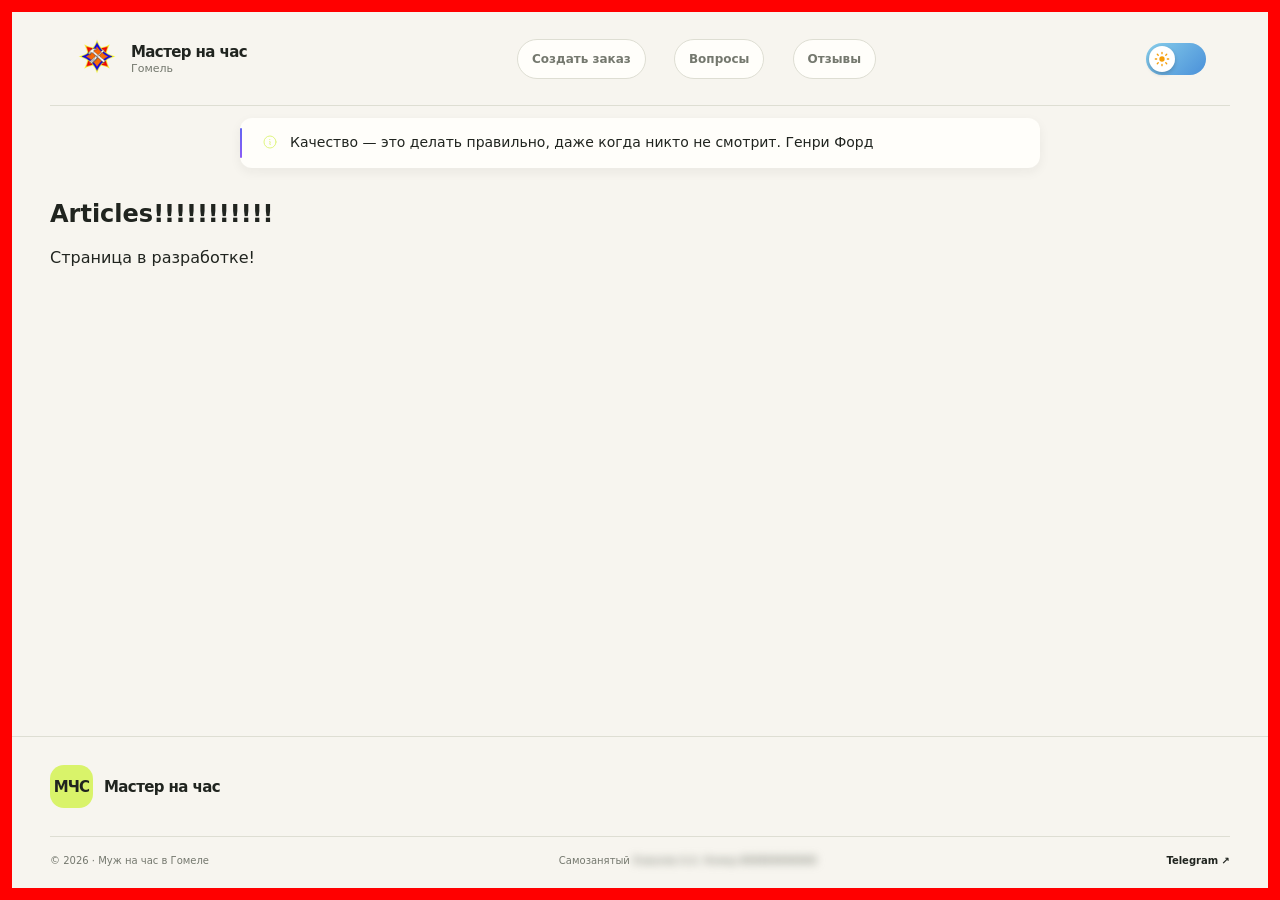
==== articles/index.html @ b59e2fda "new build 3/11" ====
<!DOCTYPE html><html  lang="ru"><head><meta charset="utf-8"><meta name="viewport" content="width=device-width, initial-scale=1"><script type="importmap">{"imports":{"#entry":"/_nuxt/XmLgI87Y.js"}}</script><script>(function(){try{var s=localStorage.getItem('theme'),d=matchMedia('(prefers-color-scheme: dark)').matches,
                    dark=s==='dark'||(s!=='light'&&d),r=document.documentElement;
                    r.classList.toggle('dark',dark);r.setAttribute('data-theme',dark?'dark':'light')}catch(e){}})()</script><style>.theme-switch[data-v-9a503275]{cursor:pointer;background:linear-gradient(135deg,#87ceeb,#4a90d9);border:none;border-radius:999px;width:60px;height:32px;padding:3px;transition:background .4s;position:relative}.dark{background:linear-gradient(135deg,#1a1a2e,#0f3460)}.theme-switch[data-v-9a503275]:has(.is-dark){background:linear-gradient(135deg,#1a1a2e,#0f3460)}.theme-switch__thumb[data-v-9a503275]{background:#fff;border-radius:50%;place-items:center;width:26px;height:26px;transition:left .3s cubic-bezier(.4,0,.2,1);display:grid;position:absolute;top:3px;left:3px;box-shadow:0 2px 4px #0003}.theme-switch__thumb.is-dark[data-v-9a503275]{left:31px}.thumb-icon[data-v-9a503275]{color:#f59e0b;width:16px;height:16px}.is-dark .thumb-icon[data-v-9a503275]{color:#6366f1}</style><style>.mobile-menu-button{cursor:pointer;-webkit-tap-highlight-color:transparent;background:0 0;border:none;border-radius:50%;place-items:center;width:40px;height:40px;padding:0;transition:background .2s;display:none;position:relative}.mobile-menu-button:active{background:#8882}.mobile-menu-button__line{background:currentColor;border-radius:2px;width:20px;height:2px;transition:transform .35s cubic-bezier(.4,0,.2,1),opacity .2s linear,width .35s cubic-bezier(.4,0,.2,1);position:absolute;left:50%;transform:translate(-50%)}.mobile-menu-button__line:first-child{top:12px}.mobile-menu-button__line:nth-child(2){top:19px}.mobile-menu-button__line:nth-child(3){top:26px}.mobile-menu-button.is-open .mobile-menu-button__line:first-child{top:19px;transform:translate(-50%)rotate(45deg)}.mobile-menu-button.is-open .mobile-menu-button__line:nth-child(2){opacity:0;transform:translate(-50%)scaleX(.2)}.mobile-menu-button.is-open .mobile-menu-button__line:nth-child(3){top:19px;transform:translate(-50%)rotate(-45deg)}@media (width<=768px){.mobile-menu-button{display:grid}.site-nav{display:none}}.mobile-menu-overlay{z-index:90;-webkit-backdrop-filter:blur(8px)saturate(120%);background:#0006;justify-content:center;align-items:flex-end;display:flex;position:fixed;inset:0}.mobile-menu-panel{background:var(--surface,#fff);width:100%;max-width:480px;color:var(--text,#111);padding:8px 16px calc(16px + env(safe-area-inset-bottom));border-radius:24px;flex-direction:column;flex:none;align-self:flex-end;gap:8px;height:auto;max-height:85vh;display:flex;overflow-y:auto;box-shadow:0 -8px 32px #0000002e}.mobile-menu-panel__grabber{background:#8884;border-radius:3px;width:40px;height:5px;margin:4px auto 12px}.mobile-menu-panel__nav{flex-direction:column;gap:2px;display:flex}.mobile-menu-panel__link{color:inherit;border-radius:14px;justify-content:space-between;align-items:center;padding:16px 12px;font-size:17px;font-weight:500;text-decoration:none;transition:background .15s;display:flex}.mobile-menu-panel__link:active{background:#8882}.mobile-menu-panel__link svg{opacity:.35;width:18px;height:18px}.mobile-menu-panel__footer{border-top:1px solid #8882;justify-content:space-between;align-items:center;margin-top:4px;padding:16px 12px 8px;display:flex}.mobile-menu-panel__footer-label{opacity:.6;font-size:15px}</style><style>.blurred{filter:blur(4px);-webkit-user-select:none;user-select:none;cursor:default;transition:filter .2s}</style><style>.wrapper[data-v-ac220884]{justify-content:center;align-items:center;padding:12px}.quote-card[data-v-ac220884],.wrapper[data-v-ac220884]{width:100%;display:flex}.quote-card[data-v-ac220884]{background:var(--surface);max-width:800px;color:var(--text);box-shadow:var(--shadow-sm);border-radius:12px;align-items:flex-start;gap:12px;padding:14px 18px 14px 22px;font-size:14px;line-height:1.55;position:relative}.quote-card[data-v-ac220884]:before{content:"";background:linear-gradient(#6366f1,#8b5cf6);border-radius:2px;width:2px;position:absolute;top:10px;bottom:10px;left:0}.quote-icon[data-v-ac220884]{width:16px;height:16px;color:var(--accent);opacity:.85;flex-shrink:0;margin-top:2px}.quote-text[data-v-ac220884]{margin:0}</style><link rel="stylesheet" href="/_nuxt/entry.DnVNcGSE.css" crossorigin><link rel="preload" as="fetch" crossorigin="anonymous" href="/articles/_payload.json?_b=d9d476ad-193a-4c96-86ce-21a5d396635c"><link rel="modulepreload" as="script" crossorigin href="/_nuxt/XmLgI87Y.js"><link rel="modulepreload" as="script" crossorigin href="/_nuxt/CrNVj10W.js"><link rel="modulepreload" as="script" crossorigin href="/_nuxt/DOsuXU-F.js"><link rel="modulepreload" as="script" crossorigin href="/_nuxt/DFbQA7nO.js"><link rel="modulepreload" as="script" crossorigin href="/_nuxt/CYDQ76ia.js"><link rel="modulepreload" as="script" crossorigin href="/_nuxt/UduCWKek.js"><script type="module" src="/_nuxt/XmLgI87Y.js" crossorigin></script><link rel="prefetch" as="style" crossorigin href="/_nuxt/error-404.DpKY_dMl.css"><link rel="prefetch" as="script" crossorigin href="/_nuxt/B3IVO9j5.js"><link rel="prefetch" as="style" crossorigin href="/_nuxt/error-500.CmR4p1fc.css"><link rel="prefetch" as="script" crossorigin href="/_nuxt/DQVZLPwp.js"><link rel="prefetch" as="image" type="image/png" href="/_nuxt/logo-light.Ba-bhph8.png"><link rel="apple-touch-icon" sizes="180x180" href="/apple-touch-icon.png"><link rel="icon" type="image/png" sizes="32x32" href="/favicon-32x32.png"><link rel="icon" type="image/png" sizes="16x16" href="/favicon-16x16.png"><link rel="manifest" href="/site.webmanifest"><meta name="robots" content="index, follow, max-image-preview:large, max-snippet:-1, max-video-preview:-1"></head><body><div id="__nuxt"><div class="handyman-site"><div class="section-wrap"><header class="site-header"><a href="/" class="brand" aria-label="Муж на час в Гомеле — на главную"><div><img class="brand__logo" src="/_nuxt/logo-light.Ba-bhph8.png" alt="Логотип"></div><span class="brand__copy"><strong>Мастер на час</strong><small>Гомель</small></span></a><nav class="site-nav" aria-label="Основная навигация"><a href="/#order" class="button button--secondary button--small"> Создать заказ </a><a href="/#faq" class="button button--secondary button--small"> Вопросы </a><a href="/review" class="button button--secondary button--small"> Отзывы </a></nav><div class="site-header__actions"><button class="theme-switch" type="button" role="switch" aria-checked="false" data-v-9a503275><span class="theme-switch__thumb" data-v-9a503275><svg viewBox="0 0 24 24" fill="currentColor" class="thumb-icon" data-v-9a503275><circle cx="12" cy="12" r="4" data-v-9a503275></circle><path d="M12 2v2M12 20v2M2 12h2M20 12h2M4.93 4.93l1.41 1.41M17.66 17.66l1.41 1.41M4.93 19.07l1.41-1.41M17.66 6.34l1.41-1.41" stroke="currentColor" stroke-width="2" stroke-linecap="round" data-v-9a503275></path></svg></span></button><button class="mobile-menu-button" type="button" aria-expanded="false" aria-label="Открыть меню" aria-controls="mobile-menu"><span class="mobile-menu-button__line"></span><span class="mobile-menu-button__line"></span><span class="mobile-menu-button__line"></span></button></div><!----></header><div class="wrapper" data-v-ac220884><div class="quote-card" role="status" data-v-ac220884><svg class="quote-icon" aria-hidden="true" fill="none" stroke="currentColor" stroke-width="1.5" viewBox="0 0 24 24" xmlns="http://www.w3.org/2000/svg" data-v-ac220884><path stroke-linecap="round" stroke-linejoin="round" d="M11.25 11.25l.041-.02a.75.75 0 011.063.852l-.708 2.836a.75.75 0 001.063.853l.041-.021M21 12a9 9 0 11-18 0 9 9 0 0118 0zm-9-3.75h.008v.008H12V8.25z" data-v-ac220884></path></svg><p class="quote-text" data-v-ac220884></p></div></div></div><div class="section-wrap"><!--[--><div><h2>Articles!!!!!!!!!!!</h2><p>Страница в разработке!</p></div><!--]--></div><footer class="site-footer"><div class="section-wrap site-footer__main"><a class="brand" href="#top"><span class="brand__mark">МЧС</span><span class="brand__copy"><strong>Мастер на час</strong></span></a></div><div class="section-wrap site-footer__bottom"><span>© 2026 · Муж на час в Гомеле </span><span> Самозанятый <span class="blurred"> Ковалев А.А. Номер:888888888888 </span></span><a href="https://t.me/@dimakovalev25" target="_blank" rel="noopener noreferrer"> Telegram ↗</a></div></footer></div></div><div id="teleports"></div><script>window.__NUXT__={};window.__NUXT__.config={public:{smartcaptchaSitekey:"ysc1_ClcwEIMGhIGjJtIBAyxV7jWD8J6GjhbCVHGSHEiW765bec9b",ymId:113998757,"nuxt-robots":{version:"7.0.2",debug:false,credits:true,groups:[{comment:[],disallow:[""],allow:[],userAgent:["*"],contentUsage:[],contentSignal:[],_indexable:true,_rules:[],_normalized:true}],sitemap:["/sitemap.xml"],header:true,robotsEnabledValue:"index, follow, max-image-preview:large, max-snippet:-1, max-video-preview:-1",robotsDisabledValue:"noindex, nofollow",cacheControl:"max-age=14400, must-revalidate",botDetection:true}},app:{baseURL:"/",buildId:"d9d476ad-193a-4c96-86ce-21a5d396635c",buildAssetsDir:"/_nuxt/",cdnURL:""}}</script><script type="application/json" data-nuxt-data="nuxt-app" data-ssr="true" id="__NUXT_DATA__" data-src="/articles/_payload.json?_b=d9d476ad-193a-4c96-86ce-21a5d396635c">[{"state":1,"once":14,"_errors":15,"serverRendered":11,"path":17,"prerenderedAt":18},["Reactive",2],{"$shandyman-theme":3,"$scurrent-quote":4,"$ssite-config":5},"light","",{"_priority":6,"env":10,"indexable":11,"name":12,"url":13},{"env":7,"name":8,"url":9},-15,-3,0,"production",true,"Муж на час Гомель","http:\u002F\u002Flocalhost:3000",["Set"],["ShallowReactive",16],{},"\u002Farticles",1793705292715]</script></body></html>
---- _nuxt/entry.DnVNcGSE.css ----
@layer reset{@layer reset{*,:after,:before{box-sizing:border-box}html{scroll-behavior:smooth;scroll-padding-top:24px}body{margin:0}button,input,select,textarea{font:inherit}a,button{-webkit-tap-highlight-color:transparent}a{color:inherit;text-decoration:none}a:focus-visible,button:focus-visible,input:focus-visible,select:focus-visible,summary:focus-visible,textarea:focus-visible{outline:3px solid var(--accent-success-strong);outline-offset:3px}::selection{background:var(--accent);color:var(--text)}@media (prefers-reduced-motion:reduce){*,:after,:before{scroll-behavior:auto!important;transition-duration:.01ms!important;animation-duration:.01ms!important;animation-iteration-count:1!important}}}}@layer tokens{@layer tokens{:root{--bg:#f7f5ef;--surface:#fffefa;--surface-soft:#eeece3;--text:#20241f;--muted:#74786e;--line:#deded3;--line-accent:red;--accent:#d9f36a;--accent-strong:#c6e64d;--accent-ink:#20241f;--accent-success:#7fa824;--accent-success-strong:#91b82b;--dark:#252b25;--dark-ink:#f5f4ed;--dark-muted:#bdc5b7;--red:red;--space-1:4px;--space-2:8px;--space-3:12px;--space-4:16px;--space-5:24px;--space-6:32px;--space-7:48px;--space-8:64px;--space-9:96px;--radius-sm:10px;--radius-md:16px;--radius-lg:24px;--radius-pill:999px;--text-xs:10px;--text-sm:11px;--text-md:12px;--text-base:13px;--text-lg:15px;--text-xl:21px;--text-2xl:calc(clamp(38px, 4.3vw, 58px));--text-3xl:calc(clamp(48px, 5.3vw, 76px));--shadow-sm:0 4px 12px #242a200f;--shadow-md:0 18px 55px #242a2012;--shadow-lg:0 32px 70px #141e0f3b;--container:1180px;--container-pad:64px;--container-pad-sm:44px;--container-pad-xs:36px;--container-pad-xxs:28px;--lightningcss-light:initial;--lightningcss-dark: ;color-scheme:light}html[data-theme=dark]{--lightningcss-light: ;--lightningcss-dark:initial;color-scheme:dark;--bg:#171a17;--surface:#202520;--surface-soft:#292e28;--text:#f0f1e9;--muted:#a5ad9e;--line:#383f36;--line-accent:#d9f36a;--accent:#d9f36a;--accent-strong:#e5ff80;--dark:#101310;--dark-ink:#f0f1e9;--dark-muted:#aab3a3;--shadow-sm:0 4px 12px #0003;--shadow-md:0 18px 55px #0003;--shadow-lg:0 32px 70px #0000004d}}}@layer base{@layer base{#__nuxt,.handyman-site{min-height:100vh}:root{color:var(--text);font-synthesis:none;text-rendering:optimizelegibility;-webkit-font-smoothing:antialiased;font-family:Inter,ui-sans-serif,system-ui,-apple-system,BlinkMacSystemFont,Segoe UI,sans-serif}.handyman-site,:root,body{background:var(--bg)}.handyman-site{min-height:100svh;color:var(--text);border:12px solid var(--line-accent);flex-direction:column;transition:background .25s,color .25s;display:flex;overflow-x:clip}.handyman-site>main{flex:1 0 auto}.eyebrow{color:var(--muted);font-size:var(--text-xs);letter-spacing:.12em;text-transform:uppercase;align-items:center;gap:9px;font-weight:800;display:flex}.status-dot{background:var(--accent-success-strong);border-radius:50%;width:7px;height:7px;box-shadow:0 0 0 4px #8dbb2d21}.required-label:after{content:" *"}.red-star,.required-label:after{color:red;width:8px;height:8px}}#__nuxt,body,html{margin:0;padding:0}}@layer layout{@layer layout{.section-wrap{width:min(var(--container),100% - var(--container-pad));margin-inline:auto}.section{padding-top:105px;padding-bottom:110px}.section-heading{margin-bottom:var(--space-7);justify-content:space-between;align-items:flex-end;gap:35px;display:flex}.faq-layout h2,.order-intro h2,.pricing-layout h2,.section-heading h2{font-size:var(--text-2xl);margin:17px 0 0}.section-heading>p{max-width:350px;color:var(--muted);font-size:var(--text-base);margin:0 0 5px;line-height:1.9}}}@layer components{@layer components{.theme-toggle{transition:background .2s,border-color .2s}.theme-toggle:hover{border-color:var(--accent)}.brand{flex-shrink:0;align-items:center;gap:11px;display:inline-flex}.brand__mark{background:var(--accent);width:43px;height:43px;color:var(--accent-ink);letter-spacing:-.06em;border-radius:14px;place-items:center;font-size:15px;font-weight:950;display:grid}.brand__logo{border-radius:8px;width:46px;height:43px}.brand__copy{gap:1px;display:grid}.brand__copy strong{font-size:var(--text-lg);letter-spacing:-.04em}.brand__copy small{font-size:var(--text-sm);color:var(--muted)}.site-header{z-index:100;justify-content:space-between;align-items:center;gap:var(--space-5);height:94px;padding-inline:var(--space-5);border-bottom:1px solid var(--line);background:var(--bg);flex-shrink:0;display:flex;position:sticky;top:0}.site-footer{flex-shrink:0;margin-top:auto}.site-nav{align-items:center;gap:calc(clamp(16px,2.2vw,32px));display:flex}.site-nav button{font:inherit;color:inherit;cursor:pointer;background:0 0;border:0;padding:0}.site-nav a{font-size:var(--text-md);color:var(--muted);transition:color .2s}.site-nav a:hover,.theme-toggle{color:var(--text)}.site-header__actions{align-items:center;display:flex}.theme-toggle{border:1px solid var(--line);background:var(--surface);font-size:var(--text-sm);background:gray;gap:7px;padding:10px 12px;font-weight:700;display:flex}.button,.theme-toggle{border-radius:var(--radius-pill);cursor:pointer;align-items:center}.button{min-height:46px;font-size:var(--text-md);border:1px solid #0000;justify-content:center;gap:18px;padding:12px 19px;font-weight:800;transition:transform .2s,background .2s,border-color .2s;display:inline-flex}.button:hover{transform:translateY(-2px)}.button--primary{background:var(--accent);color:var(--accent-ink)}.button--primary:hover{background:var(--accent-strong)}.button--secondary{border-color:var(--line);background:var(--surface);color:var(--text)}.button--large{min-height:56px;padding:16px 23px}.button--small{min-height:40px;padding:12px 14px}.button--ghost{background:var(--red);margin-top:var(--space-1)}.floating-note{z-index:2;border:1px solid var(--line);border-radius:var(--radius-md);background:var(--surface);box-shadow:var(--shadow-md);align-items:center;gap:11px;padding:14px 17px;display:flex;position:absolute}.floating-note>span:first-child{border-radius:var(--radius-sm);background:var(--accent);width:31px;height:31px;color:var(--accent-ink);place-items:center;font-weight:900;display:grid}.floating-note div{gap:3px;display:grid}.floating-note strong{font-size:var(--text-sm)}.floating-note small{color:var(--muted);font-size:9px}.floating-note__emoji{font-size:17px}.floating-note--top{top:67px;right:-5px}.floating-note--bottom{bottom:63px;left:-3px}.tool-card{z-index:1;width:min(340px,75%);height:380px;padding:var(--space-5);border-radius:var(--radius-lg);background:var(--dark);color:var(--dark-ink);box-shadow:var(--shadow-lg);position:relative;overflow:hidden;transform:rotate(4deg)}.tool-card:after{content:"";border:1px solid #d9f36a40;border-radius:50%;height:230px;position:absolute;inset:auto -30px -110px}.tool-card__bottom,.tool-card__top{justify-content:space-between;align-items:center;gap:var(--space-3);letter-spacing:.12em;color:#b5bcad;font-size:8px;display:flex}.tool-card__icon{background:var(--accent);width:30px;height:30px;color:var(--accent-ink);border-radius:50%;place-items:center;font-size:17px;display:grid}.tool-card__bottom{bottom:var(--space-5);left:var(--space-5);right:var(--space-5);letter-spacing:0;border-top:1px solid #444b40;padding-top:15px;position:absolute}.tool-illustration{width:190px;height:230px;margin:22px auto 12px;position:relative;transform:rotate(-14deg)}.tool-illustration__handle{background:linear-gradient(90deg,#8e9687,#d8d8cb 45%,#737b6e);border:7px solid #d8d8cb;border-radius:15px 15px 20px 20px;width:38px;height:115px;position:absolute;top:112px;left:76px;transform:rotate(-8deg)}.tool-illustration__body{background:linear-gradient(120deg,#e4f4a4,#a9d242 65%,#709a20);border-radius:21px 21px 14px 14px;width:94px;height:104px;position:absolute;top:33px;left:48px;box-shadow:inset -12px -4px #2c401424}.tool-illustration__body:before{content:"";background:#2c3429;border:4px solid #a7b19a;border-radius:9px;width:50px;height:40px;position:absolute;top:18px;left:22px}.tool-illustration__body:after{content:"";background:#9ce5d2;border-radius:3px;width:24px;height:18px;position:absolute;top:29px;left:35px}.tool-illustration__tip{background:#c4c9b7;border:5px solid #f0f1e8;border-radius:8px 8px 3px 3px;width:55px;height:40px;position:absolute;top:7px;left:68px}.service-card{min-height:240px;padding:var(--space-5);border:1px solid var(--line);background:var(--surface);border-radius:21px;flex-direction:column;transition:transform .22s,border-color .22s,box-shadow .22s;display:flex}.service-card:hover{box-shadow:var(--shadow-md);border-color:#8dbb2db3;transform:translateY(-5px)}.service-card__top{justify-content:space-between;align-items:center;display:flex}.service-card__icon{background:var(--surface-soft);border-radius:15px;place-items:center;width:48px;height:48px;font-size:23px;display:grid}.service-card__number{color:var(--muted);font-size:var(--text-xs);letter-spacing:.1em}.service-card h3{font-size:var(--text-lg);letter-spacing:-.04em;margin:22px 0 7px}.service-card p{color:var(--muted);font-size:var(--text-md);margin:0;line-height:1.75}.service-card__link{font-size:var(--text-xs);justify-content:space-between;align-items:center;gap:10px;margin-top:auto;padding-top:22px;font-weight:800;display:flex}.service-card__link span{font-size:16px}.pricing-panel{border:1px solid var(--line);border-radius:var(--radius-lg);background:var(--surface);box-shadow:var(--shadow-md);padding:31px}.pricing-panel__label{color:var(--muted);font-size:var(--text-sm)}.pricing-panel__price{align-items:baseline;gap:var(--space-3);margin:13px 0 var(--space-5);display:flex}.pricing-panel__price strong{letter-spacing:-.08em;font-size:calc(clamp(44px,5vw,64px));line-height:1}.pricing-panel__price span{font-size:var(--text-md);color:var(--muted)}.pricing-panel__line{background:var(--line);height:1px;margin-bottom:7px}.pricing-panel__row{border-bottom:1px solid var(--line);font-size:var(--text-sm);justify-content:space-between;align-items:center;gap:15px;padding:15px 0;display:flex}.pricing-panel__row span{color:var(--muted)}.pricing-panel__row strong{text-align:right;font-size:var(--text-sm)}.pricing-panel__yes{color:var(--accent-success)}.pricing-panel__note{margin-top:var(--space-5);color:var(--muted);font-size:var(--text-xs);line-height:1.8}.pricing-copy{max-width:390px;color:var(--muted);margin:22px 0 28px;font-size:14px;line-height:1.9}.step-card{min-height:200px;padding:var(--space-5);border:1px solid var(--line);border-radius:var(--radius-md);background:var(--surface);flex-direction:column;justify-content:space-between;display:flex;position:relative}.step-card__number{color:var(--accent-success-strong);font-size:var(--text-md);letter-spacing:.12em;font-weight:900}.step-card h3{letter-spacing:-.04em;margin:0 0 9px;font-size:16px}.step-card p{max-width:270px;color:var(--muted);font-size:var(--text-md);margin:0;line-height:1.8}.step-card__arrow{right:var(--space-5);color:var(--muted);font-size:17px;position:absolute;top:21px}.order-intro .eyebrow,.order-intro>p{color:var(--dark-muted)}.order-intro h2 span{color:#aeb7a7}.order-intro>p{max-width:360px;font-size:var(--text-base);line-height:1.9}.order-contact{align-items:center;gap:13px;margin-top:35px;display:flex}.order-contact__icon{background:var(--accent);width:43px;height:43px;color:var(--accent-ink);border-radius:13px;place-items:center;display:grid}.order-contact>div{gap:5px;display:grid}.order-contact a,.order-contact strong{font-size:var(--text-sm)}.order-contact a{color:var(--accent)}.order-schedule{padding-top:var(--space-5);font-size:var(--text-xs);border-top:1px solid #41483e;grid-template-columns:auto 1fr;gap:10px 17px;margin-top:36px;display:grid}.order-schedule span{color:#aab3a3}.order-form{background:var(--surface);color:var(--text);border-radius:23px;padding:30px}.order-form__heading{justify-content:space-between;align-items:flex-start;gap:var(--space-5);margin-bottom:27px;display:flex}.order-form__heading h3{font-size:var(--text-xl);letter-spacing:-.05em;margin:0}.order-form__heading p{color:var(--muted);font-size:var(--text-xs);margin:7px 0 0}.order-form__step{font-size:var(--text-sm);font-weight:900}.order-form__step i{color:var(--muted);font-style:normal;font-weight:500}.order-form fieldset{border:0;min-width:0;margin:0;padding:0}.order-form legend{font-size:var(--text-sm);margin-bottom:13px;font-weight:800}.order-form__actions{flex-direction:row;justify-content:space-between;margin-top:12px;display:flex}.service-chips{margin-bottom:var(--space-5);flex-wrap:wrap;gap:7px;display:flex}.service-chips button{border:1px solid var(--line);border-radius:var(--radius-pill);background:var(--bg);color:var(--text);font-size:var(--text-xs);cursor:pointer;padding:9px 11px;transition:background .15s,border-color .15s}.service-chips button.is-selected{border-color:var(--accent);background:var(--accent);color:var(--accent-ink)}.form-grid{grid-template-columns:repeat(2,minmax(0,1fr));gap:15px;display:grid}.field{gap:var(--space-2);min-width:0;margin-bottom:15px;display:grid}.field>span{font-size:var(--text-xs);font-weight:800}.field input,.field select,.field textarea{border:1px solid var(--line);background:var(--bg);width:100%;min-height:45px;color:var(--text);font-size:var(--text-sm);box-sizing:border-box;border-radius:11px;min-width:0;max-width:100%;padding:11px 12px}.field input::-moz-placeholder{color:var(--muted);opacity:.8}.field textarea::-moz-placeholder{color:var(--muted);opacity:.8}.field input::placeholder,.field textarea::placeholder{color:var(--muted);opacity:.8}.field textarea{resize:vertical;line-height:1.6}.field select:disabled{opacity:.6}.photo-field small{color:var(--muted);margin-top:5px;font-size:9px;font-weight:500;display:block}.field input[type=file]{border-style:dashed;padding:8px}.photo-grid{grid-template-columns:repeat(auto-fill,minmax(76px,100px));gap:9px;margin-bottom:17px;display:grid}.photo-item{position:relative}.photo-item img{aspect-ratio:1;-o-object-fit:cover;object-fit:cover;border-radius:var(--radius-sm);border:1px solid var(--line);width:100%;display:block}.photo-item button{background:var(--surface);width:25px;height:25px;color:var(--text);cursor:pointer;border:0;border-radius:50%;font-size:18px;position:absolute;top:4px;right:4px}.estimate-row{border:1px solid var(--line);background:var(--bg);border-radius:13px;grid-template-columns:1fr 1fr;align-items:center;gap:18px;margin:3px 0 15px;padding:15px;display:grid}.estimate-row .field{margin:0}.estimate-row__label{color:var(--muted);font-size:var(--text-xs);display:block}.estimate-row strong{letter-spacing:-.05em;margin-top:6px;font-size:22px;display:block}.consent{align-items:flex-start;gap:9px;margin:10px 0 12px;display:flex}.consent input{accent-color:#8eb52c;flex:none;width:16px;height:16px;margin-top:1px}.consent span{color:var(--muted);font-size:var(--text-xs);line-height:1.7}.button--submit{width:100%;max-width:300px;margin-top:var(--space-1)}.form-message{border-radius:var(--radius-sm);font-size:var(--text-sm);padding:13px;line-height:1.7}.form-message--error{color:#a52b20;background:#fff0ed}.form-message--success{color:#33471a;background:#eaf7c7}.form-message p{margin:0}.honeypot{display:none}.faq-list{border-top:1px solid var(--line)}.faq-list details{border-bottom:1px solid var(--line)}.faq-list summary{font-size:var(--text-base);cursor:pointer;justify-content:space-between;align-items:center;gap:18px;padding:22px 0;font-weight:800;list-style:none;display:flex}.faq-list summary::-webkit-details-marker{display:none}.faq-list summary span{border:1px solid var(--line);width:28px;height:28px;color:var(--muted);border-radius:50%;flex:none;place-items:center;font-size:18px;font-weight:400;transition:transform .2s;display:grid}.faq-list details[open] summary span{transform:rotate(45deg)}.faq-list details p{max-width:600px;color:var(--muted);font-size:var(--text-md);margin:0;padding:0 35px 22px 0;line-height:1.9}.faq-layout>div:first-child>p{max-width:310px;color:var(--muted);font-size:var(--text-base);line-height:1.9}.text-link{margin-top:var(--space-3);font-size:var(--text-sm);align-items:center;gap:15px;font-weight:900;display:inline-flex}.text-link span{font-size:17px}.site-footer,.site-footer__bottom{border-top:1px solid var(--line)}.site-footer__main{justify-content:space-between;align-items:center;gap:var(--space-5);padding-top:28px;padding-bottom:28px;display:flex}.site-footer__main>p{color:var(--muted);font-size:var(--text-sm);margin:0}.site-footer__phone{font-size:var(--text-md);font-weight:900}.site-footer__bottom{color:var(--muted);font-size:var(--text-xs);justify-content:space-between;align-items:center;gap:18px;padding-top:18px;padding-bottom:22px;display:flex}.site-footer__bottom a{color:var(--text);font-weight:800}.mobile-order-button{z-index:10;right:var(--space-3);bottom:calc(var(--space-3) + env(safe-area-inset-bottom,0px));left:var(--space-3);border-radius:var(--radius-pill);background:var(--accent);color:var(--accent-ink);font-size:var(--text-md);box-shadow:var(--shadow-md);border:1px solid #20241f14;justify-content:space-between;align-items:center;padding:15px 19px;font-weight:900;display:none;position:fixed}}}@layer sections{@layer sections{.hero-shell{position:relative}.hero-shell:before{content:"";z-index:0;pointer-events:none;background:radial-gradient(at 75% 45%,#d9f36a26,#0000 42%);height:100%;max-height:710px;position:absolute;inset:0 0 auto}.hero{z-index:1;align-items:center;gap:var(--space-7);min-height:630px;padding-top:var(--space-8);grid-template-columns:1.03fr .97fr;padding-bottom:72px;display:grid;position:relative}.hero h1{margin:25px 0 var(--space-5);font-size:var(--text-3xl);letter-spacing:-.075em;font-weight:850;line-height:.99}.faq-layout h2 span,.hero h1 span,.hero__facts span,.hero__lead,.order-intro h2 span,.pricing-layout h2 span,.section h2 span{color:var(--muted)}.hero__lead{max-width:480px;margin:0;font-size:15px;line-height:1.85}.hero__actions{flex-wrap:wrap;gap:10px;margin-top:30px;display:flex}.hero__facts{flex-wrap:wrap;gap:0;margin-top:39px;display:flex}.hero__facts>div{gap:var(--space-1);padding:0 var(--space-5);border-left:1px solid var(--line);display:grid}.hero__facts>div:first-child{border-left:0;padding-left:0}.hero__facts strong{font-size:var(--text-md)}.hero__facts span{font-size:var(--text-xs)}.hero-visual{place-items:center;min-height:450px;display:grid;position:relative}.hero-visual__glow{background:var(--accent);opacity:.45;filter:blur(1px);border-radius:50%;width:370px;height:370px;position:absolute}.hero-visual__number{color:var(--muted);letter-spacing:.15em;font-size:9px;position:absolute;bottom:7px;right:2px}.services-grid{grid-template-columns:repeat(3,minmax(0,1fr));gap:14px;display:grid}.pricing-section{background:var(--surface-soft);padding:100px 0}.pricing-layout{grid-template-columns:1fr .8fr;align-items:center;gap:100px;display:grid}.steps-grid{margin-top:var(--space-7);grid-template-columns:repeat(3,minmax(0,1fr));gap:14px;display:grid}.order-section{background:var(--dark);color:var(--dark-ink);padding:100px 0}.order-layout{grid-template-columns:minmax(0,.75fr) minmax(0,1.25fr);align-items:start;gap:32px;display:grid}.fieldset,.order-layout>*{min-width:0}.order-intro{padding-top:25px;position:sticky;top:30px}.order-intro h2{font-size:calc(clamp(40px,4.5vw,59px))}.fieldset{border:0;margin:0;padding:0}.faq-section{padding:105px 0}.faq-layout{grid-template-columns:.75fr 1.25fr;gap:90px;display:grid}}}@layer utilities{@layer utilities{.stack{gap:var(--space-4);flex-direction:column;display:flex}.cluster{align-items:center;gap:var(--space-3);flex-wrap:wrap;display:flex}.grid-2{grid-template-columns:repeat(2,minmax(0,1fr))}.grid-2,.grid-3{gap:var(--space-4);display:grid}.grid-3{grid-template-columns:repeat(3,minmax(0,1fr))}.visually-hidden{clip:rect(0 0 0 0);white-space:nowrap;width:1px;height:1px;position:absolute;overflow:hidden}}}@layer responsive{@layer responsive{@media (width<=1000px){.section-wrap{width:min(100% - var(--container-pad-sm),760px)}.ya-captcha{margin-bottom:16px}.hero{gap:20px;min-height:570px}.hero h1{font-size:calc(clamp(44px,7vw,65px))}.hero-visual{min-height:390px}.tool-card{height:340px}.tool-illustration{margin-top:9px;transform:scale(.86)rotate(-14deg)}.floating-note--top{right:-10px}.floating-note--bottom{left:-10px}.pricing-layout{gap:45px}.order-layout{gap:35px}.faq-layout{gap:45px}}@media (width<=900px){.order-layout{grid-template-columns:minmax(0,1fr);gap:28px}.order-intro{padding-top:0;position:static}.order-section{padding:56px 0}}@media (width<=700px){.brand{width:15px;height:15px}.section-wrap{width:calc(100% - var(--container-pad-xs))}.site-header{height:76px}.brand__mark{width:38px;height:38px}.brand__copy strong{font-size:10px}.theme-toggle{justify-content:center;width:40px;height:40px;padding:0}.theme-toggle__label{display:none}.site-header__actions{gap:var(--space-2)}.header-call{min-height:40px;font-size:var(--text-sm);padding:10px 13px}.hero{grid-template-columns:1fr;gap:5px;min-height:0;padding-top:55px;padding-bottom:54px}.hero h1{margin-top:22px;font-size:calc(clamp(48px,12vw,68px))}.hero__lead{font-size:var(--text-base)}.hero__actions{margin-top:var(--space-5);grid-template-columns:1fr 1fr;display:grid}.button--large{min-height:51px;font-size:var(--text-xs);gap:9px;padding:13px 14px}.hero__facts{justify-content:space-between;margin-top:29px}.hero__facts>div{padding:0 10px}.hero__facts strong{font-size:var(--text-xs)}.hero__facts span{font-size:9px}.hero-visual{min-height:320px;margin-top:15px}.hero-visual__glow{width:270px;height:270px}.tool-card{width:245px;height:300px;padding:19px}.tool-illustration{margin-top:-4px;margin-bottom:-8px;transform:scale(.75)rotate(-14deg)}.tool-card__bottom{bottom:18px;left:19px;right:19px}.floating-note{padding:10px 12px}.floating-note--top{top:22px;right:0}.floating-note--bottom{bottom:30px;left:0}.hero-visual__number{bottom:0}.section{padding-top:68px;padding-bottom:72px}.section-heading{margin-bottom:28px;display:block}.faq-layout h2,.order-intro h2,.pricing-layout h2,.section-heading h2{font-size:calc(clamp(38px,10vw,52px))}.section-heading>p{font-size:var(--text-md);margin-top:19px}.services-grid{grid-template-columns:repeat(2,minmax(0,1fr));gap:9px}.service-card{border-radius:var(--radius-md);min-height:210px;padding:15px}.service-card__icon{width:40px;height:40px;font-size:19px}.service-card h3{font-size:var(--text-base);margin-top:var(--space-4)}.service-card p{font-size:var(--text-xs)}.service-card__link{padding-top:17px;font-size:9px}.pricing-section{padding:70px 0}.pricing-layout{grid-template-columns:1fr;gap:30px}.pricing-copy{font-size:var(--text-md)}.pricing-panel{padding:23px}.pricing-panel__price strong{font-size:54px}.pricing-panel__row{font-size:var(--text-xs)}.steps-grid{grid-template-columns:1fr;gap:9px;margin-top:28px}.step-card{min-height:150px;padding:19px}.step-card h3{font-size:14px}.step-card p{font-size:var(--text-sm)}.order-section{padding:70px 0}.order-layout{grid-template-columns:1fr;gap:30px}.order-intro{padding-top:0;position:static}.faq-layout>div:first-child>p,.faq-list summary,.order-intro>p{font-size:var(--text-md)}.order-contact{margin-top:22px}.order-schedule{max-width:300px;margin-top:22px}.order-form{border-radius:var(--radius-md);padding:20px 15px}.order-form__heading h3{font-size:19px}.service-chips{gap:6px}.service-chips button{padding:8px;font-size:9px}.field{margin-bottom:var(--space-3)}.field>span{font-size:9px}.field input,.field select,.field textarea{font-size:var(--text-sm);padding:10px}.estimate-row{gap:10px;padding:11px}.estimate-row strong{font-size:18px}.faq-section{padding:70px 0}.faq-layout{grid-template-columns:1fr;gap:30px}.faq-list summary{padding:18px 0}.faq-list details p{font-size:var(--text-sm)}.site-footer__main{flex-wrap:wrap;padding-top:24px;padding-bottom:20px}.site-footer__main>p{order:3;width:100%}.site-footer__bottom{gap:var(--space-3);flex-wrap:wrap;font-size:9px}.form-grid{grid-template-columns:1fr;gap:10px}.mobile-order-button{right:var(--space-3);bottom:calc(var(--space-3) + env(safe-area-inset-bottom,0px));left:var(--space-3);display:flex}}@media (width<=500px){.brand__copy strong{font-size:8px}.form-grid{grid-template-columns:1fr;gap:10px}.order-form__actions{flex-direction:column;margin-top:12px}.ya-captcha{max-height:60px;margin-bottom:12px;width:70px!important}}@media (width<=380px){.section-wrap{width:calc(100% - var(--container-pad-xxs))}.brand__copy strong{font-size:8px}.brand__copy small,.hero__facts strong{font-size:9px}.header-call{padding:9px 10px}.estimate-row,.form-grid,.hero__actions,.services-grid{grid-template-columns:1fr}.hero__facts>div{padding:0 7px}.service-card{min-height:175px}.service-card__link{padding-top:var(--space-3)}.form-grid{gap:10px}.site-footer__bottom{grid-template-columns:1fr 1fr;display:grid}.site-footer__bottom a{justify-self:end}}.mobile-menu-button{border:1px solid var(--line);background:var(--surface);cursor:pointer;border-radius:10px;flex-direction:column;justify-content:center;gap:5px;width:42px;height:42px;padding:9px;display:none}.mobile-menu-button span{background:var(--text);border-radius:2px;width:100%;height:2px;display:block}.mobile-menu-overlay{z-index:1100;background:#00000080;position:fixed;inset:0}.mobile-menu-panel{box-sizing:border-box;background:var(--surface);flex-direction:column;width:calc(min(320px,85vw));height:100%;padding:24px;display:flex;position:absolute;top:0;right:0;box-shadow:-10px 0 40px #00000026}.mobile-menu-panel__header{border-bottom:1px solid var(--line);justify-content:space-between;align-items:center;padding-bottom:20px;font-size:20px;font-weight:700;display:flex}.mobile-menu-panel__close{width:40px;height:40px;color:var(--text);cursor:pointer;background:0 0;border:none;font-size:32px}.mobile-menu-panel__nav{flex-direction:column;gap:8px;padding-top:24px;display:flex}.mobile-menu-panel__nav a{color:var(--text);border-radius:10px;padding:14px;font-size:16px;font-weight:600;text-decoration:none;transition:background .2s}.mobile-menu-panel__nav a:hover{background:var(--surface-soft)}.mobile-menu-panel__footer{border-top:1px solid var(--line);align-items:center;margin-top:auto;padding-top:20px;display:flex}.mobile-menu-enter-active,.mobile-menu-leave-active{transition:opacity .25s}.mobile-menu-enter-active .mobile-menu-panel,.mobile-menu-leave-active .mobile-menu-panel{transition:transform .25s}.mobile-menu-enter-from,.mobile-menu-leave-to{opacity:0}.mobile-menu-enter-from .mobile-menu-panel,.mobile-menu-leave-to .mobile-menu-panel{transform:translate(100%)}@media (width<=768px){.site-nav{display:none}.mobile-menu-button{display:flex}.site-header{justify-content:space-between;align-items:center;gap:12px;height:50px;display:flex}}}}@layer tailwind-base,tailwind-components,tailwind-utilities;
---- _nuxt/error-404.DpKY_dMl.css ----
.grid[data-v-55415188]{display:grid}.mb-2[data-v-55415188]{margin-bottom:.5rem}.mb-4[data-v-55415188]{margin-bottom:1rem}.max-w-520px[data-v-55415188]{max-width:520px}.min-h-screen[data-v-55415188]{min-height:100vh}.w-full[data-v-55415188]{width:100%}.flex[data-v-55415188]{display:flex}.cursor-pointer[data-v-55415188]{cursor:pointer}.appearance-none[data-v-55415188]{appearance:none}.place-content-center[data-v-55415188]{place-content:center}.items-center[data-v-55415188]{align-items:center}.justify-center[data-v-55415188]{justify-content:center}.overflow-hidden[data-v-55415188]{overflow:hidden}.border-0[data-v-55415188]{border-width:0}.bg-transparent[data-v-55415188]{background-color:#0000}.bg-white[data-v-55415188]{--un-bg-opacity:1;background-color:rgb(255 255 255/var(--un-bg-opacity))}.p-0[data-v-55415188]{padding:0}.px-2[data-v-55415188]{padding-left:.5rem;padding-right:.5rem}.text-center[data-v-55415188]{text-align:center}.text-\[56px\][data-v-55415188]{font-size:56px}.text-2xl[data-v-55415188]{font-size:1.5rem;line-height:2rem}.text-sm[data-v-55415188]{font-size:.875rem;line-height:1.25rem}.text-neutral-500[data-v-55415188]{--un-text-opacity:1;color:rgb(115 115 115/var(--un-text-opacity))}.text-neutral-950[data-v-55415188]{--un-text-opacity:1;color:rgb(10 10 10/var(--un-text-opacity))}.hover\:text-\[\#00DC82\][data-v-55415188]:hover{--un-text-opacity:1;color:rgb(0 220 130/var(--un-text-opacity))}.text-inherit[data-v-55415188]{color:inherit}.font-medium[data-v-55415188]{font-weight:500}.font-semibold[data-v-55415188]{font-weight:600}.leading-none[data-v-55415188]{line-height:1}.tracking-wide[data-v-55415188]{letter-spacing:.025em}.font-sans[data-v-55415188]{font-family:ui-sans-serif,system-ui,-apple-system,BlinkMacSystemFont,Segoe UI,Roboto,Helvetica Neue,Arial,Noto Sans,sans-serif,Apple Color Emoji,Segoe UI Emoji,Segoe UI Symbol,Noto Color Emoji}.tabular-nums[data-v-55415188]{--un-numeric-spacing:tabular-nums;font-variant-numeric:var(--un-ordinal) var(--un-slashed-zero) var(--un-numeric-figure) var(--un-numeric-spacing) var(--un-numeric-fraction)}.underline[data-v-55415188]{text-decoration-line:underline}.underline-offset-3[data-v-55415188]{text-underline-offset:3px}.antialiased[data-v-55415188]{-webkit-font-smoothing:antialiased;-moz-osx-font-smoothing:grayscale}@media (prefers-color-scheme:dark){.dark\:bg-neutral-950[data-v-55415188]{--un-bg-opacity:1;background-color:rgb(10 10 10/var(--un-bg-opacity))}.dark\:text-white[data-v-55415188]{--un-text-opacity:1;color:rgb(255 255 255/var(--un-text-opacity))}}@media (width>=640px){.sm\:text-\[72px\][data-v-55415188]{font-size:72px}.sm\:text-3xl[data-v-55415188]{font-size:1.875rem;line-height:2.25rem}}
---- _nuxt/error-500.CmR4p1fc.css ----
.grid[data-v-30c65fa3]{display:grid}.mb-2[data-v-30c65fa3]{margin-bottom:.5rem}.mb-4[data-v-30c65fa3]{margin-bottom:1rem}.max-w-520px[data-v-30c65fa3]{max-width:520px}.min-h-screen[data-v-30c65fa3]{min-height:100vh}.place-content-center[data-v-30c65fa3]{place-content:center}.overflow-hidden[data-v-30c65fa3]{overflow:hidden}.bg-white[data-v-30c65fa3]{--un-bg-opacity:1;background-color:rgb(255 255 255/var(--un-bg-opacity))}.px-2[data-v-30c65fa3]{padding-left:.5rem;padding-right:.5rem}.text-center[data-v-30c65fa3]{text-align:center}.text-\[56px\][data-v-30c65fa3]{font-size:56px}.text-2xl[data-v-30c65fa3]{font-size:1.5rem;line-height:2rem}.text-neutral-500[data-v-30c65fa3]{--un-text-opacity:1;color:rgb(115 115 115/var(--un-text-opacity))}.text-neutral-950[data-v-30c65fa3]{--un-text-opacity:1;color:rgb(10 10 10/var(--un-text-opacity))}.font-medium[data-v-30c65fa3]{font-weight:500}.font-semibold[data-v-30c65fa3]{font-weight:600}.leading-none[data-v-30c65fa3]{line-height:1}.tracking-wide[data-v-30c65fa3]{letter-spacing:.025em}.font-sans[data-v-30c65fa3]{font-family:ui-sans-serif,system-ui,-apple-system,BlinkMacSystemFont,Segoe UI,Roboto,Helvetica Neue,Arial,Noto Sans,sans-serif,Apple Color Emoji,Segoe UI Emoji,Segoe UI Symbol,Noto Color Emoji}.tabular-nums[data-v-30c65fa3]{--un-numeric-spacing:tabular-nums;font-variant-numeric:var(--un-ordinal) var(--un-slashed-zero) var(--un-numeric-figure) var(--un-numeric-spacing) var(--un-numeric-fraction)}.antialiased[data-v-30c65fa3]{-webkit-font-smoothing:antialiased;-moz-osx-font-smoothing:grayscale}@media (prefers-color-scheme:dark){.dark\:bg-neutral-950[data-v-30c65fa3]{--un-bg-opacity:1;background-color:rgb(10 10 10/var(--un-bg-opacity))}.dark\:text-white[data-v-30c65fa3]{--un-text-opacity:1;color:rgb(255 255 255/var(--un-text-opacity))}}@media (width>=640px){.sm\:text-\[72px\][data-v-30c65fa3]{font-size:72px}.sm\:text-3xl[data-v-30c65fa3]{font-size:1.875rem;line-height:2.25rem}}
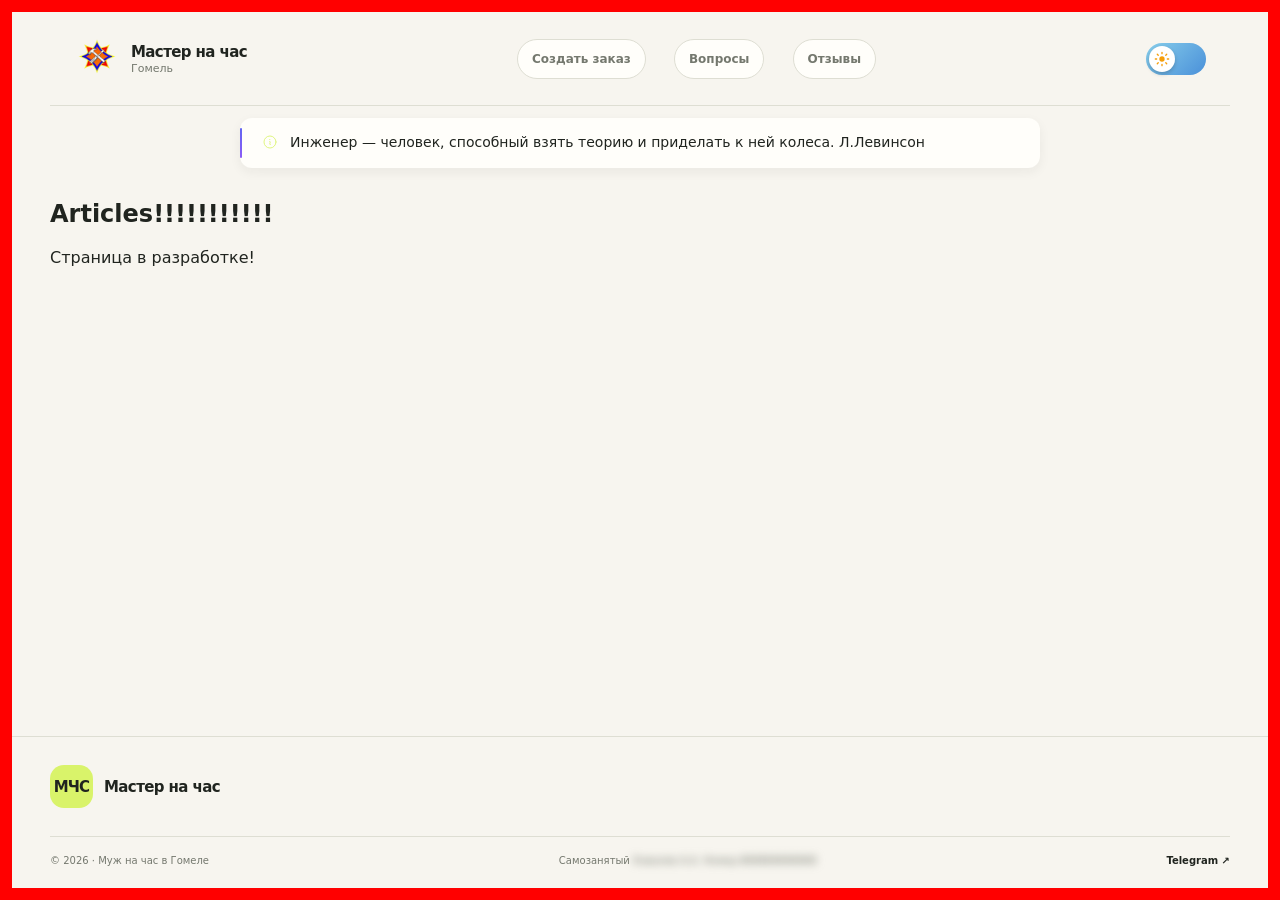
==== commit f21efb2e: "build fresh" ====
--- a/articles/index.html
+++ b/articles/index.html
@@ -1,3 +1,3 @@
 <!DOCTYPE html><html  lang="ru"><head><meta charset="utf-8"><meta name="viewport" content="width=device-width, initial-scale=1"><script type="importmap">{"imports":{"#entry":"/_nuxt/XmLgI87Y.js"}}</script><script>(function(){try{var s=localStorage.getItem('theme'),d=matchMedia('(prefers-color-scheme: dark)').matches,
                     dark=s==='dark'||(s!=='light'&&d),r=document.documentElement;
-                    r.classList.toggle('dark',dark);r.setAttribute('data-theme',dark?'dark':'light')}catch(e){}})()</script><style>.theme-switch[data-v-9a503275]{cursor:pointer;background:linear-gradient(135deg,#87ceeb,#4a90d9);border:none;border-radius:999px;width:60px;height:32px;padding:3px;transition:background .4s;position:relative}.dark{background:linear-gradient(135deg,#1a1a2e,#0f3460)}.theme-switch[data-v-9a503275]:has(.is-dark){background:linear-gradient(135deg,#1a1a2e,#0f3460)}.theme-switch__thumb[data-v-9a503275]{background:#fff;border-radius:50%;place-items:center;width:26px;height:26px;transition:left .3s cubic-bezier(.4,0,.2,1);display:grid;position:absolute;top:3px;left:3px;box-shadow:0 2px 4px #0003}.theme-switch__thumb.is-dark[data-v-9a503275]{left:31px}.thumb-icon[data-v-9a503275]{color:#f59e0b;width:16px;height:16px}.is-dark .thumb-icon[data-v-9a503275]{color:#6366f1}</style><style>.mobile-menu-button{cursor:pointer;-webkit-tap-highlight-color:transparent;background:0 0;border:none;border-radius:50%;place-items:center;width:40px;height:40px;padding:0;transition:background .2s;display:none;position:relative}.mobile-menu-button:active{background:#8882}.mobile-menu-button__line{background:currentColor;border-radius:2px;width:20px;height:2px;transition:transform .35s cubic-bezier(.4,0,.2,1),opacity .2s linear,width .35s cubic-bezier(.4,0,.2,1);position:absolute;left:50%;transform:translate(-50%)}.mobile-menu-button__line:first-child{top:12px}.mobile-menu-button__line:nth-child(2){top:19px}.mobile-menu-button__line:nth-child(3){top:26px}.mobile-menu-button.is-open .mobile-menu-button__line:first-child{top:19px;transform:translate(-50%)rotate(45deg)}.mobile-menu-button.is-open .mobile-menu-button__line:nth-child(2){opacity:0;transform:translate(-50%)scaleX(.2)}.mobile-menu-button.is-open .mobile-menu-button__line:nth-child(3){top:19px;transform:translate(-50%)rotate(-45deg)}@media (width<=768px){.mobile-menu-button{display:grid}.site-nav{display:none}}.mobile-menu-overlay{z-index:90;-webkit-backdrop-filter:blur(8px)saturate(120%);background:#0006;justify-content:center;align-items:flex-end;display:flex;position:fixed;inset:0}.mobile-menu-panel{background:var(--surface,#fff);width:100%;max-width:480px;color:var(--text,#111);padding:8px 16px calc(16px + env(safe-area-inset-bottom));border-radius:24px;flex-direction:column;flex:none;align-self:flex-end;gap:8px;height:auto;max-height:85vh;display:flex;overflow-y:auto;box-shadow:0 -8px 32px #0000002e}.mobile-menu-panel__grabber{background:#8884;border-radius:3px;width:40px;height:5px;margin:4px auto 12px}.mobile-menu-panel__nav{flex-direction:column;gap:2px;display:flex}.mobile-menu-panel__link{color:inherit;border-radius:14px;justify-content:space-between;align-items:center;padding:16px 12px;font-size:17px;font-weight:500;text-decoration:none;transition:background .15s;display:flex}.mobile-menu-panel__link:active{background:#8882}.mobile-menu-panel__link svg{opacity:.35;width:18px;height:18px}.mobile-menu-panel__footer{border-top:1px solid #8882;justify-content:space-between;align-items:center;margin-top:4px;padding:16px 12px 8px;display:flex}.mobile-menu-panel__footer-label{opacity:.6;font-size:15px}</style><style>.blurred{filter:blur(4px);-webkit-user-select:none;user-select:none;cursor:default;transition:filter .2s}</style><style>.wrapper[data-v-ac220884]{justify-content:center;align-items:center;padding:12px}.quote-card[data-v-ac220884],.wrapper[data-v-ac220884]{width:100%;display:flex}.quote-card[data-v-ac220884]{background:var(--surface);max-width:800px;color:var(--text);box-shadow:var(--shadow-sm);border-radius:12px;align-items:flex-start;gap:12px;padding:14px 18px 14px 22px;font-size:14px;line-height:1.55;position:relative}.quote-card[data-v-ac220884]:before{content:"";background:linear-gradient(#6366f1,#8b5cf6);border-radius:2px;width:2px;position:absolute;top:10px;bottom:10px;left:0}.quote-icon[data-v-ac220884]{width:16px;height:16px;color:var(--accent);opacity:.85;flex-shrink:0;margin-top:2px}.quote-text[data-v-ac220884]{margin:0}</style><link rel="stylesheet" href="/_nuxt/entry.DnVNcGSE.css" crossorigin><link rel="preload" as="fetch" crossorigin="anonymous" href="/articles/_payload.json?_b=d9d476ad-193a-4c96-86ce-21a5d396635c"><link rel="modulepreload" as="script" crossorigin href="/_nuxt/XmLgI87Y.js"><link rel="modulepreload" as="script" crossorigin href="/_nuxt/CrNVj10W.js"><link rel="modulepreload" as="script" crossorigin href="/_nuxt/DOsuXU-F.js"><link rel="modulepreload" as="script" crossorigin href="/_nuxt/DFbQA7nO.js"><link rel="modulepreload" as="script" crossorigin href="/_nuxt/CYDQ76ia.js"><link rel="modulepreload" as="script" crossorigin href="/_nuxt/UduCWKek.js"><script type="module" src="/_nuxt/XmLgI87Y.js" crossorigin></script><link rel="prefetch" as="style" crossorigin href="/_nuxt/error-404.DpKY_dMl.css"><link rel="prefetch" as="script" crossorigin href="/_nuxt/B3IVO9j5.js"><link rel="prefetch" as="style" crossorigin href="/_nuxt/error-500.CmR4p1fc.css"><link rel="prefetch" as="script" crossorigin href="/_nuxt/DQVZLPwp.js"><link rel="prefetch" as="image" type="image/png" href="/_nuxt/logo-light.Ba-bhph8.png"><link rel="apple-touch-icon" sizes="180x180" href="/apple-touch-icon.png"><link rel="icon" type="image/png" sizes="32x32" href="/favicon-32x32.png"><link rel="icon" type="image/png" sizes="16x16" href="/favicon-16x16.png"><link rel="manifest" href="/site.webmanifest"><meta name="robots" content="index, follow, max-image-preview:large, max-snippet:-1, max-video-preview:-1"></head><body><div id="__nuxt"><div class="handyman-site"><div class="section-wrap"><header class="site-header"><a href="/" class="brand" aria-label="Муж на час в Гомеле — на главную"><div><img class="brand__logo" src="/_nuxt/logo-light.Ba-bhph8.png" alt="Логотип"></div><span class="brand__copy"><strong>Мастер на час</strong><small>Гомель</small></span></a><nav class="site-nav" aria-label="Основная навигация"><a href="/#order" class="button button--secondary button--small"> Создать заказ </a><a href="/#faq" class="button button--secondary button--small"> Вопросы </a><a href="/review" class="button button--secondary button--small"> Отзывы </a></nav><div class="site-header__actions"><button class="theme-switch" type="button" role="switch" aria-checked="false" data-v-9a503275><span class="theme-switch__thumb" data-v-9a503275><svg viewBox="0 0 24 24" fill="currentColor" class="thumb-icon" data-v-9a503275><circle cx="12" cy="12" r="4" data-v-9a503275></circle><path d="M12 2v2M12 20v2M2 12h2M20 12h2M4.93 4.93l1.41 1.41M17.66 17.66l1.41 1.41M4.93 19.07l1.41-1.41M17.66 6.34l1.41-1.41" stroke="currentColor" stroke-width="2" stroke-linecap="round" data-v-9a503275></path></svg></span></button><button class="mobile-menu-button" type="button" aria-expanded="false" aria-label="Открыть меню" aria-controls="mobile-menu"><span class="mobile-menu-button__line"></span><span class="mobile-menu-button__line"></span><span class="mobile-menu-button__line"></span></button></div><!----></header><div class="wrapper" data-v-ac220884><div class="quote-card" role="status" data-v-ac220884><svg class="quote-icon" aria-hidden="true" fill="none" stroke="currentColor" stroke-width="1.5" viewBox="0 0 24 24" xmlns="http://www.w3.org/2000/svg" data-v-ac220884><path stroke-linecap="round" stroke-linejoin="round" d="M11.25 11.25l.041-.02a.75.75 0 011.063.852l-.708 2.836a.75.75 0 001.063.853l.041-.021M21 12a9 9 0 11-18 0 9 9 0 0118 0zm-9-3.75h.008v.008H12V8.25z" data-v-ac220884></path></svg><p class="quote-text" data-v-ac220884></p></div></div></div><div class="section-wrap"><!--[--><div><h2>Articles!!!!!!!!!!!</h2><p>Страница в разработке!</p></div><!--]--></div><footer class="site-footer"><div class="section-wrap site-footer__main"><a class="brand" href="#top"><span class="brand__mark">МЧС</span><span class="brand__copy"><strong>Мастер на час</strong></span></a></div><div class="section-wrap site-footer__bottom"><span>© 2026 · Муж на час в Гомеле </span><span> Самозанятый <span class="blurred"> Ковалев А.А. Номер:888888888888 </span></span><a href="https://t.me/@dimakovalev25" target="_blank" rel="noopener noreferrer"> Telegram ↗</a></div></footer></div></div><div id="teleports"></div><script>window.__NUXT__={};window.__NUXT__.config={public:{smartcaptchaSitekey:"ysc1_ClcwEIMGhIGjJtIBAyxV7jWD8J6GjhbCVHGSHEiW765bec9b",ymId:113998757,"nuxt-robots":{version:"7.0.2",debug:false,credits:true,groups:[{comment:[],disallow:[""],allow:[],userAgent:["*"],contentUsage:[],contentSignal:[],_indexable:true,_rules:[],_normalized:true}],sitemap:["/sitemap.xml"],header:true,robotsEnabledValue:"index, follow, max-image-preview:large, max-snippet:-1, max-video-preview:-1",robotsDisabledValue:"noindex, nofollow",cacheControl:"max-age=14400, must-revalidate",botDetection:true}},app:{baseURL:"/",buildId:"d9d476ad-193a-4c96-86ce-21a5d396635c",buildAssetsDir:"/_nuxt/",cdnURL:""}}</script><script type="application/json" data-nuxt-data="nuxt-app" data-ssr="true" id="__NUXT_DATA__" data-src="/articles/_payload.json?_b=d9d476ad-193a-4c96-86ce-21a5d396635c">[{"state":1,"once":14,"_errors":15,"serverRendered":11,"path":17,"prerenderedAt":18},["Reactive",2],{"$shandyman-theme":3,"$scurrent-quote":4,"$ssite-config":5},"light","",{"_priority":6,"env":10,"indexable":11,"name":12,"url":13},{"env":7,"name":8,"url":9},-15,-3,0,"production",true,"Муж на час Гомель","http:\u002F\u002Flocalhost:3000",["Set"],["ShallowReactive",16],{},"\u002Farticles",1793705292715]</script></body></html>+                    r.classList.toggle('dark',dark);r.setAttribute('data-theme',dark?'dark':'light')}catch(e){}})()</script><style>.theme-switch[data-v-9a503275]{cursor:pointer;background:linear-gradient(135deg,#87ceeb,#4a90d9);border:none;border-radius:999px;width:60px;height:32px;padding:3px;transition:background .4s;position:relative}.dark{background:linear-gradient(135deg,#1a1a2e,#0f3460)}.theme-switch[data-v-9a503275]:has(.is-dark){background:linear-gradient(135deg,#1a1a2e,#0f3460)}.theme-switch__thumb[data-v-9a503275]{background:#fff;border-radius:50%;place-items:center;width:26px;height:26px;transition:left .3s cubic-bezier(.4,0,.2,1);display:grid;position:absolute;top:3px;left:3px;box-shadow:0 2px 4px #0003}.theme-switch__thumb.is-dark[data-v-9a503275]{left:31px}.thumb-icon[data-v-9a503275]{color:#f59e0b;width:16px;height:16px}.is-dark .thumb-icon[data-v-9a503275]{color:#6366f1}</style><style>.mobile-menu-button{cursor:pointer;-webkit-tap-highlight-color:transparent;background:0 0;border:none;border-radius:50%;place-items:center;width:40px;height:40px;padding:0;transition:background .2s;display:none;position:relative}.mobile-menu-button:active{background:#8882}.mobile-menu-button__line{background:currentColor;border-radius:2px;width:20px;height:2px;transition:transform .35s cubic-bezier(.4,0,.2,1),opacity .2s linear,width .35s cubic-bezier(.4,0,.2,1);position:absolute;left:50%;transform:translate(-50%)}.mobile-menu-button__line:first-child{top:12px}.mobile-menu-button__line:nth-child(2){top:19px}.mobile-menu-button__line:nth-child(3){top:26px}.mobile-menu-button.is-open .mobile-menu-button__line:first-child{top:19px;transform:translate(-50%)rotate(45deg)}.mobile-menu-button.is-open .mobile-menu-button__line:nth-child(2){opacity:0;transform:translate(-50%)scaleX(.2)}.mobile-menu-button.is-open .mobile-menu-button__line:nth-child(3){top:19px;transform:translate(-50%)rotate(-45deg)}@media (width<=768px){.mobile-menu-button{display:grid}.site-nav{display:none}}.mobile-menu-overlay{z-index:90;-webkit-backdrop-filter:blur(8px)saturate(120%);background:#0006;justify-content:center;align-items:flex-end;display:flex;position:fixed;inset:0}.mobile-menu-panel{background:var(--surface,#fff);width:100%;max-width:480px;color:var(--text,#111);padding:8px 16px calc(16px + env(safe-area-inset-bottom));border-radius:24px;flex-direction:column;flex:none;align-self:flex-end;gap:8px;height:auto;max-height:85vh;display:flex;overflow-y:auto;box-shadow:0 -8px 32px #0000002e}.mobile-menu-panel__grabber{background:#8884;border-radius:3px;width:40px;height:5px;margin:4px auto 12px}.mobile-menu-panel__nav{flex-direction:column;gap:2px;display:flex}.mobile-menu-panel__link{color:inherit;border-radius:14px;justify-content:space-between;align-items:center;padding:16px 12px;font-size:17px;font-weight:500;text-decoration:none;transition:background .15s;display:flex}.mobile-menu-panel__link:active{background:#8882}.mobile-menu-panel__link svg{opacity:.35;width:18px;height:18px}.mobile-menu-panel__footer{border-top:1px solid #8882;justify-content:space-between;align-items:center;margin-top:4px;padding:16px 12px 8px;display:flex}.mobile-menu-panel__footer-label{opacity:.6;font-size:15px}</style><style>.blurred{filter:blur(4px);-webkit-user-select:none;user-select:none;cursor:default;transition:filter .2s}</style><style>.wrapper[data-v-ac220884]{justify-content:center;align-items:center;padding:12px}.quote-card[data-v-ac220884],.wrapper[data-v-ac220884]{width:100%;display:flex}.quote-card[data-v-ac220884]{background:var(--surface);max-width:800px;color:var(--text);box-shadow:var(--shadow-sm);border-radius:12px;align-items:flex-start;gap:12px;padding:14px 18px 14px 22px;font-size:14px;line-height:1.55;position:relative}.quote-card[data-v-ac220884]:before{content:"";background:linear-gradient(#6366f1,#8b5cf6);border-radius:2px;width:2px;position:absolute;top:10px;bottom:10px;left:0}.quote-icon[data-v-ac220884]{width:16px;height:16px;color:var(--accent);opacity:.85;flex-shrink:0;margin-top:2px}.quote-text[data-v-ac220884]{margin:0}</style><link rel="stylesheet" href="/_nuxt/entry.DnVNcGSE.css" crossorigin><link rel="preload" as="fetch" crossorigin="anonymous" href="/articles/_payload.json?_b=423a02f4-7b9b-4b86-8e51-2f97052d5bf8"><link rel="modulepreload" as="script" crossorigin href="/_nuxt/XmLgI87Y.js"><link rel="modulepreload" as="script" crossorigin href="/_nuxt/CrNVj10W.js"><link rel="modulepreload" as="script" crossorigin href="/_nuxt/DOsuXU-F.js"><link rel="modulepreload" as="script" crossorigin href="/_nuxt/DFbQA7nO.js"><link rel="modulepreload" as="script" crossorigin href="/_nuxt/CYDQ76ia.js"><link rel="modulepreload" as="script" crossorigin href="/_nuxt/UduCWKek.js"><script type="module" src="/_nuxt/XmLgI87Y.js" crossorigin></script><link rel="prefetch" as="style" crossorigin href="/_nuxt/error-404.DpKY_dMl.css"><link rel="prefetch" as="script" crossorigin href="/_nuxt/B3IVO9j5.js"><link rel="prefetch" as="style" crossorigin href="/_nuxt/error-500.CmR4p1fc.css"><link rel="prefetch" as="script" crossorigin href="/_nuxt/DQVZLPwp.js"><link rel="prefetch" as="image" type="image/png" href="/_nuxt/logo-light.Ba-bhph8.png"><link rel="apple-touch-icon" sizes="180x180" href="/apple-touch-icon.png"><link rel="icon" type="image/png" sizes="32x32" href="/favicon-32x32.png"><link rel="icon" type="image/png" sizes="16x16" href="/favicon-16x16.png"><link rel="manifest" href="/site.webmanifest"><meta name="robots" content="index, follow, max-image-preview:large, max-snippet:-1, max-video-preview:-1"></head><body><div id="__nuxt"><div class="handyman-site"><div class="section-wrap"><header class="site-header"><a href="/" class="brand" aria-label="Муж на час в Гомеле — на главную"><div><img class="brand__logo" src="/_nuxt/logo-light.Ba-bhph8.png" alt="Логотип"></div><span class="brand__copy"><strong>Мастер на час</strong><small>Гомель</small></span></a><nav class="site-nav" aria-label="Основная навигация"><a href="/#order" class="button button--secondary button--small"> Создать заказ </a><a href="/#faq" class="button button--secondary button--small"> Вопросы </a><a href="/review" class="button button--secondary button--small"> Отзывы </a></nav><div class="site-header__actions"><button class="theme-switch" type="button" role="switch" aria-checked="false" data-v-9a503275><span class="theme-switch__thumb" data-v-9a503275><svg viewBox="0 0 24 24" fill="currentColor" class="thumb-icon" data-v-9a503275><circle cx="12" cy="12" r="4" data-v-9a503275></circle><path d="M12 2v2M12 20v2M2 12h2M20 12h2M4.93 4.93l1.41 1.41M17.66 17.66l1.41 1.41M4.93 19.07l1.41-1.41M17.66 6.34l1.41-1.41" stroke="currentColor" stroke-width="2" stroke-linecap="round" data-v-9a503275></path></svg></span></button><button class="mobile-menu-button" type="button" aria-expanded="false" aria-label="Открыть меню" aria-controls="mobile-menu"><span class="mobile-menu-button__line"></span><span class="mobile-menu-button__line"></span><span class="mobile-menu-button__line"></span></button></div><!----></header><div class="wrapper" data-v-ac220884><div class="quote-card" role="status" data-v-ac220884><svg class="quote-icon" aria-hidden="true" fill="none" stroke="currentColor" stroke-width="1.5" viewBox="0 0 24 24" xmlns="http://www.w3.org/2000/svg" data-v-ac220884><path stroke-linecap="round" stroke-linejoin="round" d="M11.25 11.25l.041-.02a.75.75 0 011.063.852l-.708 2.836a.75.75 0 001.063.853l.041-.021M21 12a9 9 0 11-18 0 9 9 0 0118 0zm-9-3.75h.008v.008H12V8.25z" data-v-ac220884></path></svg><p class="quote-text" data-v-ac220884></p></div></div></div><div class="section-wrap"><!--[--><div><h2>Articles!!!!!!!!!!!</h2><p>Страница в разработке!</p></div><!--]--></div><footer class="site-footer"><div class="section-wrap site-footer__main"><a class="brand" href="#top"><span class="brand__mark">МЧС</span><span class="brand__copy"><strong>Мастер на час</strong></span></a></div><div class="section-wrap site-footer__bottom"><span>© 2026 · Муж на час в Гомеле </span><span> Самозанятый <span class="blurred"> Ковалев А.А. Номер:888888888888 </span></span><a href="https://t.me/@dimakovalev25" target="_blank" rel="noopener noreferrer"> Telegram ↗</a></div></footer></div></div><div id="teleports"></div><script>window.__NUXT__={};window.__NUXT__.config={public:{smartcaptchaSitekey:"ysc1_bMT7z77FaXmyX4dO4DWFI8h4BQqNZSXj5Eh5d8JY0ac02980",ymId:113998757,"nuxt-robots":{version:"7.0.2",debug:false,credits:true,groups:[{comment:[],disallow:[""],allow:[],userAgent:["*"],contentUsage:[],contentSignal:[],_indexable:true,_rules:[],_normalized:true}],sitemap:["/sitemap.xml"],header:true,robotsEnabledValue:"index, follow, max-image-preview:large, max-snippet:-1, max-video-preview:-1",robotsDisabledValue:"noindex, nofollow",cacheControl:"max-age=14400, must-revalidate",botDetection:true}},app:{baseURL:"/",buildId:"423a02f4-7b9b-4b86-8e51-2f97052d5bf8",buildAssetsDir:"/_nuxt/",cdnURL:""}}</script><script type="application/json" data-nuxt-data="nuxt-app" data-ssr="true" id="__NUXT_DATA__" data-src="/articles/_payload.json?_b=423a02f4-7b9b-4b86-8e51-2f97052d5bf8">[{"state":1,"once":14,"_errors":15,"serverRendered":11,"path":17,"prerenderedAt":18},["Reactive",2],{"$shandyman-theme":3,"$scurrent-quote":4,"$ssite-config":5},"light","",{"_priority":6,"env":10,"indexable":11,"name":12,"url":13},{"env":7,"name":8,"url":9},-15,-3,0,"production",true,"Муж на час Гомель","https:\u002F\u002Fwww.master-gomel.by",["Set"],["ShallowReactive",16],{},"\u002Farticles",1793709489667]</script></body></html>
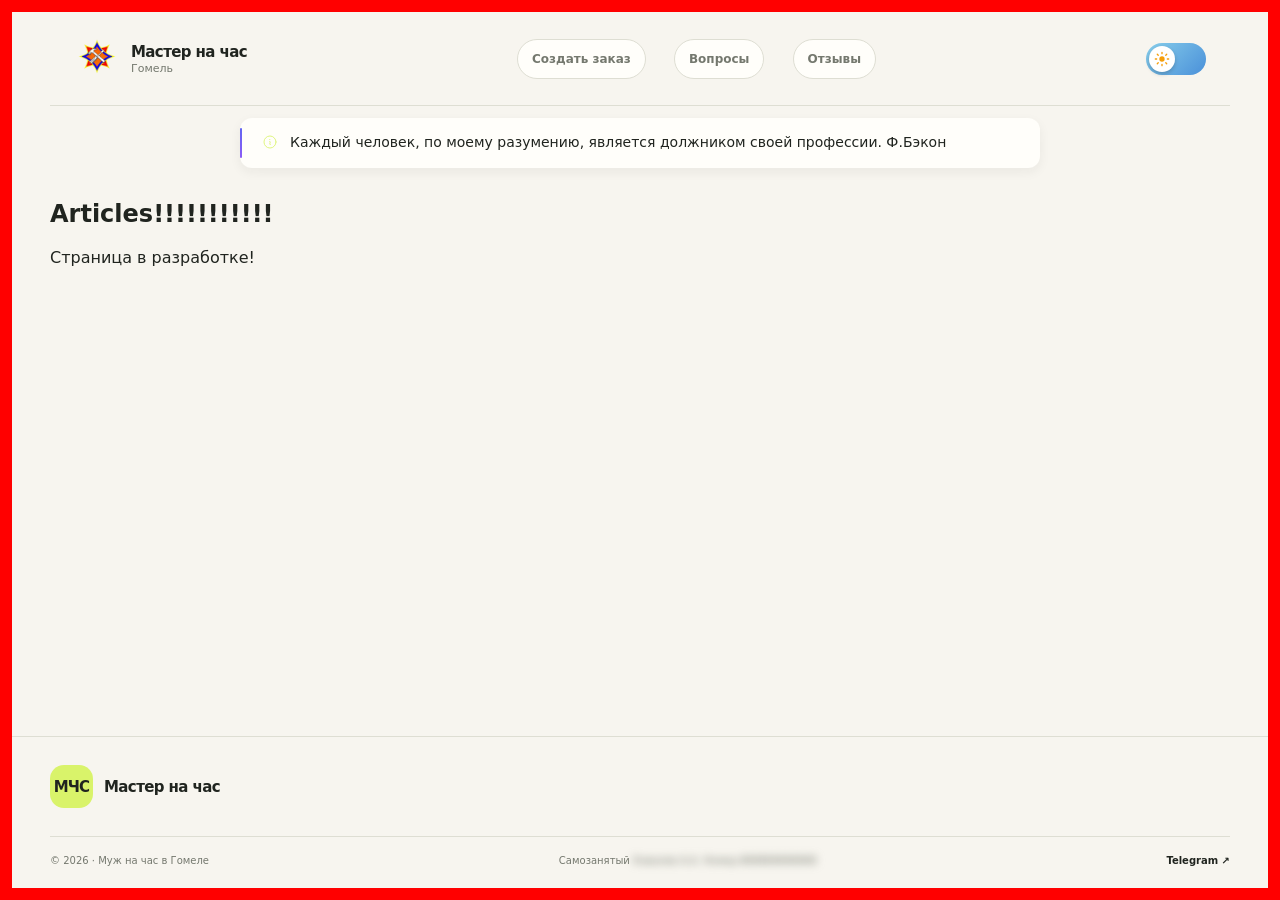
==== commit 6ea1f455: "fresh build 4/11/18-05" ====
--- a/articles/index.html
+++ b/articles/index.html
@@ -1,3 +1 @@
-<!DOCTYPE html><html  lang="ru"><head><meta charset="utf-8"><meta name="viewport" content="width=device-width, initial-scale=1"><script type="importmap">{"imports":{"#entry":"/_nuxt/XmLgI87Y.js"}}</script><script>(function(){try{var s=localStorage.getItem('theme'),d=matchMedia('(prefers-color-scheme: dark)').matches,
-                    dark=s==='dark'||(s!=='light'&&d),r=document.documentElement;
-                    r.classList.toggle('dark',dark);r.setAttribute('data-theme',dark?'dark':'light')}catch(e){}})()</script><style>.theme-switch[data-v-9a503275]{cursor:pointer;background:linear-gradient(135deg,#87ceeb,#4a90d9);border:none;border-radius:999px;width:60px;height:32px;padding:3px;transition:background .4s;position:relative}.dark{background:linear-gradient(135deg,#1a1a2e,#0f3460)}.theme-switch[data-v-9a503275]:has(.is-dark){background:linear-gradient(135deg,#1a1a2e,#0f3460)}.theme-switch__thumb[data-v-9a503275]{background:#fff;border-radius:50%;place-items:center;width:26px;height:26px;transition:left .3s cubic-bezier(.4,0,.2,1);display:grid;position:absolute;top:3px;left:3px;box-shadow:0 2px 4px #0003}.theme-switch__thumb.is-dark[data-v-9a503275]{left:31px}.thumb-icon[data-v-9a503275]{color:#f59e0b;width:16px;height:16px}.is-dark .thumb-icon[data-v-9a503275]{color:#6366f1}</style><style>.mobile-menu-button{cursor:pointer;-webkit-tap-highlight-color:transparent;background:0 0;border:none;border-radius:50%;place-items:center;width:40px;height:40px;padding:0;transition:background .2s;display:none;position:relative}.mobile-menu-button:active{background:#8882}.mobile-menu-button__line{background:currentColor;border-radius:2px;width:20px;height:2px;transition:transform .35s cubic-bezier(.4,0,.2,1),opacity .2s linear,width .35s cubic-bezier(.4,0,.2,1);position:absolute;left:50%;transform:translate(-50%)}.mobile-menu-button__line:first-child{top:12px}.mobile-menu-button__line:nth-child(2){top:19px}.mobile-menu-button__line:nth-child(3){top:26px}.mobile-menu-button.is-open .mobile-menu-button__line:first-child{top:19px;transform:translate(-50%)rotate(45deg)}.mobile-menu-button.is-open .mobile-menu-button__line:nth-child(2){opacity:0;transform:translate(-50%)scaleX(.2)}.mobile-menu-button.is-open .mobile-menu-button__line:nth-child(3){top:19px;transform:translate(-50%)rotate(-45deg)}@media (width<=768px){.mobile-menu-button{display:grid}.site-nav{display:none}}.mobile-menu-overlay{z-index:90;-webkit-backdrop-filter:blur(8px)saturate(120%);background:#0006;justify-content:center;align-items:flex-end;display:flex;position:fixed;inset:0}.mobile-menu-panel{background:var(--surface,#fff);width:100%;max-width:480px;color:var(--text,#111);padding:8px 16px calc(16px + env(safe-area-inset-bottom));border-radius:24px;flex-direction:column;flex:none;align-self:flex-end;gap:8px;height:auto;max-height:85vh;display:flex;overflow-y:auto;box-shadow:0 -8px 32px #0000002e}.mobile-menu-panel__grabber{background:#8884;border-radius:3px;width:40px;height:5px;margin:4px auto 12px}.mobile-menu-panel__nav{flex-direction:column;gap:2px;display:flex}.mobile-menu-panel__link{color:inherit;border-radius:14px;justify-content:space-between;align-items:center;padding:16px 12px;font-size:17px;font-weight:500;text-decoration:none;transition:background .15s;display:flex}.mobile-menu-panel__link:active{background:#8882}.mobile-menu-panel__link svg{opacity:.35;width:18px;height:18px}.mobile-menu-panel__footer{border-top:1px solid #8882;justify-content:space-between;align-items:center;margin-top:4px;padding:16px 12px 8px;display:flex}.mobile-menu-panel__footer-label{opacity:.6;font-size:15px}</style><style>.blurred{filter:blur(4px);-webkit-user-select:none;user-select:none;cursor:default;transition:filter .2s}</style><style>.wrapper[data-v-ac220884]{justify-content:center;align-items:center;padding:12px}.quote-card[data-v-ac220884],.wrapper[data-v-ac220884]{width:100%;display:flex}.quote-card[data-v-ac220884]{background:var(--surface);max-width:800px;color:var(--text);box-shadow:var(--shadow-sm);border-radius:12px;align-items:flex-start;gap:12px;padding:14px 18px 14px 22px;font-size:14px;line-height:1.55;position:relative}.quote-card[data-v-ac220884]:before{content:"";background:linear-gradient(#6366f1,#8b5cf6);border-radius:2px;width:2px;position:absolute;top:10px;bottom:10px;left:0}.quote-icon[data-v-ac220884]{width:16px;height:16px;color:var(--accent);opacity:.85;flex-shrink:0;margin-top:2px}.quote-text[data-v-ac220884]{margin:0}</style><link rel="stylesheet" href="/_nuxt/entry.DnVNcGSE.css" crossorigin><link rel="preload" as="fetch" crossorigin="anonymous" href="/articles/_payload.json?_b=423a02f4-7b9b-4b86-8e51-2f97052d5bf8"><link rel="modulepreload" as="script" crossorigin href="/_nuxt/XmLgI87Y.js"><link rel="modulepreload" as="script" crossorigin href="/_nuxt/CrNVj10W.js"><link rel="modulepreload" as="script" crossorigin href="/_nuxt/DOsuXU-F.js"><link rel="modulepreload" as="script" crossorigin href="/_nuxt/DFbQA7nO.js"><link rel="modulepreload" as="script" crossorigin href="/_nuxt/CYDQ76ia.js"><link rel="modulepreload" as="script" crossorigin href="/_nuxt/UduCWKek.js"><script type="module" src="/_nuxt/XmLgI87Y.js" crossorigin></script><link rel="prefetch" as="style" crossorigin href="/_nuxt/error-404.DpKY_dMl.css"><link rel="prefetch" as="script" crossorigin href="/_nuxt/B3IVO9j5.js"><link rel="prefetch" as="style" crossorigin href="/_nuxt/error-500.CmR4p1fc.css"><link rel="prefetch" as="script" crossorigin href="/_nuxt/DQVZLPwp.js"><link rel="prefetch" as="image" type="image/png" href="/_nuxt/logo-light.Ba-bhph8.png"><link rel="apple-touch-icon" sizes="180x180" href="/apple-touch-icon.png"><link rel="icon" type="image/png" sizes="32x32" href="/favicon-32x32.png"><link rel="icon" type="image/png" sizes="16x16" href="/favicon-16x16.png"><link rel="manifest" href="/site.webmanifest"><meta name="robots" content="index, follow, max-image-preview:large, max-snippet:-1, max-video-preview:-1"></head><body><div id="__nuxt"><div class="handyman-site"><div class="section-wrap"><header class="site-header"><a href="/" class="brand" aria-label="Муж на час в Гомеле — на главную"><div><img class="brand__logo" src="/_nuxt/logo-light.Ba-bhph8.png" alt="Логотип"></div><span class="brand__copy"><strong>Мастер на час</strong><small>Гомель</small></span></a><nav class="site-nav" aria-label="Основная навигация"><a href="/#order" class="button button--secondary button--small"> Создать заказ </a><a href="/#faq" class="button button--secondary button--small"> Вопросы </a><a href="/review" class="button button--secondary button--small"> Отзывы </a></nav><div class="site-header__actions"><button class="theme-switch" type="button" role="switch" aria-checked="false" data-v-9a503275><span class="theme-switch__thumb" data-v-9a503275><svg viewBox="0 0 24 24" fill="currentColor" class="thumb-icon" data-v-9a503275><circle cx="12" cy="12" r="4" data-v-9a503275></circle><path d="M12 2v2M12 20v2M2 12h2M20 12h2M4.93 4.93l1.41 1.41M17.66 17.66l1.41 1.41M4.93 19.07l1.41-1.41M17.66 6.34l1.41-1.41" stroke="currentColor" stroke-width="2" stroke-linecap="round" data-v-9a503275></path></svg></span></button><button class="mobile-menu-button" type="button" aria-expanded="false" aria-label="Открыть меню" aria-controls="mobile-menu"><span class="mobile-menu-button__line"></span><span class="mobile-menu-button__line"></span><span class="mobile-menu-button__line"></span></button></div><!----></header><div class="wrapper" data-v-ac220884><div class="quote-card" role="status" data-v-ac220884><svg class="quote-icon" aria-hidden="true" fill="none" stroke="currentColor" stroke-width="1.5" viewBox="0 0 24 24" xmlns="http://www.w3.org/2000/svg" data-v-ac220884><path stroke-linecap="round" stroke-linejoin="round" d="M11.25 11.25l.041-.02a.75.75 0 011.063.852l-.708 2.836a.75.75 0 001.063.853l.041-.021M21 12a9 9 0 11-18 0 9 9 0 0118 0zm-9-3.75h.008v.008H12V8.25z" data-v-ac220884></path></svg><p class="quote-text" data-v-ac220884></p></div></div></div><div class="section-wrap"><!--[--><div><h2>Articles!!!!!!!!!!!</h2><p>Страница в разработке!</p></div><!--]--></div><footer class="site-footer"><div class="section-wrap site-footer__main"><a class="brand" href="#top"><span class="brand__mark">МЧС</span><span class="brand__copy"><strong>Мастер на час</strong></span></a></div><div class="section-wrap site-footer__bottom"><span>© 2026 · Муж на час в Гомеле </span><span> Самозанятый <span class="blurred"> Ковалев А.А. Номер:888888888888 </span></span><a href="https://t.me/@dimakovalev25" target="_blank" rel="noopener noreferrer"> Telegram ↗</a></div></footer></div></div><div id="teleports"></div><script>window.__NUXT__={};window.__NUXT__.config={public:{smartcaptchaSitekey:"ysc1_bMT7z77FaXmyX4dO4DWFI8h4BQqNZSXj5Eh5d8JY0ac02980",ymId:113998757,"nuxt-robots":{version:"7.0.2",debug:false,credits:true,groups:[{comment:[],disallow:[""],allow:[],userAgent:["*"],contentUsage:[],contentSignal:[],_indexable:true,_rules:[],_normalized:true}],sitemap:["/sitemap.xml"],header:true,robotsEnabledValue:"index, follow, max-image-preview:large, max-snippet:-1, max-video-preview:-1",robotsDisabledValue:"noindex, nofollow",cacheControl:"max-age=14400, must-revalidate",botDetection:true}},app:{baseURL:"/",buildId:"423a02f4-7b9b-4b86-8e51-2f97052d5bf8",buildAssetsDir:"/_nuxt/",cdnURL:""}}</script><script type="application/json" data-nuxt-data="nuxt-app" data-ssr="true" id="__NUXT_DATA__" data-src="/articles/_payload.json?_b=423a02f4-7b9b-4b86-8e51-2f97052d5bf8">[{"state":1,"once":14,"_errors":15,"serverRendered":11,"path":17,"prerenderedAt":18},["Reactive",2],{"$shandyman-theme":3,"$scurrent-quote":4,"$ssite-config":5},"light","",{"_priority":6,"env":10,"indexable":11,"name":12,"url":13},{"env":7,"name":8,"url":9},-15,-3,0,"production",true,"Муж на час Гомель","https:\u002F\u002Fwww.master-gomel.by",["Set"],["ShallowReactive",16],{},"\u002Farticles",1793709489667]</script></body></html>+<!DOCTYPE html><html  lang="en"><head><meta charset="utf-8"><meta name="viewport" content="width=device-width, initial-scale=1"><script type="importmap">{"imports":{"#entry":"/_nuxt/jyyp6aIz.js"}}</script><script>(function(){try{var e=localStorage.getItem(`theme`),t=matchMedia(`(prefers-color-scheme: dark)`).matches,n=e===`dark`||e!==`light`&&t,r=document.documentElement;r.classList.toggle(`dark`,n),r.setAttribute(`data-theme`,n?`dark`:`light`)}catch{}})();</script><style>.theme-switch[data-v-9a503275]{cursor:pointer;background:linear-gradient(135deg,#87ceeb,#4a90d9);border:none;border-radius:999px;width:60px;height:32px;padding:3px;transition:background .4s;position:relative}.dark{background:linear-gradient(135deg,#1a1a2e,#0f3460)}.theme-switch[data-v-9a503275]:has(.is-dark){background:linear-gradient(135deg,#1a1a2e,#0f3460)}.theme-switch__thumb[data-v-9a503275]{background:#fff;border-radius:50%;place-items:center;width:26px;height:26px;transition:left .3s cubic-bezier(.4,0,.2,1);display:grid;position:absolute;top:3px;left:3px;box-shadow:0 2px 4px #0003}.theme-switch__thumb.is-dark[data-v-9a503275]{left:31px}.thumb-icon[data-v-9a503275]{color:#f59e0b;width:16px;height:16px}.is-dark .thumb-icon[data-v-9a503275]{color:#6366f1}</style><style>.mobile-menu-button{cursor:pointer;-webkit-tap-highlight-color:transparent;background:0 0;border:none;border-radius:50%;place-items:center;width:40px;height:40px;padding:0;transition:background .2s;display:none;position:relative}.mobile-menu-button:active{background:#8882}.mobile-menu-button__line{background:currentColor;border-radius:2px;width:20px;height:2px;transition:transform .35s cubic-bezier(.4,0,.2,1),opacity .2s linear,width .35s cubic-bezier(.4,0,.2,1);position:absolute;left:50%;transform:translate(-50%)}.mobile-menu-button__line:first-child{top:12px}.mobile-menu-button__line:nth-child(2){top:19px}.mobile-menu-button__line:nth-child(3){top:26px}.mobile-menu-button.is-open .mobile-menu-button__line:first-child{top:19px;transform:translate(-50%)rotate(45deg)}.mobile-menu-button.is-open .mobile-menu-button__line:nth-child(2){opacity:0;transform:translate(-50%)scaleX(.2)}.mobile-menu-button.is-open .mobile-menu-button__line:nth-child(3){top:19px;transform:translate(-50%)rotate(-45deg)}@media (width<=768px){.mobile-menu-button{display:grid}.site-nav{display:none}}.mobile-menu-overlay{z-index:90;-webkit-backdrop-filter:blur(8px)saturate(120%);background:#0006;justify-content:center;align-items:flex-end;display:flex;position:fixed;inset:0}.mobile-menu-panel{background:var(--surface,#fff);width:100%;max-width:480px;color:var(--text,#111);padding:8px 16px calc(16px + env(safe-area-inset-bottom));border-radius:24px;flex-direction:column;flex:none;align-self:flex-end;gap:8px;height:auto;max-height:85vh;display:flex;overflow-y:auto;box-shadow:0 -8px 32px #0000002e}.mobile-menu-panel__grabber{background:#8884;border-radius:3px;width:40px;height:5px;margin:4px auto 12px}.mobile-menu-panel__nav{flex-direction:column;gap:2px;display:flex}.mobile-menu-panel__link{color:inherit;border-radius:14px;justify-content:space-between;align-items:center;padding:16px 12px;font-size:17px;font-weight:500;text-decoration:none;transition:background .15s;display:flex}.mobile-menu-panel__link:active{background:#8882}.mobile-menu-panel__link svg{opacity:.35;width:18px;height:18px}.mobile-menu-panel__footer{border-top:1px solid #8882;justify-content:space-between;align-items:center;margin-top:4px;padding:16px 12px 8px;display:flex}.mobile-menu-panel__footer-label{opacity:.6;font-size:15px}</style><style>.blurred{filter:blur(4px);-webkit-user-select:none;user-select:none;cursor:default;transition:filter .2s}</style><style>.wrapper[data-v-ac220884]{justify-content:center;align-items:center;padding:12px}.quote-card[data-v-ac220884],.wrapper[data-v-ac220884]{width:100%;display:flex}.quote-card[data-v-ac220884]{background:var(--surface);max-width:800px;color:var(--text);box-shadow:var(--shadow-sm);border-radius:12px;align-items:flex-start;gap:12px;padding:14px 18px 14px 22px;font-size:14px;line-height:1.55;position:relative}.quote-card[data-v-ac220884]:before{content:"";background:linear-gradient(#6366f1,#8b5cf6);border-radius:2px;width:2px;position:absolute;top:10px;bottom:10px;left:0}.quote-icon[data-v-ac220884]{width:16px;height:16px;color:var(--accent);opacity:.85;flex-shrink:0;margin-top:2px}.quote-text[data-v-ac220884]{margin:0}</style><link rel="stylesheet" href="/_nuxt/entry.DnVNcGSE.css" crossorigin><link rel="preload" as="fetch" crossorigin="anonymous" href="/articles/_payload.json?_b=b87b0912-c889-4be3-a3ed-aebbbec12b94"><link rel="modulepreload" as="script" crossorigin href="/_nuxt/jyyp6aIz.js"><link rel="modulepreload" as="script" crossorigin href="/_nuxt/BfXRkTWZ.js"><link rel="modulepreload" as="script" crossorigin href="/_nuxt/TRKoZUJd.js"><link rel="modulepreload" as="script" crossorigin href="/_nuxt/CRftiuFL.js"><link rel="modulepreload" as="script" crossorigin href="/_nuxt/CgEAJ2OY.js"><link rel="modulepreload" as="script" crossorigin href="/_nuxt/NuVCjBZY.js"><script type="module" src="/_nuxt/jyyp6aIz.js" crossorigin></script><link rel="prefetch" as="style" crossorigin href="/_nuxt/error-404.DpKY_dMl.css"><link rel="prefetch" as="script" crossorigin href="/_nuxt/DHRzNlj3.js"><link rel="prefetch" as="style" crossorigin href="/_nuxt/error-500.CmR4p1fc.css"><link rel="prefetch" as="script" crossorigin href="/_nuxt/CZPffbs4.js"><link rel="prefetch" as="image" type="image/png" href="/_nuxt/logo-light.Ba-bhph8.png"><link rel="apple-touch-icon" sizes="180x180" href="/apple-touch-icon.png" type="image/png"><link rel="icon" type="image/png" sizes="32x32" href="/favicon-32x32.png"><link rel="icon" type="image/png" sizes="16x16" href="/favicon-16x16.png"><link rel="manifest" href="/site.webmanifest"><meta property="og:type" content="website"><link rel="alternate" type="text/markdown" href="/articles.md"><link rel="describedby" href="/llms.txt"><meta name="robots" content="index, follow, max-image-preview:large, max-snippet:-1, max-video-preview:-1"><title>Articles | Муж на час в Гомеле</title><meta name="twitter:card" content="summary"><meta property="og:title" data-infer="" content="Articles | Муж на час в Гомеле"><link rel="canonical" href="https://master-gomel.by/articles"><meta property="og:site_name" content="Муж на час в Гомеле"><meta property="og:url" content="https://master-gomel.by/articles"></head><body><div id="__nuxt"><div class="handyman-site"><div class="section-wrap"><header class="site-header"><a href="/" class="brand" aria-label="Муж на час в Гомеле — на главную"><div><img class="brand__logo" src="/_nuxt/logo-light.Ba-bhph8.png" alt="Логотип"></div><span class="brand__copy"><strong>Мастер на час</strong><small>Гомель</small></span></a><nav class="site-nav" aria-label="Основная навигация"><a href="/#order" class="button button--secondary button--small"> Создать заказ </a><a href="/#faq" class="button button--secondary button--small"> Вопросы </a><a href="/review" class="button button--secondary button--small"> Отзывы </a></nav><div class="site-header__actions"><button class="theme-switch" type="button" role="switch" aria-checked="false" data-v-9a503275><span class="theme-switch__thumb" data-v-9a503275><svg viewBox="0 0 24 24" fill="currentColor" class="thumb-icon" data-v-9a503275><circle cx="12" cy="12" r="4" data-v-9a503275></circle><path d="M12 2v2M12 20v2M2 12h2M20 12h2M4.93 4.93l1.41 1.41M17.66 17.66l1.41 1.41M4.93 19.07l1.41-1.41M17.66 6.34l1.41-1.41" stroke="currentColor" stroke-width="2" stroke-linecap="round" data-v-9a503275></path></svg></span></button><button class="mobile-menu-button" type="button" aria-expanded="false" aria-label="Открыть меню" aria-controls="mobile-menu"><span class="mobile-menu-button__line"></span><span class="mobile-menu-button__line"></span><span class="mobile-menu-button__line"></span></button></div><!----></header><div class="wrapper" data-v-ac220884><div class="quote-card" role="status" data-v-ac220884><svg class="quote-icon" aria-hidden="true" fill="none" stroke="currentColor" stroke-width="1.5" viewBox="0 0 24 24" xmlns="http://www.w3.org/2000/svg" data-v-ac220884><path stroke-linecap="round" stroke-linejoin="round" d="M11.25 11.25l.041-.02a.75.75 0 011.063.852l-.708 2.836a.75.75 0 001.063.853l.041-.021M21 12a9 9 0 11-18 0 9 9 0 0118 0zm-9-3.75h.008v.008H12V8.25z" data-v-ac220884></path></svg><p class="quote-text" data-v-ac220884></p></div></div></div><div class="section-wrap"><!--[--><div><h2>Articles!!!!!!!!!!!</h2><p>Страница в разработке!</p></div><!--]--></div><footer class="site-footer"><div class="section-wrap site-footer__main"><a class="brand" href="#top"><span class="brand__mark">МЧС</span><span class="brand__copy"><strong>Мастер на час</strong></span></a></div><div class="section-wrap site-footer__bottom"><span>© 2026 · Муж на час в Гомеле </span><span> Самозанятый <span class="blurred"> Ковалев А.А. Номер:888888888888 </span></span><a href="https://t.me/dimakovalev25" target="_blank" rel="noopener noreferrer"> Telegram ↗</a></div></footer></div></div><div id="teleports"></div><script>window.__NUXT__={};window.__NUXT__.config={public:{apiBase:"https://api.master-gomel.by",siteUrl:"https://master-gomel.by",smartcaptchaSitekey:"ysc1_bMT7z77FaXmyX4dO4DWFI8h4BQqNZSXj5Eh5d8JY0ac02980",ymId:113998757,"nuxt-seo-utils-version":"9.0.1","seo-utils":{canonicalQueryWhitelist:["page","sort","filter","search","q","category","tag"],canonicalLowercase:true,automaticTwitterTags:true,tagPriority:"low",separator:"",titleSeparator:""},skewProtection:{basePath:"/__skew",assetRecovery:{_tag:"disabled"},cookie:false,debug:false,connectionTracking:"",routeTracking:"",ipTracking:"",reloadStrategy:"prompt",multiTab:true,version:"2.0.3"},"nuxt-robots":{version:"7.0.2",debug:false,credits:true,groups:[{comment:[],disallow:[""],allow:["/"],userAgent:["*"],contentUsage:[],contentSignal:["search=yes, ai-input=yes"],_indexable:true,_rules:[{pattern:"/",allow:true}],_normalized:true}],sitemap:["/sitemap.xml"],header:true,robotsEnabledValue:"index, follow, max-image-preview:large, max-snippet:-1, max-video-preview:-1",robotsDisabledValue:"noindex, nofollow",cacheControl:"max-age=14400, must-revalidate",botDetection:true},"nuxt-og-image":{defaults:{emojis:"noto",extension:"png",width:1200,height:600,cacheMaxAgeSeconds:259200},includeTwitter:true,browserEnabled:false,hasServerRuntime:false}},app:{baseURL:"/",buildId:"b87b0912-c889-4be3-a3ed-aebbbec12b94",buildAssetsDir:"/_nuxt/",cdnURL:""}}</script><script type="application/ld+json" data-nuxt-schema-org="true" data-hid="schema-org-graph">{"@context":"https://schema.org","@graph":[{"@id":"https://master-gomel.by/#website","@type":"WebSite","name":"Муж на час в Гомеле","url":"https://master-gomel.by/"},{"@id":"https://master-gomel.by/articles#webpage","@type":"WebPage","name":"Articles","url":"https://master-gomel.by/articles","isPartOf":{"@id":"https://master-gomel.by/#website"},"potentialAction":[{"@type":"ReadAction","target":["https://master-gomel.by/articles"]}]}]}</script><script type="application/json" data-nuxt-data="nuxt-app" data-ssr="true" id="__NUXT_DATA__" data-src="/articles/_payload.json?_b=b87b0912-c889-4be3-a3ed-aebbbec12b94">[{"state":1,"once":15,"_errors":16,"serverRendered":12,"path":18,"prerenderedAt":19},["Reactive",2],{"$snuxt-seo-utils:routeRules":3,"$shandyman-theme":4,"$scurrent-quote":5,"$ssite-config":6},{"head":-1,"seoMeta":-1},"light","",{"_priority":7,"env":11,"indexable":12,"name":13,"url":14},{"env":8,"url":9,"name":10},-15,0,-3,"production",true,"Муж на час в Гомеле","https:\u002F\u002Fmaster-gomel.by",["Set"],["ShallowReactive",17],{},"\u002Farticles",1793804578920]</script></body></html>
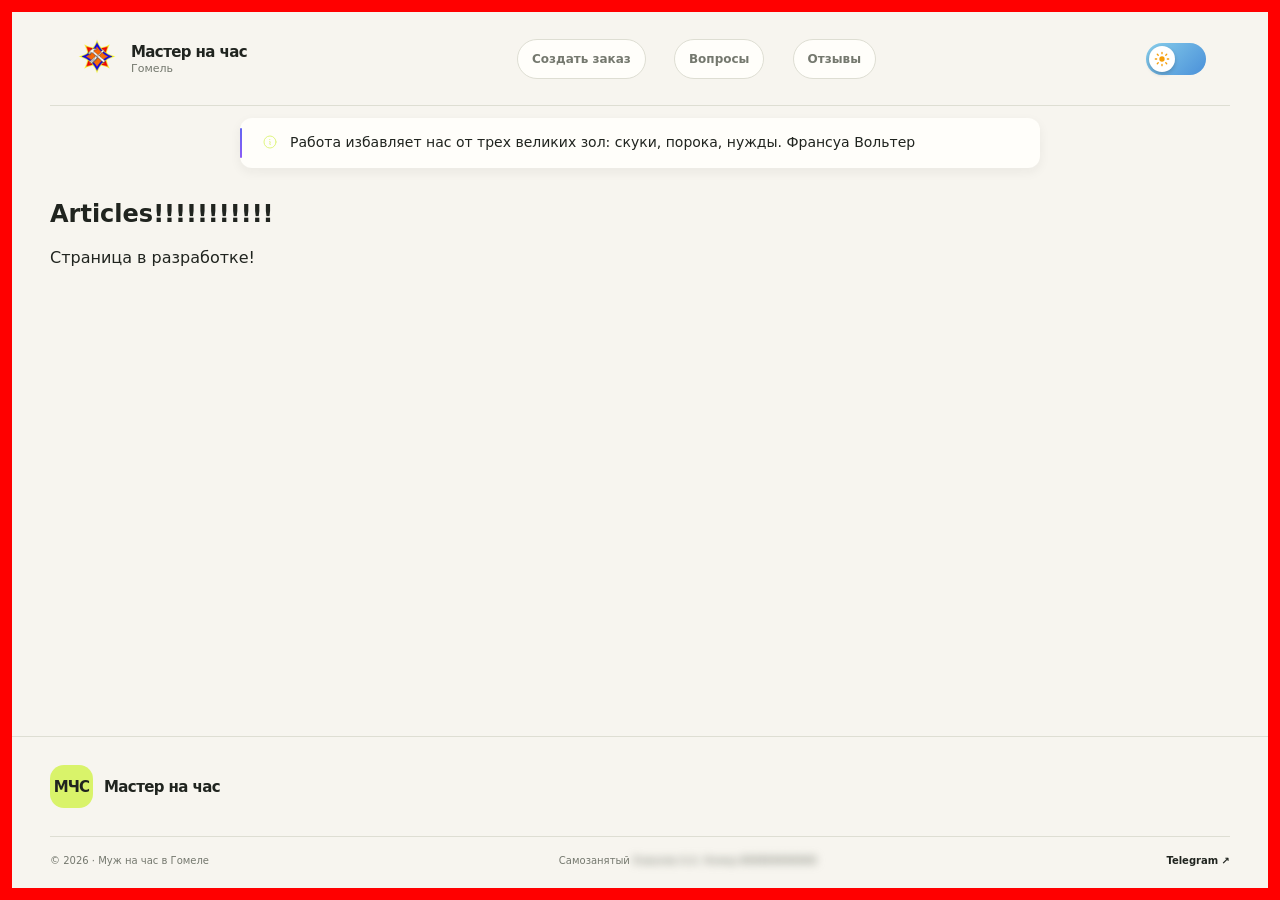
==== commit 18d9b26d: "fresh build 4/11/18-05" ====
--- a/articles/index.html
+++ b/articles/index.html
@@ -1 +1 @@
-<!DOCTYPE html><html  lang="en"><head><meta charset="utf-8"><meta name="viewport" content="width=device-width, initial-scale=1"><script type="importmap">{"imports":{"#entry":"/_nuxt/jyyp6aIz.js"}}</script><script>(function(){try{var e=localStorage.getItem(`theme`),t=matchMedia(`(prefers-color-scheme: dark)`).matches,n=e===`dark`||e!==`light`&&t,r=document.documentElement;r.classList.toggle(`dark`,n),r.setAttribute(`data-theme`,n?`dark`:`light`)}catch{}})();</script><style>.theme-switch[data-v-9a503275]{cursor:pointer;background:linear-gradient(135deg,#87ceeb,#4a90d9);border:none;border-radius:999px;width:60px;height:32px;padding:3px;transition:background .4s;position:relative}.dark{background:linear-gradient(135deg,#1a1a2e,#0f3460)}.theme-switch[data-v-9a503275]:has(.is-dark){background:linear-gradient(135deg,#1a1a2e,#0f3460)}.theme-switch__thumb[data-v-9a503275]{background:#fff;border-radius:50%;place-items:center;width:26px;height:26px;transition:left .3s cubic-bezier(.4,0,.2,1);display:grid;position:absolute;top:3px;left:3px;box-shadow:0 2px 4px #0003}.theme-switch__thumb.is-dark[data-v-9a503275]{left:31px}.thumb-icon[data-v-9a503275]{color:#f59e0b;width:16px;height:16px}.is-dark .thumb-icon[data-v-9a503275]{color:#6366f1}</style><style>.mobile-menu-button{cursor:pointer;-webkit-tap-highlight-color:transparent;background:0 0;border:none;border-radius:50%;place-items:center;width:40px;height:40px;padding:0;transition:background .2s;display:none;position:relative}.mobile-menu-button:active{background:#8882}.mobile-menu-button__line{background:currentColor;border-radius:2px;width:20px;height:2px;transition:transform .35s cubic-bezier(.4,0,.2,1),opacity .2s linear,width .35s cubic-bezier(.4,0,.2,1);position:absolute;left:50%;transform:translate(-50%)}.mobile-menu-button__line:first-child{top:12px}.mobile-menu-button__line:nth-child(2){top:19px}.mobile-menu-button__line:nth-child(3){top:26px}.mobile-menu-button.is-open .mobile-menu-button__line:first-child{top:19px;transform:translate(-50%)rotate(45deg)}.mobile-menu-button.is-open .mobile-menu-button__line:nth-child(2){opacity:0;transform:translate(-50%)scaleX(.2)}.mobile-menu-button.is-open .mobile-menu-button__line:nth-child(3){top:19px;transform:translate(-50%)rotate(-45deg)}@media (width<=768px){.mobile-menu-button{display:grid}.site-nav{display:none}}.mobile-menu-overlay{z-index:90;-webkit-backdrop-filter:blur(8px)saturate(120%);background:#0006;justify-content:center;align-items:flex-end;display:flex;position:fixed;inset:0}.mobile-menu-panel{background:var(--surface,#fff);width:100%;max-width:480px;color:var(--text,#111);padding:8px 16px calc(16px + env(safe-area-inset-bottom));border-radius:24px;flex-direction:column;flex:none;align-self:flex-end;gap:8px;height:auto;max-height:85vh;display:flex;overflow-y:auto;box-shadow:0 -8px 32px #0000002e}.mobile-menu-panel__grabber{background:#8884;border-radius:3px;width:40px;height:5px;margin:4px auto 12px}.mobile-menu-panel__nav{flex-direction:column;gap:2px;display:flex}.mobile-menu-panel__link{color:inherit;border-radius:14px;justify-content:space-between;align-items:center;padding:16px 12px;font-size:17px;font-weight:500;text-decoration:none;transition:background .15s;display:flex}.mobile-menu-panel__link:active{background:#8882}.mobile-menu-panel__link svg{opacity:.35;width:18px;height:18px}.mobile-menu-panel__footer{border-top:1px solid #8882;justify-content:space-between;align-items:center;margin-top:4px;padding:16px 12px 8px;display:flex}.mobile-menu-panel__footer-label{opacity:.6;font-size:15px}</style><style>.blurred{filter:blur(4px);-webkit-user-select:none;user-select:none;cursor:default;transition:filter .2s}</style><style>.wrapper[data-v-ac220884]{justify-content:center;align-items:center;padding:12px}.quote-card[data-v-ac220884],.wrapper[data-v-ac220884]{width:100%;display:flex}.quote-card[data-v-ac220884]{background:var(--surface);max-width:800px;color:var(--text);box-shadow:var(--shadow-sm);border-radius:12px;align-items:flex-start;gap:12px;padding:14px 18px 14px 22px;font-size:14px;line-height:1.55;position:relative}.quote-card[data-v-ac220884]:before{content:"";background:linear-gradient(#6366f1,#8b5cf6);border-radius:2px;width:2px;position:absolute;top:10px;bottom:10px;left:0}.quote-icon[data-v-ac220884]{width:16px;height:16px;color:var(--accent);opacity:.85;flex-shrink:0;margin-top:2px}.quote-text[data-v-ac220884]{margin:0}</style><link rel="stylesheet" href="/_nuxt/entry.DnVNcGSE.css" crossorigin><link rel="preload" as="fetch" crossorigin="anonymous" href="/articles/_payload.json?_b=b87b0912-c889-4be3-a3ed-aebbbec12b94"><link rel="modulepreload" as="script" crossorigin href="/_nuxt/jyyp6aIz.js"><link rel="modulepreload" as="script" crossorigin href="/_nuxt/BfXRkTWZ.js"><link rel="modulepreload" as="script" crossorigin href="/_nuxt/TRKoZUJd.js"><link rel="modulepreload" as="script" crossorigin href="/_nuxt/CRftiuFL.js"><link rel="modulepreload" as="script" crossorigin href="/_nuxt/CgEAJ2OY.js"><link rel="modulepreload" as="script" crossorigin href="/_nuxt/NuVCjBZY.js"><script type="module" src="/_nuxt/jyyp6aIz.js" crossorigin></script><link rel="prefetch" as="style" crossorigin href="/_nuxt/error-404.DpKY_dMl.css"><link rel="prefetch" as="script" crossorigin href="/_nuxt/DHRzNlj3.js"><link rel="prefetch" as="style" crossorigin href="/_nuxt/error-500.CmR4p1fc.css"><link rel="prefetch" as="script" crossorigin href="/_nuxt/CZPffbs4.js"><link rel="prefetch" as="image" type="image/png" href="/_nuxt/logo-light.Ba-bhph8.png"><link rel="apple-touch-icon" sizes="180x180" href="/apple-touch-icon.png" type="image/png"><link rel="icon" type="image/png" sizes="32x32" href="/favicon-32x32.png"><link rel="icon" type="image/png" sizes="16x16" href="/favicon-16x16.png"><link rel="manifest" href="/site.webmanifest"><meta property="og:type" content="website"><link rel="alternate" type="text/markdown" href="/articles.md"><link rel="describedby" href="/llms.txt"><meta name="robots" content="index, follow, max-image-preview:large, max-snippet:-1, max-video-preview:-1"><title>Articles | Муж на час в Гомеле</title><meta name="twitter:card" content="summary"><meta property="og:title" data-infer="" content="Articles | Муж на час в Гомеле"><link rel="canonical" href="https://master-gomel.by/articles"><meta property="og:site_name" content="Муж на час в Гомеле"><meta property="og:url" content="https://master-gomel.by/articles"></head><body><div id="__nuxt"><div class="handyman-site"><div class="section-wrap"><header class="site-header"><a href="/" class="brand" aria-label="Муж на час в Гомеле — на главную"><div><img class="brand__logo" src="/_nuxt/logo-light.Ba-bhph8.png" alt="Логотип"></div><span class="brand__copy"><strong>Мастер на час</strong><small>Гомель</small></span></a><nav class="site-nav" aria-label="Основная навигация"><a href="/#order" class="button button--secondary button--small"> Создать заказ </a><a href="/#faq" class="button button--secondary button--small"> Вопросы </a><a href="/review" class="button button--secondary button--small"> Отзывы </a></nav><div class="site-header__actions"><button class="theme-switch" type="button" role="switch" aria-checked="false" data-v-9a503275><span class="theme-switch__thumb" data-v-9a503275><svg viewBox="0 0 24 24" fill="currentColor" class="thumb-icon" data-v-9a503275><circle cx="12" cy="12" r="4" data-v-9a503275></circle><path d="M12 2v2M12 20v2M2 12h2M20 12h2M4.93 4.93l1.41 1.41M17.66 17.66l1.41 1.41M4.93 19.07l1.41-1.41M17.66 6.34l1.41-1.41" stroke="currentColor" stroke-width="2" stroke-linecap="round" data-v-9a503275></path></svg></span></button><button class="mobile-menu-button" type="button" aria-expanded="false" aria-label="Открыть меню" aria-controls="mobile-menu"><span class="mobile-menu-button__line"></span><span class="mobile-menu-button__line"></span><span class="mobile-menu-button__line"></span></button></div><!----></header><div class="wrapper" data-v-ac220884><div class="quote-card" role="status" data-v-ac220884><svg class="quote-icon" aria-hidden="true" fill="none" stroke="currentColor" stroke-width="1.5" viewBox="0 0 24 24" xmlns="http://www.w3.org/2000/svg" data-v-ac220884><path stroke-linecap="round" stroke-linejoin="round" d="M11.25 11.25l.041-.02a.75.75 0 011.063.852l-.708 2.836a.75.75 0 001.063.853l.041-.021M21 12a9 9 0 11-18 0 9 9 0 0118 0zm-9-3.75h.008v.008H12V8.25z" data-v-ac220884></path></svg><p class="quote-text" data-v-ac220884></p></div></div></div><div class="section-wrap"><!--[--><div><h2>Articles!!!!!!!!!!!</h2><p>Страница в разработке!</p></div><!--]--></div><footer class="site-footer"><div class="section-wrap site-footer__main"><a class="brand" href="#top"><span class="brand__mark">МЧС</span><span class="brand__copy"><strong>Мастер на час</strong></span></a></div><div class="section-wrap site-footer__bottom"><span>© 2026 · Муж на час в Гомеле </span><span> Самозанятый <span class="blurred"> Ковалев А.А. Номер:888888888888 </span></span><a href="https://t.me/dimakovalev25" target="_blank" rel="noopener noreferrer"> Telegram ↗</a></div></footer></div></div><div id="teleports"></div><script>window.__NUXT__={};window.__NUXT__.config={public:{apiBase:"https://api.master-gomel.by",siteUrl:"https://master-gomel.by",smartcaptchaSitekey:"ysc1_bMT7z77FaXmyX4dO4DWFI8h4BQqNZSXj5Eh5d8JY0ac02980",ymId:113998757,"nuxt-seo-utils-version":"9.0.1","seo-utils":{canonicalQueryWhitelist:["page","sort","filter","search","q","category","tag"],canonicalLowercase:true,automaticTwitterTags:true,tagPriority:"low",separator:"",titleSeparator:""},skewProtection:{basePath:"/__skew",assetRecovery:{_tag:"disabled"},cookie:false,debug:false,connectionTracking:"",routeTracking:"",ipTracking:"",reloadStrategy:"prompt",multiTab:true,version:"2.0.3"},"nuxt-robots":{version:"7.0.2",debug:false,credits:true,groups:[{comment:[],disallow:[""],allow:["/"],userAgent:["*"],contentUsage:[],contentSignal:["search=yes, ai-input=yes"],_indexable:true,_rules:[{pattern:"/",allow:true}],_normalized:true}],sitemap:["/sitemap.xml"],header:true,robotsEnabledValue:"index, follow, max-image-preview:large, max-snippet:-1, max-video-preview:-1",robotsDisabledValue:"noindex, nofollow",cacheControl:"max-age=14400, must-revalidate",botDetection:true},"nuxt-og-image":{defaults:{emojis:"noto",extension:"png",width:1200,height:600,cacheMaxAgeSeconds:259200},includeTwitter:true,browserEnabled:false,hasServerRuntime:false}},app:{baseURL:"/",buildId:"b87b0912-c889-4be3-a3ed-aebbbec12b94",buildAssetsDir:"/_nuxt/",cdnURL:""}}</script><script type="application/ld+json" data-nuxt-schema-org="true" data-hid="schema-org-graph">{"@context":"https://schema.org","@graph":[{"@id":"https://master-gomel.by/#website","@type":"WebSite","name":"Муж на час в Гомеле","url":"https://master-gomel.by/"},{"@id":"https://master-gomel.by/articles#webpage","@type":"WebPage","name":"Articles","url":"https://master-gomel.by/articles","isPartOf":{"@id":"https://master-gomel.by/#website"},"potentialAction":[{"@type":"ReadAction","target":["https://master-gomel.by/articles"]}]}]}</script><script type="application/json" data-nuxt-data="nuxt-app" data-ssr="true" id="__NUXT_DATA__" data-src="/articles/_payload.json?_b=b87b0912-c889-4be3-a3ed-aebbbec12b94">[{"state":1,"once":15,"_errors":16,"serverRendered":12,"path":18,"prerenderedAt":19},["Reactive",2],{"$snuxt-seo-utils:routeRules":3,"$shandyman-theme":4,"$scurrent-quote":5,"$ssite-config":6},{"head":-1,"seoMeta":-1},"light","",{"_priority":7,"env":11,"indexable":12,"name":13,"url":14},{"env":8,"url":9,"name":10},-15,0,-3,"production",true,"Муж на час в Гомеле","https:\u002F\u002Fmaster-gomel.by",["Set"],["ShallowReactive",17],{},"\u002Farticles",1793804578920]</script></body></html>+<!DOCTYPE html><html  lang="en"><head><meta charset="utf-8"><meta name="viewport" content="width=device-width, initial-scale=1"><script type="importmap">{"imports":{"#entry":"/_nuxt/jyyp6aIz.js"}}</script><script>(function(){try{var e=localStorage.getItem(`theme`),t=matchMedia(`(prefers-color-scheme: dark)`).matches,n=e===`dark`||e!==`light`&&t,r=document.documentElement;r.classList.toggle(`dark`,n),r.setAttribute(`data-theme`,n?`dark`:`light`)}catch{}})();</script><style>.theme-switch[data-v-9a503275]{cursor:pointer;background:linear-gradient(135deg,#87ceeb,#4a90d9);border:none;border-radius:999px;width:60px;height:32px;padding:3px;transition:background .4s;position:relative}.dark{background:linear-gradient(135deg,#1a1a2e,#0f3460)}.theme-switch[data-v-9a503275]:has(.is-dark){background:linear-gradient(135deg,#1a1a2e,#0f3460)}.theme-switch__thumb[data-v-9a503275]{background:#fff;border-radius:50%;place-items:center;width:26px;height:26px;transition:left .3s cubic-bezier(.4,0,.2,1);display:grid;position:absolute;top:3px;left:3px;box-shadow:0 2px 4px #0003}.theme-switch__thumb.is-dark[data-v-9a503275]{left:31px}.thumb-icon[data-v-9a503275]{color:#f59e0b;width:16px;height:16px}.is-dark .thumb-icon[data-v-9a503275]{color:#6366f1}</style><style>.mobile-menu-button{cursor:pointer;-webkit-tap-highlight-color:transparent;background:0 0;border:none;border-radius:50%;place-items:center;width:40px;height:40px;padding:0;transition:background .2s;display:none;position:relative}.mobile-menu-button:active{background:#8882}.mobile-menu-button__line{background:currentColor;border-radius:2px;width:20px;height:2px;transition:transform .35s cubic-bezier(.4,0,.2,1),opacity .2s linear,width .35s cubic-bezier(.4,0,.2,1);position:absolute;left:50%;transform:translate(-50%)}.mobile-menu-button__line:first-child{top:12px}.mobile-menu-button__line:nth-child(2){top:19px}.mobile-menu-button__line:nth-child(3){top:26px}.mobile-menu-button.is-open .mobile-menu-button__line:first-child{top:19px;transform:translate(-50%)rotate(45deg)}.mobile-menu-button.is-open .mobile-menu-button__line:nth-child(2){opacity:0;transform:translate(-50%)scaleX(.2)}.mobile-menu-button.is-open .mobile-menu-button__line:nth-child(3){top:19px;transform:translate(-50%)rotate(-45deg)}@media (width<=768px){.mobile-menu-button{display:grid}.site-nav{display:none}}.mobile-menu-overlay{z-index:90;-webkit-backdrop-filter:blur(8px)saturate(120%);background:#0006;justify-content:center;align-items:flex-end;display:flex;position:fixed;inset:0}.mobile-menu-panel{background:var(--surface,#fff);width:100%;max-width:480px;color:var(--text,#111);padding:8px 16px calc(16px + env(safe-area-inset-bottom));border-radius:24px;flex-direction:column;flex:none;align-self:flex-end;gap:8px;height:auto;max-height:85vh;display:flex;overflow-y:auto;box-shadow:0 -8px 32px #0000002e}.mobile-menu-panel__grabber{background:#8884;border-radius:3px;width:40px;height:5px;margin:4px auto 12px}.mobile-menu-panel__nav{flex-direction:column;gap:2px;display:flex}.mobile-menu-panel__link{color:inherit;border-radius:14px;justify-content:space-between;align-items:center;padding:16px 12px;font-size:17px;font-weight:500;text-decoration:none;transition:background .15s;display:flex}.mobile-menu-panel__link:active{background:#8882}.mobile-menu-panel__link svg{opacity:.35;width:18px;height:18px}.mobile-menu-panel__footer{border-top:1px solid #8882;justify-content:space-between;align-items:center;margin-top:4px;padding:16px 12px 8px;display:flex}.mobile-menu-panel__footer-label{opacity:.6;font-size:15px}</style><style>.blurred{filter:blur(4px);-webkit-user-select:none;user-select:none;cursor:default;transition:filter .2s}</style><style>.wrapper[data-v-ac220884]{justify-content:center;align-items:center;padding:12px}.quote-card[data-v-ac220884],.wrapper[data-v-ac220884]{width:100%;display:flex}.quote-card[data-v-ac220884]{background:var(--surface);max-width:800px;color:var(--text);box-shadow:var(--shadow-sm);border-radius:12px;align-items:flex-start;gap:12px;padding:14px 18px 14px 22px;font-size:14px;line-height:1.55;position:relative}.quote-card[data-v-ac220884]:before{content:"";background:linear-gradient(#6366f1,#8b5cf6);border-radius:2px;width:2px;position:absolute;top:10px;bottom:10px;left:0}.quote-icon[data-v-ac220884]{width:16px;height:16px;color:var(--accent);opacity:.85;flex-shrink:0;margin-top:2px}.quote-text[data-v-ac220884]{margin:0}</style><link rel="stylesheet" href="/_nuxt/entry.DnVNcGSE.css" crossorigin><link rel="preload" as="fetch" crossorigin="anonymous" href="/articles/_payload.json?_b=80a8117e-5872-4800-b8b0-aa6a8dd757d7"><link rel="modulepreload" as="script" crossorigin href="/_nuxt/jyyp6aIz.js"><link rel="modulepreload" as="script" crossorigin href="/_nuxt/BfXRkTWZ.js"><link rel="modulepreload" as="script" crossorigin href="/_nuxt/TRKoZUJd.js"><link rel="modulepreload" as="script" crossorigin href="/_nuxt/CRftiuFL.js"><link rel="modulepreload" as="script" crossorigin href="/_nuxt/CgEAJ2OY.js"><link rel="modulepreload" as="script" crossorigin href="/_nuxt/NuVCjBZY.js"><script type="module" src="/_nuxt/jyyp6aIz.js" crossorigin></script><link rel="prefetch" as="style" crossorigin href="/_nuxt/error-404.DpKY_dMl.css"><link rel="prefetch" as="script" crossorigin href="/_nuxt/DHRzNlj3.js"><link rel="prefetch" as="style" crossorigin href="/_nuxt/error-500.CmR4p1fc.css"><link rel="prefetch" as="script" crossorigin href="/_nuxt/CZPffbs4.js"><link rel="prefetch" as="image" type="image/png" href="/_nuxt/logo-light.Ba-bhph8.png"><link rel="apple-touch-icon" sizes="180x180" href="/apple-touch-icon.png" type="image/png"><link rel="icon" type="image/png" sizes="32x32" href="/favicon-32x32.png"><link rel="icon" type="image/png" sizes="16x16" href="/favicon-16x16.png"><link rel="manifest" href="/site.webmanifest"><meta property="og:type" content="website"><link rel="alternate" type="text/markdown" href="/articles.md"><link rel="describedby" href="/llms.txt"><meta name="robots" content="index, follow, max-image-preview:large, max-snippet:-1, max-video-preview:-1"><title>Articles | Муж на час в Гомеле</title><meta name="twitter:card" content="summary"><meta property="og:title" data-infer="" content="Articles | Муж на час в Гомеле"><link rel="canonical" href="https://master-gomel.by/articles"><meta property="og:site_name" content="Муж на час в Гомеле"><meta property="og:url" content="https://master-gomel.by/articles"></head><body><div id="__nuxt"><div class="handyman-site"><div class="section-wrap"><header class="site-header"><a href="/" class="brand" aria-label="Муж на час в Гомеле — на главную"><div><img class="brand__logo" src="/_nuxt/logo-light.Ba-bhph8.png" alt="Логотип"></div><span class="brand__copy"><strong>Мастер на час</strong><small>Гомель</small></span></a><nav class="site-nav" aria-label="Основная навигация"><a href="/#order" class="button button--secondary button--small"> Создать заказ </a><a href="/#faq" class="button button--secondary button--small"> Вопросы </a><a href="/review" class="button button--secondary button--small"> Отзывы </a></nav><div class="site-header__actions"><button class="theme-switch" type="button" role="switch" aria-checked="false" data-v-9a503275><span class="theme-switch__thumb" data-v-9a503275><svg viewBox="0 0 24 24" fill="currentColor" class="thumb-icon" data-v-9a503275><circle cx="12" cy="12" r="4" data-v-9a503275></circle><path d="M12 2v2M12 20v2M2 12h2M20 12h2M4.93 4.93l1.41 1.41M17.66 17.66l1.41 1.41M4.93 19.07l1.41-1.41M17.66 6.34l1.41-1.41" stroke="currentColor" stroke-width="2" stroke-linecap="round" data-v-9a503275></path></svg></span></button><button class="mobile-menu-button" type="button" aria-expanded="false" aria-label="Открыть меню" aria-controls="mobile-menu"><span class="mobile-menu-button__line"></span><span class="mobile-menu-button__line"></span><span class="mobile-menu-button__line"></span></button></div><!----></header><div class="wrapper" data-v-ac220884><div class="quote-card" role="status" data-v-ac220884><svg class="quote-icon" aria-hidden="true" fill="none" stroke="currentColor" stroke-width="1.5" viewBox="0 0 24 24" xmlns="http://www.w3.org/2000/svg" data-v-ac220884><path stroke-linecap="round" stroke-linejoin="round" d="M11.25 11.25l.041-.02a.75.75 0 011.063.852l-.708 2.836a.75.75 0 001.063.853l.041-.021M21 12a9 9 0 11-18 0 9 9 0 0118 0zm-9-3.75h.008v.008H12V8.25z" data-v-ac220884></path></svg><p class="quote-text" data-v-ac220884></p></div></div></div><div class="section-wrap"><!--[--><div><h2>Articles!!!!!!!!!!!</h2><p>Страница в разработке!</p></div><!--]--></div><footer class="site-footer"><div class="section-wrap site-footer__main"><a class="brand" href="#top"><span class="brand__mark">МЧС</span><span class="brand__copy"><strong>Мастер на час</strong></span></a></div><div class="section-wrap site-footer__bottom"><span>© 2026 · Муж на час в Гомеле </span><span> Самозанятый <span class="blurred"> Ковалев А.А. Номер:888888888888 </span></span><a href="https://t.me/dimakovalev25" target="_blank" rel="noopener noreferrer"> Telegram ↗</a></div></footer></div></div><div id="teleports"></div><script>window.__NUXT__={};window.__NUXT__.config={public:{apiBase:"https://api.master-gomel.by",siteUrl:"https://master-gomel.by",smartcaptchaSitekey:"ysc1_bMT7z77FaXmyX4dO4DWFI8h4BQqNZSXj5Eh5d8JY0ac02980",ymId:113998757,"nuxt-seo-utils-version":"9.0.1","seo-utils":{canonicalQueryWhitelist:["page","sort","filter","search","q","category","tag"],canonicalLowercase:true,automaticTwitterTags:true,tagPriority:"low",separator:"",titleSeparator:""},skewProtection:{basePath:"/__skew",assetRecovery:{_tag:"disabled"},cookie:false,debug:false,connectionTracking:"",routeTracking:"",ipTracking:"",reloadStrategy:"prompt",multiTab:true,version:"2.0.3"},"nuxt-robots":{version:"7.0.2",debug:false,credits:true,groups:[{comment:[],disallow:[""],allow:["/"],userAgent:["*"],contentUsage:[],contentSignal:["search=yes, ai-input=yes"],_indexable:true,_rules:[{pattern:"/",allow:true}],_normalized:true}],sitemap:["/sitemap.xml"],header:true,robotsEnabledValue:"index, follow, max-image-preview:large, max-snippet:-1, max-video-preview:-1",robotsDisabledValue:"noindex, nofollow",cacheControl:"max-age=14400, must-revalidate",botDetection:true},"nuxt-og-image":{defaults:{emojis:"noto",extension:"png",width:1200,height:600,cacheMaxAgeSeconds:259200},includeTwitter:true,browserEnabled:false,hasServerRuntime:false}},app:{baseURL:"/",buildId:"80a8117e-5872-4800-b8b0-aa6a8dd757d7",buildAssetsDir:"/_nuxt/",cdnURL:""}}</script><script type="application/ld+json" data-nuxt-schema-org="true" data-hid="schema-org-graph">{"@context":"https://schema.org","@graph":[{"@id":"https://master-gomel.by/#website","@type":"WebSite","name":"Муж на час в Гомеле","url":"https://master-gomel.by/"},{"@id":"https://master-gomel.by/articles#webpage","@type":"WebPage","name":"Articles","url":"https://master-gomel.by/articles","isPartOf":{"@id":"https://master-gomel.by/#website"},"potentialAction":[{"@type":"ReadAction","target":["https://master-gomel.by/articles"]}]}]}</script><script type="application/json" data-nuxt-data="nuxt-app" data-ssr="true" id="__NUXT_DATA__" data-src="/articles/_payload.json?_b=80a8117e-5872-4800-b8b0-aa6a8dd757d7">[{"state":1,"once":15,"_errors":16,"serverRendered":12,"path":18,"prerenderedAt":19},["Reactive",2],{"$snuxt-seo-utils:routeRules":3,"$shandyman-theme":4,"$scurrent-quote":5,"$ssite-config":6},{"head":-1,"seoMeta":-1},"light","",{"_priority":7,"env":11,"indexable":12,"name":13,"url":14},{"env":8,"url":9,"name":10},-15,0,-3,"production",true,"Муж на час в Гомеле","https:\u002F\u002Fmaster-gomel.by",["Set"],["ShallowReactive",17],{},"\u002Farticles",1793805416631]</script></body></html>
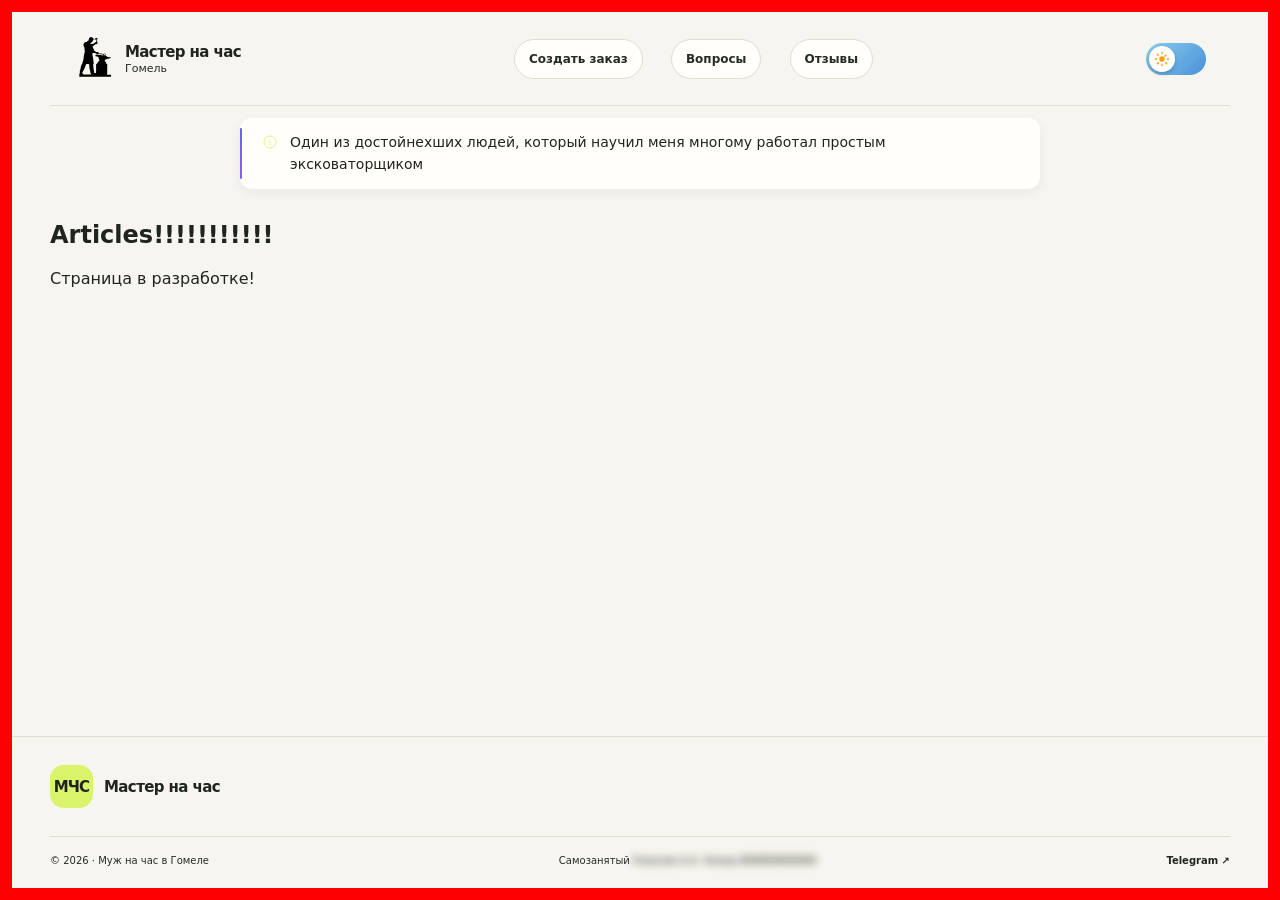
==== commit bcdf2daa: "new build" ====
--- a/articles/index.html
+++ b/articles/index.html
@@ -1 +1 @@
-<!DOCTYPE html><html  lang="en"><head><meta charset="utf-8"><meta name="viewport" content="width=device-width, initial-scale=1"><script type="importmap">{"imports":{"#entry":"/_nuxt/jyyp6aIz.js"}}</script><script>(function(){try{var e=localStorage.getItem(`theme`),t=matchMedia(`(prefers-color-scheme: dark)`).matches,n=e===`dark`||e!==`light`&&t,r=document.documentElement;r.classList.toggle(`dark`,n),r.setAttribute(`data-theme`,n?`dark`:`light`)}catch{}})();</script><style>.theme-switch[data-v-9a503275]{cursor:pointer;background:linear-gradient(135deg,#87ceeb,#4a90d9);border:none;border-radius:999px;width:60px;height:32px;padding:3px;transition:background .4s;position:relative}.dark{background:linear-gradient(135deg,#1a1a2e,#0f3460)}.theme-switch[data-v-9a503275]:has(.is-dark){background:linear-gradient(135deg,#1a1a2e,#0f3460)}.theme-switch__thumb[data-v-9a503275]{background:#fff;border-radius:50%;place-items:center;width:26px;height:26px;transition:left .3s cubic-bezier(.4,0,.2,1);display:grid;position:absolute;top:3px;left:3px;box-shadow:0 2px 4px #0003}.theme-switch__thumb.is-dark[data-v-9a503275]{left:31px}.thumb-icon[data-v-9a503275]{color:#f59e0b;width:16px;height:16px}.is-dark .thumb-icon[data-v-9a503275]{color:#6366f1}</style><style>.mobile-menu-button{cursor:pointer;-webkit-tap-highlight-color:transparent;background:0 0;border:none;border-radius:50%;place-items:center;width:40px;height:40px;padding:0;transition:background .2s;display:none;position:relative}.mobile-menu-button:active{background:#8882}.mobile-menu-button__line{background:currentColor;border-radius:2px;width:20px;height:2px;transition:transform .35s cubic-bezier(.4,0,.2,1),opacity .2s linear,width .35s cubic-bezier(.4,0,.2,1);position:absolute;left:50%;transform:translate(-50%)}.mobile-menu-button__line:first-child{top:12px}.mobile-menu-button__line:nth-child(2){top:19px}.mobile-menu-button__line:nth-child(3){top:26px}.mobile-menu-button.is-open .mobile-menu-button__line:first-child{top:19px;transform:translate(-50%)rotate(45deg)}.mobile-menu-button.is-open .mobile-menu-button__line:nth-child(2){opacity:0;transform:translate(-50%)scaleX(.2)}.mobile-menu-button.is-open .mobile-menu-button__line:nth-child(3){top:19px;transform:translate(-50%)rotate(-45deg)}@media (width<=768px){.mobile-menu-button{display:grid}.site-nav{display:none}}.mobile-menu-overlay{z-index:90;-webkit-backdrop-filter:blur(8px)saturate(120%);background:#0006;justify-content:center;align-items:flex-end;display:flex;position:fixed;inset:0}.mobile-menu-panel{background:var(--surface,#fff);width:100%;max-width:480px;color:var(--text,#111);padding:8px 16px calc(16px + env(safe-area-inset-bottom));border-radius:24px;flex-direction:column;flex:none;align-self:flex-end;gap:8px;height:auto;max-height:85vh;display:flex;overflow-y:auto;box-shadow:0 -8px 32px #0000002e}.mobile-menu-panel__grabber{background:#8884;border-radius:3px;width:40px;height:5px;margin:4px auto 12px}.mobile-menu-panel__nav{flex-direction:column;gap:2px;display:flex}.mobile-menu-panel__link{color:inherit;border-radius:14px;justify-content:space-between;align-items:center;padding:16px 12px;font-size:17px;font-weight:500;text-decoration:none;transition:background .15s;display:flex}.mobile-menu-panel__link:active{background:#8882}.mobile-menu-panel__link svg{opacity:.35;width:18px;height:18px}.mobile-menu-panel__footer{border-top:1px solid #8882;justify-content:space-between;align-items:center;margin-top:4px;padding:16px 12px 8px;display:flex}.mobile-menu-panel__footer-label{opacity:.6;font-size:15px}</style><style>.blurred{filter:blur(4px);-webkit-user-select:none;user-select:none;cursor:default;transition:filter .2s}</style><style>.wrapper[data-v-ac220884]{justify-content:center;align-items:center;padding:12px}.quote-card[data-v-ac220884],.wrapper[data-v-ac220884]{width:100%;display:flex}.quote-card[data-v-ac220884]{background:var(--surface);max-width:800px;color:var(--text);box-shadow:var(--shadow-sm);border-radius:12px;align-items:flex-start;gap:12px;padding:14px 18px 14px 22px;font-size:14px;line-height:1.55;position:relative}.quote-card[data-v-ac220884]:before{content:"";background:linear-gradient(#6366f1,#8b5cf6);border-radius:2px;width:2px;position:absolute;top:10px;bottom:10px;left:0}.quote-icon[data-v-ac220884]{width:16px;height:16px;color:var(--accent);opacity:.85;flex-shrink:0;margin-top:2px}.quote-text[data-v-ac220884]{margin:0}</style><link rel="stylesheet" href="/_nuxt/entry.DnVNcGSE.css" crossorigin><link rel="preload" as="fetch" crossorigin="anonymous" href="/articles/_payload.json?_b=80a8117e-5872-4800-b8b0-aa6a8dd757d7"><link rel="modulepreload" as="script" crossorigin href="/_nuxt/jyyp6aIz.js"><link rel="modulepreload" as="script" crossorigin href="/_nuxt/BfXRkTWZ.js"><link rel="modulepreload" as="script" crossorigin href="/_nuxt/TRKoZUJd.js"><link rel="modulepreload" as="script" crossorigin href="/_nuxt/CRftiuFL.js"><link rel="modulepreload" as="script" crossorigin href="/_nuxt/CgEAJ2OY.js"><link rel="modulepreload" as="script" crossorigin href="/_nuxt/NuVCjBZY.js"><script type="module" src="/_nuxt/jyyp6aIz.js" crossorigin></script><link rel="prefetch" as="style" crossorigin href="/_nuxt/error-404.DpKY_dMl.css"><link rel="prefetch" as="script" crossorigin href="/_nuxt/DHRzNlj3.js"><link rel="prefetch" as="style" crossorigin href="/_nuxt/error-500.CmR4p1fc.css"><link rel="prefetch" as="script" crossorigin href="/_nuxt/CZPffbs4.js"><link rel="prefetch" as="image" type="image/png" href="/_nuxt/logo-light.Ba-bhph8.png"><link rel="apple-touch-icon" sizes="180x180" href="/apple-touch-icon.png" type="image/png"><link rel="icon" type="image/png" sizes="32x32" href="/favicon-32x32.png"><link rel="icon" type="image/png" sizes="16x16" href="/favicon-16x16.png"><link rel="manifest" href="/site.webmanifest"><meta property="og:type" content="website"><link rel="alternate" type="text/markdown" href="/articles.md"><link rel="describedby" href="/llms.txt"><meta name="robots" content="index, follow, max-image-preview:large, max-snippet:-1, max-video-preview:-1"><title>Articles | Муж на час в Гомеле</title><meta name="twitter:card" content="summary"><meta property="og:title" data-infer="" content="Articles | Муж на час в Гомеле"><link rel="canonical" href="https://master-gomel.by/articles"><meta property="og:site_name" content="Муж на час в Гомеле"><meta property="og:url" content="https://master-gomel.by/articles"></head><body><div id="__nuxt"><div class="handyman-site"><div class="section-wrap"><header class="site-header"><a href="/" class="brand" aria-label="Муж на час в Гомеле — на главную"><div><img class="brand__logo" src="/_nuxt/logo-light.Ba-bhph8.png" alt="Логотип"></div><span class="brand__copy"><strong>Мастер на час</strong><small>Гомель</small></span></a><nav class="site-nav" aria-label="Основная навигация"><a href="/#order" class="button button--secondary button--small"> Создать заказ </a><a href="/#faq" class="button button--secondary button--small"> Вопросы </a><a href="/review" class="button button--secondary button--small"> Отзывы </a></nav><div class="site-header__actions"><button class="theme-switch" type="button" role="switch" aria-checked="false" data-v-9a503275><span class="theme-switch__thumb" data-v-9a503275><svg viewBox="0 0 24 24" fill="currentColor" class="thumb-icon" data-v-9a503275><circle cx="12" cy="12" r="4" data-v-9a503275></circle><path d="M12 2v2M12 20v2M2 12h2M20 12h2M4.93 4.93l1.41 1.41M17.66 17.66l1.41 1.41M4.93 19.07l1.41-1.41M17.66 6.34l1.41-1.41" stroke="currentColor" stroke-width="2" stroke-linecap="round" data-v-9a503275></path></svg></span></button><button class="mobile-menu-button" type="button" aria-expanded="false" aria-label="Открыть меню" aria-controls="mobile-menu"><span class="mobile-menu-button__line"></span><span class="mobile-menu-button__line"></span><span class="mobile-menu-button__line"></span></button></div><!----></header><div class="wrapper" data-v-ac220884><div class="quote-card" role="status" data-v-ac220884><svg class="quote-icon" aria-hidden="true" fill="none" stroke="currentColor" stroke-width="1.5" viewBox="0 0 24 24" xmlns="http://www.w3.org/2000/svg" data-v-ac220884><path stroke-linecap="round" stroke-linejoin="round" d="M11.25 11.25l.041-.02a.75.75 0 011.063.852l-.708 2.836a.75.75 0 001.063.853l.041-.021M21 12a9 9 0 11-18 0 9 9 0 0118 0zm-9-3.75h.008v.008H12V8.25z" data-v-ac220884></path></svg><p class="quote-text" data-v-ac220884></p></div></div></div><div class="section-wrap"><!--[--><div><h2>Articles!!!!!!!!!!!</h2><p>Страница в разработке!</p></div><!--]--></div><footer class="site-footer"><div class="section-wrap site-footer__main"><a class="brand" href="#top"><span class="brand__mark">МЧС</span><span class="brand__copy"><strong>Мастер на час</strong></span></a></div><div class="section-wrap site-footer__bottom"><span>© 2026 · Муж на час в Гомеле </span><span> Самозанятый <span class="blurred"> Ковалев А.А. Номер:888888888888 </span></span><a href="https://t.me/dimakovalev25" target="_blank" rel="noopener noreferrer"> Telegram ↗</a></div></footer></div></div><div id="teleports"></div><script>window.__NUXT__={};window.__NUXT__.config={public:{apiBase:"https://api.master-gomel.by",siteUrl:"https://master-gomel.by",smartcaptchaSitekey:"ysc1_bMT7z77FaXmyX4dO4DWFI8h4BQqNZSXj5Eh5d8JY0ac02980",ymId:113998757,"nuxt-seo-utils-version":"9.0.1","seo-utils":{canonicalQueryWhitelist:["page","sort","filter","search","q","category","tag"],canonicalLowercase:true,automaticTwitterTags:true,tagPriority:"low",separator:"",titleSeparator:""},skewProtection:{basePath:"/__skew",assetRecovery:{_tag:"disabled"},cookie:false,debug:false,connectionTracking:"",routeTracking:"",ipTracking:"",reloadStrategy:"prompt",multiTab:true,version:"2.0.3"},"nuxt-robots":{version:"7.0.2",debug:false,credits:true,groups:[{comment:[],disallow:[""],allow:["/"],userAgent:["*"],contentUsage:[],contentSignal:["search=yes, ai-input=yes"],_indexable:true,_rules:[{pattern:"/",allow:true}],_normalized:true}],sitemap:["/sitemap.xml"],header:true,robotsEnabledValue:"index, follow, max-image-preview:large, max-snippet:-1, max-video-preview:-1",robotsDisabledValue:"noindex, nofollow",cacheControl:"max-age=14400, must-revalidate",botDetection:true},"nuxt-og-image":{defaults:{emojis:"noto",extension:"png",width:1200,height:600,cacheMaxAgeSeconds:259200},includeTwitter:true,browserEnabled:false,hasServerRuntime:false}},app:{baseURL:"/",buildId:"80a8117e-5872-4800-b8b0-aa6a8dd757d7",buildAssetsDir:"/_nuxt/",cdnURL:""}}</script><script type="application/ld+json" data-nuxt-schema-org="true" data-hid="schema-org-graph">{"@context":"https://schema.org","@graph":[{"@id":"https://master-gomel.by/#website","@type":"WebSite","name":"Муж на час в Гомеле","url":"https://master-gomel.by/"},{"@id":"https://master-gomel.by/articles#webpage","@type":"WebPage","name":"Articles","url":"https://master-gomel.by/articles","isPartOf":{"@id":"https://master-gomel.by/#website"},"potentialAction":[{"@type":"ReadAction","target":["https://master-gomel.by/articles"]}]}]}</script><script type="application/json" data-nuxt-data="nuxt-app" data-ssr="true" id="__NUXT_DATA__" data-src="/articles/_payload.json?_b=80a8117e-5872-4800-b8b0-aa6a8dd757d7">[{"state":1,"once":15,"_errors":16,"serverRendered":12,"path":18,"prerenderedAt":19},["Reactive",2],{"$snuxt-seo-utils:routeRules":3,"$shandyman-theme":4,"$scurrent-quote":5,"$ssite-config":6},{"head":-1,"seoMeta":-1},"light","",{"_priority":7,"env":11,"indexable":12,"name":13,"url":14},{"env":8,"url":9,"name":10},-15,0,-3,"production",true,"Муж на час в Гомеле","https:\u002F\u002Fmaster-gomel.by",["Set"],["ShallowReactive",17],{},"\u002Farticles",1793805416631]</script></body></html>+<!DOCTYPE html><html  lang="en"><head><meta charset="utf-8"><meta name="viewport" content="width=device-width, initial-scale=1"><script type="importmap">{"imports":{"#entry":"/_nuxt/D_XvrUK0.js"}}</script><script>try{let e=localStorage.getItem(`handyman-theme`),t=window.matchMedia(`(prefers-color-scheme: dark)`).matches?`dark`:`light`,n=e===`dark`||e===`light`?e:t;document.documentElement.dataset.theme=n}catch{document.documentElement.dataset.theme=`light`}</script><style>.theme-switch-wrapper[data-v-a8ebbedd]{align-items:center;display:inline-flex;position:relative}.theme-switch[data-v-a8ebbedd]{cursor:pointer;background:linear-gradient(135deg,#87ceeb,#4a90d9);border:none;border-radius:999px;width:60px;height:32px;padding:3px;transition:background .4s;position:relative}.dark{background:linear-gradient(135deg,#1a1a2e,#0f3460)}.theme-switch[data-v-a8ebbedd]:has(.is-dark){background:linear-gradient(135deg,#1a1a2e,#0f3460)}.theme-switch__thumb[data-v-a8ebbedd]{background:#fff;border-radius:50%;place-items:center;width:26px;height:26px;transition:left .3s cubic-bezier(.4,0,.2,1);display:grid;position:absolute;top:3px;left:3px;box-shadow:0 2px 4px #0003}.theme-switch__thumb.is-dark[data-v-a8ebbedd]{left:31px}.thumb-icon[data-v-a8ebbedd]{color:#f59e0b;width:16px;height:16px}.is-dark .thumb-icon[data-v-a8ebbedd]{color:#6366f1}.theme-tooltip[data-v-a8ebbedd]{z-index:1000;color:#fff;letter-spacing:.3px;white-space:nowrap;-webkit-backdrop-filter:blur(12px);backdrop-filter:blur(12px);pointer-events:none;opacity:0;visibility:hidden;background:#191c19f0;border:1px solid #ffffff1f;border-radius:12px;align-items:center;gap:8px;width:max-content;max-width:240px;padding:10px 14px;font-size:12px;font-weight:500;display:flex;position:absolute;top:calc(100% + 14px);left:50%;transform:translate(-50%);box-shadow:0 8px 30px #0003}.theme-switch-wrapper:focus-within .theme-tooltip[data-v-a8ebbedd],.theme-switch-wrapper:hover .theme-tooltip[data-v-a8ebbedd]{opacity:1;visibility:visible}.theme-tooltip[data-v-a8ebbedd]:before{content:"";border:6px solid #0000;border-bottom-color:#191c19f0;position:absolute;bottom:100%;left:50%;transform:translate(-50%)}.theme-tooltip__icon[data-v-a8ebbedd]{font-size:14px}.tooltip-enter-active[data-v-a8ebbedd],.tooltip-leave-active[data-v-a8ebbedd]{transition:opacity .2s,transform .2s}.tooltip-enter-from[data-v-a8ebbedd],.tooltip-leave-to[data-v-a8ebbedd]{opacity:0;transform:translate(-50%,-5px)}@media (prefers-reduced-motion:reduce){.theme-switch[data-v-a8ebbedd],.theme-switch__thumb[data-v-a8ebbedd],.tooltip-enter-active[data-v-a8ebbedd],.tooltip-leave-active[data-v-a8ebbedd]{transition:none}}</style><style>.mobile-menu-button{cursor:pointer;-webkit-tap-highlight-color:transparent;background:0 0;border:none;border-radius:50%;place-items:center;width:40px;height:40px;padding:0;transition:background .2s;display:none;position:relative}.mobile-menu-button:active{background:#8882}.mobile-menu-button__line{background:currentColor;border-radius:2px;width:20px;height:2px;transition:transform .35s cubic-bezier(.4,0,.2,1),opacity .2s linear,width .35s cubic-bezier(.4,0,.2,1);position:absolute;left:50%;transform:translate(-50%)}.mobile-menu-button__line:first-child{top:12px}.mobile-menu-button__line:nth-child(2){top:19px}.mobile-menu-button__line:nth-child(3){top:26px}.mobile-menu-button.is-open .mobile-menu-button__line:first-child{top:19px;transform:translate(-50%)rotate(45deg)}.mobile-menu-button.is-open .mobile-menu-button__line:nth-child(2){opacity:0;transform:translate(-50%)scaleX(.2)}.mobile-menu-button.is-open .mobile-menu-button__line:nth-child(3){top:19px;transform:translate(-50%)rotate(-45deg)}@media (width<=768px){.mobile-menu-button{display:grid}.site-nav{display:none}}.mobile-menu-overlay{z-index:90;-webkit-backdrop-filter:blur(8px)saturate(120%);background:#0006;justify-content:center;align-items:flex-end;display:flex;position:fixed;inset:0}.mobile-menu-panel{background:var(--surface,#fff);width:100%;max-width:480px;color:var(--text,#111);padding:8px 16px calc(16px + env(safe-area-inset-bottom));border-radius:24px;flex-direction:column;flex:none;align-self:flex-end;gap:8px;height:auto;max-height:85vh;display:flex;overflow-y:auto;box-shadow:0 -8px 32px #0000002e}.mobile-menu-panel__grabber{background:#8884;border-radius:3px;width:40px;height:5px;margin:4px auto 12px}.mobile-menu-panel__nav{flex-direction:column;gap:2px;display:flex}.mobile-menu-panel__link{color:inherit;border-radius:14px;justify-content:space-between;align-items:center;padding:16px 12px;font-size:17px;font-weight:500;text-decoration:none;transition:background .15s;display:flex}.mobile-menu-panel__link:active{background:#8882}.mobile-menu-panel__link svg{opacity:.35;width:18px;height:18px}.mobile-menu-panel__footer{border-top:1px solid #8882;justify-content:space-between;align-items:center;margin-top:4px;padding:16px 12px 8px;display:flex}.mobile-menu-panel__footer-label{opacity:.6;font-size:15px}</style><style>.blurred{filter:blur(4px);-webkit-user-select:none;user-select:none;cursor:default;transition:filter .2s}</style><style>.wrapper[data-v-ac220884]{justify-content:center;align-items:center;padding:12px}.quote-card[data-v-ac220884],.wrapper[data-v-ac220884]{width:100%;display:flex}.quote-card[data-v-ac220884]{background:var(--surface);max-width:800px;color:var(--text);box-shadow:var(--shadow-sm);border-radius:12px;align-items:flex-start;gap:12px;padding:14px 18px 14px 22px;font-size:14px;line-height:1.55;position:relative}.quote-card[data-v-ac220884]:before{content:"";background:linear-gradient(#6366f1,#8b5cf6);border-radius:2px;width:2px;position:absolute;top:10px;bottom:10px;left:0}.quote-icon[data-v-ac220884]{width:16px;height:16px;color:var(--accent);opacity:.85;flex-shrink:0;margin-top:2px}.quote-text[data-v-ac220884]{margin:0}</style><style>.loader-overlay[data-v-7e87b329]{z-index:99999;-webkit-backdrop-filter:blur(8px);background:#000c;flex-direction:column;justify-content:flex-start;align-items:center;padding-top:30vh;display:flex;position:fixed;inset:0}.loader-image[data-v-7e87b329]{-o-object-fit:contain;object-fit:contain;border-radius:16px;width:192px;height:192px}.loader-text[data-v-7e87b329]{color:#fff9;letter-spacing:3px;text-align:center;text-transform:uppercase;margin-top:20px;font-size:20px;font-weight:600;animation:1.5s ease-in-out infinite loader-pulse-7e87b329}.loader-enter-active[data-v-7e87b329]{transition:opacity .3s}.loader-enter-from[data-v-7e87b329],.loader-leave-to[data-v-7e87b329]{opacity:0}.loader-leave-active[data-v-7e87b329]{transition:opacity .5s}@keyframes loader-pulse-7e87b329{0%,to{opacity:.4}50%{opacity:1}}@media (width<=480px){.loader-image[data-v-7e87b329]{width:160px;height:160px}.loader-text[data-v-7e87b329]{letter-spacing:2px;max-width:90%;font-size:15px}}@media (prefers-reduced-motion:reduce){.loader-text[data-v-7e87b329]{animation:none}}</style><link rel="stylesheet" href="/_nuxt/entry.Bd1v8ge6.css" crossorigin><link rel="preload" as="fetch" crossorigin="anonymous" href="/articles/_payload.json?_b=afaec802-73ff-4eb6-ae20-b083f6c18ef0"><link rel="modulepreload" as="script" crossorigin href="/_nuxt/D_XvrUK0.js"><link rel="modulepreload" as="script" crossorigin href="/_nuxt/C_Rk3Ix_.js"><link rel="modulepreload" as="script" crossorigin href="/_nuxt/BURb7zEW.js"><link rel="modulepreload" as="script" crossorigin href="/_nuxt/Dtelxtvq.js"><link rel="modulepreload" as="script" crossorigin href="/_nuxt/gU3GlPZh.js"><link rel="modulepreload" as="script" crossorigin href="/_nuxt/DFRxlUI0.js"><script type="module" src="/_nuxt/D_XvrUK0.js" crossorigin></script><link rel="prefetch" as="style" crossorigin href="/_nuxt/error-404.DpKY_dMl.css"><link rel="prefetch" as="script" crossorigin href="/_nuxt/rl7grOHs.js"><link rel="prefetch" as="style" crossorigin href="/_nuxt/error-500.CmR4p1fc.css"><link rel="prefetch" as="script" crossorigin href="/_nuxt/BlNx8kJd.js"><link rel="apple-touch-icon" sizes="180x180" href="/apple-touch-icon.png" type="image/png"><link rel="icon" type="image/png" sizes="32x32" href="/favicon-32x32.png"><link rel="icon" type="image/png" sizes="16x16" href="/favicon-16x16.png"><link rel="manifest" href="/site.webmanifest"><meta property="og:type" content="website"><link rel="alternate" type="text/markdown" href="/articles.md"><link rel="describedby" href="/llms.txt"><meta name="robots" content="index, follow, max-image-preview:large, max-snippet:-1, max-video-preview:-1"><title>Articles | Муж на час в Гомеле</title><meta name="twitter:card" content="summary"><meta property="og:title" data-infer="" content="Articles | Муж на час в Гомеле"><link rel="canonical" href="https://master-gomel.by/articles"><meta property="og:site_name" content="Муж на час в Гомеле"><meta property="og:url" content="https://master-gomel.by/articles"></head><body><div id="__nuxt"><!--[--><div class="loader-overlay" data-v-7e87b329><img src="/images/toni-loader.gif" alt="" class="loader-image" data-v-7e87b329><p class="loader-text" data-v-7e87b329>Загрузка... медленное интернет соединение</p></div><div class="handyman-site"><div class="section-wrap"><header class="site-header"><a href="/" class="brand" aria-label="Муж на час в Гомеле — на главную"><div><img class="brand__logo" src="/images/logo.svg" alt="Логотип сайта"></div><span class="brand__copy"><strong>Мастер на час</strong><small>Гомель</small></span></a><nav class="site-nav" aria-label="Основная навигация"><a href="/#order" class="button button--secondary button--small"> Создать заказ </a><a href="/#faq" class="button button--secondary button--small"> Вопросы </a><a href="/review" class="button button--secondary button--small"> Отзывы </a></nav><div class="site-header__actions"><div class="theme-switch-wrapper" data-v-a8ebbedd><button class="theme-switch" type="button" role="switch" aria-checked="false" aria-label="Включить тёмную тему" data-v-a8ebbedd><span class="theme-switch__thumb" data-v-a8ebbedd><svg viewBox="0 0 24 24" fill="currentColor" class="thumb-icon" data-v-a8ebbedd><circle cx="12" cy="12" r="4" data-v-a8ebbedd></circle><path d="M12 2v2M12 20v2M2 12h2M20 12h2M4.93 4.93l1.41 1.41M17.66 17.66l1.41 1.41M4.93 19.07l1.41-1.41M17.66 6.34l-1.41 1.41" stroke="currentColor" stroke-width="2" stroke-linecap="round" data-v-a8ebbedd></path></svg></span></button><span class="theme-tooltip" data-v-a8ebbedd><span class="theme-tooltip__icon" data-v-a8ebbedd>🌙</span> Включить тёмную тему</span></div><button class="mobile-menu-button" type="button" aria-expanded="false" aria-label="Открыть меню" aria-controls="mobile-menu"><span class="mobile-menu-button__line"></span><span class="mobile-menu-button__line"></span><span class="mobile-menu-button__line"></span></button></div><!----></header><div class="wrapper" data-v-ac220884><div class="quote-card" role="status" data-v-ac220884><svg class="quote-icon" aria-hidden="true" fill="none" stroke="currentColor" stroke-width="1.5" viewBox="0 0 24 24" xmlns="http://www.w3.org/2000/svg" data-v-ac220884><path stroke-linecap="round" stroke-linejoin="round" d="M11.25 11.25l.041-.02a.75.75 0 011.063.852l-.708 2.836a.75.75 0 001.063.853l.041-.021M21 12a9 9 0 11-18 0 9 9 0 0118 0zm-9-3.75h.008v.008H12V8.25z" data-v-ac220884></path></svg><p class="quote-text" data-v-ac220884></p></div></div></div><div class="section-wrap"><!--[--><div><h2>Articles!!!!!!!!!!!</h2><p>Страница в разработке!</p></div><!--]--></div><footer class="site-footer"><div class="section-wrap site-footer__main"><a class="brand" href="#top"><span class="brand__mark">МЧС</span><span class="brand__copy"><strong>Мастер на час</strong></span></a></div><div class="section-wrap site-footer__bottom"><span>© 2026 · Муж на час в Гомеле </span><span> Самозанятый <span class="blurred"> Ковалев А.А. Номер:888888888888 </span></span><a href="https://t.me/dimakovalev25" target="_blank" rel="noopener noreferrer"> Telegram ↗</a></div></footer></div><!--]--></div><div id="teleports"></div><script>window.__NUXT__={};window.__NUXT__.config={public:{apiBase:"https://api.master-gomel.by",siteUrl:"https://master-gomel.by",smartcaptchaSitekey:"ysc1_bMT7z77FaXmyX4dO4DWFI8h4BQqNZSXj5Eh5d8JY0ac02980",ymId:113998757,"nuxt-seo-utils-version":"9.0.1","seo-utils":{canonicalQueryWhitelist:["page","sort","filter","search","q","category","tag"],canonicalLowercase:true,automaticTwitterTags:true,tagPriority:"low",separator:"",titleSeparator:""},skewProtection:{basePath:"/__skew",assetRecovery:{_tag:"disabled"},cookie:false,debug:false,connectionTracking:"",routeTracking:"",ipTracking:"",reloadStrategy:"prompt",multiTab:true,version:"2.0.3"},"nuxt-robots":{version:"7.0.2",debug:false,credits:true,groups:[{comment:[],disallow:[""],allow:["/"],userAgent:["*"],contentUsage:[],contentSignal:["search=yes, ai-input=yes"],_indexable:true,_rules:[{pattern:"/",allow:true}],_normalized:true}],sitemap:["/sitemap.xml"],header:true,robotsEnabledValue:"index, follow, max-image-preview:large, max-snippet:-1, max-video-preview:-1",robotsDisabledValue:"noindex, nofollow",cacheControl:"max-age=14400, must-revalidate",botDetection:true},"nuxt-og-image":{defaults:{emojis:"noto",extension:"png",width:1200,height:600,cacheMaxAgeSeconds:259200},includeTwitter:true,browserEnabled:false,hasServerRuntime:false}},app:{baseURL:"/",buildId:"afaec802-73ff-4eb6-ae20-b083f6c18ef0",buildAssetsDir:"/_nuxt/",cdnURL:""}}</script><script type="application/ld+json" data-nuxt-schema-org="true" data-hid="schema-org-graph">{"@context":"https://schema.org","@graph":[{"@id":"https://master-gomel.by/#website","@type":"WebSite","name":"Муж на час в Гомеле","url":"https://master-gomel.by/"},{"@id":"https://master-gomel.by/articles#webpage","@type":"WebPage","name":"Articles","url":"https://master-gomel.by/articles","isPartOf":{"@id":"https://master-gomel.by/#website"},"potentialAction":[{"@type":"ReadAction","target":["https://master-gomel.by/articles"]}]}]}</script><script type="application/json" data-nuxt-data="nuxt-app" data-ssr="true" id="__NUXT_DATA__" data-src="/articles/_payload.json?_b=afaec802-73ff-4eb6-ae20-b083f6c18ef0">[{"state":1,"once":15,"_errors":16,"serverRendered":12,"path":18,"prerenderedAt":19},["Reactive",2],{"$snuxt-seo-utils:routeRules":3,"$shandyman-theme":4,"$scurrent-quote":5,"$ssite-config":6},{"head":-1,"seoMeta":-1},"light","",{"_priority":7,"env":11,"indexable":12,"name":13,"url":14},{"env":8,"url":9,"name":10},-15,0,-3,"production",true,"Муж на час в Гомеле","https:\u002F\u002Fmaster-gomel.by",["Set"],["ShallowReactive",17],{},"\u002Farticles",1794245283290]</script></body></html>
--- a/_nuxt/entry.Bd1v8ge6.css
+++ b/_nuxt/entry.Bd1v8ge6.css
@@ -0,0 +1 @@
+@layer reset{@layer reset{*,:after,:before{box-sizing:border-box}html{scroll-behavior:smooth;scroll-padding-top:24px}body{margin:0}button,input,select,textarea{font:inherit}a,button{-webkit-tap-highlight-color:transparent}a{color:inherit;text-decoration:none}a:focus-visible,button:focus-visible,input:focus-visible,select:focus-visible,summary:focus-visible,textarea:focus-visible{outline:3px solid var(--accent-success-strong);outline-offset:3px}::selection{background:var(--accent);color:var(--text)}@media (prefers-reduced-motion:reduce){*,:after,:before{scroll-behavior:auto!important;transition-duration:.01ms!important;animation-duration:.01ms!important;animation-iteration-count:1!important}}}}@layer tokens{@layer tokens{:root{--bg:#f7f5ef;--surface:#fffefa;--surface-soft:#eeece3;--text:#20241f;--muted:#252b25;--muted-light:#74786e;--line:#deded3;--line-accent:red;--accent:#d9f36a;--accent-strong:#c6e64d;--accent-ink:#20241f;--accent-success:#7fa824;--accent-success-strong:#91b82b;--dark:#252b25;--dark-ink:#f5f4ed;--dark-muted:#bdc5b7;--red:red;--space-1:4px;--space-2:8px;--space-3:12px;--space-4:16px;--space-5:24px;--space-6:32px;--space-7:48px;--space-8:64px;--space-9:96px;--radius-sm:10px;--radius-md:16px;--radius-lg:24px;--radius-pill:999px;--text-xs:10px;--text-sm:11px;--text-md:12px;--text-base:13px;--text-lg:15px;--text-xl:21px;--text-2xl:calc(clamp(38px, 4.3vw, 58px));--text-3xl:calc(clamp(48px, 5.3vw, 76px));--shadow-sm:0 4px 12px #242a200f;--shadow-md:0 18px 55px #242a2012;--shadow-lg:0 32px 70px #141e0f3b;--container:1180px;--container-pad:64px;--container-pad-sm:44px;--container-pad-xs:36px;--container-pad-xxs:28px;--lightningcss-light:initial;--lightningcss-dark: ;color-scheme:light}html[data-theme=dark]{--lightningcss-light: ;--lightningcss-dark:initial;color-scheme:dark;--bg:#171a17;--surface:#202520;--surface-soft:#292e28;--text:#f0f1e9;--muted:#a5ad9e;--line:#383f36;--line-accent:#d9f36a;--accent:#d9f36a;--accent-strong:#e5ff80;--dark:#101310;--dark-ink:#f0f1e9;--dark-muted:#aab3a3;--shadow-sm:0 4px 12px #0003;--shadow-md:0 18px 55px #0003;--shadow-lg:0 32px 70px #0000004d}}}@layer base{@layer base{#__nuxt,.handyman-site{min-height:100vh}:root{color:var(--text);font-synthesis:none;text-rendering:optimizelegibility;-webkit-font-smoothing:antialiased;font-family:Inter,ui-sans-serif,system-ui,-apple-system,BlinkMacSystemFont,Segoe UI,sans-serif}.handyman-site,:root,body{background:var(--bg)}.handyman-site{min-height:100svh;color:var(--text);border:12px solid var(--line-accent);flex-direction:column;transition:background .25s,color .25s;display:flex;overflow-x:clip}.handyman-site>main{flex:1 0 auto}.eyebrow{color:var(--muted);font-size:var(--text-xs);letter-spacing:.12em;text-transform:uppercase;align-items:center;gap:9px;font-weight:800;display:flex}.status-dot{background:var(--accent-success-strong);border-radius:50%;width:7px;height:7px;box-shadow:0 0 0 4px #8dbb2d21}.required-label:after{content:" *"}.red-star,.required-label:after{color:red;width:8px;height:8px}}#__nuxt,body,html{margin:0;padding:0}}@layer layout{@layer layout{.section-wrap{width:min(var(--container),100% - var(--container-pad));margin-inline:auto}.section{padding-top:105px;padding-bottom:110px}.section-heading{margin-bottom:var(--space-7);justify-content:space-between;align-items:flex-end;gap:35px;display:flex}.faq-layout h2,.order-intro h2,.pricing-layout h2,.section-heading h2{font-size:var(--text-2xl);margin:17px 0 0}.section-heading>p{max-width:350px;color:var(--muted);font-size:var(--text-base);margin:0 0 5px;line-height:1.9}}}@layer components{@layer components{.theme-toggle{transition:background .2s,border-color .2s}.theme-toggle:hover{border-color:var(--accent)}.brand{flex-shrink:0;align-items:center;gap:11px;display:inline-flex}.brand__mark{background:var(--accent);width:43px;height:43px;color:var(--accent-ink);letter-spacing:-.06em;border-radius:14px;place-items:center;font-size:15px;font-weight:950;display:grid}.brand__logo{border-radius:4px;width:40px;height:40px}.brand__copy{gap:1px;display:grid}.brand__copy strong{font-size:var(--text-lg);letter-spacing:-.04em}.brand__copy small{font-size:var(--text-sm);color:var(--muted)}.site-header{z-index:100;justify-content:space-between;align-items:center;gap:var(--space-5);height:94px;padding-inline:var(--space-5);border-bottom:1px solid var(--line);background:var(--bg);flex-shrink:0;display:flex;position:sticky;top:0}.site-footer{flex-shrink:0;margin-top:auto}.site-nav{align-items:center;gap:calc(clamp(16px,2.2vw,32px));display:flex}.site-nav button{font:inherit;color:inherit;cursor:pointer;background:0 0;border:0;padding:0}.site-nav a{font-size:var(--text-md);color:var(--muted);transition:color .2s}.site-nav a:hover,.theme-toggle{color:var(--text)}.site-header__actions{align-items:center;display:flex}.theme-toggle{border:1px solid var(--line);background:var(--surface);font-size:var(--text-sm);background:gray;gap:7px;padding:10px 12px;font-weight:700;display:flex}.button,.theme-toggle{border-radius:var(--radius-pill);cursor:pointer;align-items:center}.button{min-height:46px;font-size:var(--text-md);border:1px solid #0000;justify-content:center;gap:18px;padding:12px 19px;font-weight:800;transition:transform .2s,background .2s,border-color .2s;display:inline-flex}.button:hover{transform:translateY(-2px)}.button--primary{background:var(--accent);color:var(--accent-ink)}.button--primary:hover{background:var(--accent-strong)}.button--secondary{border-color:var(--line);background:var(--surface);color:var(--text)}.button--large{min-height:56px;padding:16px 23px}.button--small{min-height:40px;padding:12px 14px}.button--ghost{background:var(--red);margin-top:var(--space-1)}.floating-note{z-index:2;border:1px solid var(--line);border-radius:var(--radius-md);background:var(--surface);box-shadow:var(--shadow-md);align-items:center;gap:11px;padding:14px 17px;display:flex;position:absolute}.floating-note>span:first-child{border-radius:var(--radius-sm);background:var(--accent);width:31px;height:31px;color:var(--accent-ink);place-items:center;font-weight:900;display:grid}.floating-note div{gap:3px;display:grid}.floating-note strong{font-size:var(--text-sm)}.floating-note small{color:var(--muted);font-size:9px}.floating-note__emoji{font-size:17px}.floating-note--top{top:67px;right:-5px}.floating-note--bottom{bottom:63px;left:-3px}.tool-card{z-index:1;width:min(340px,75%);height:380px;padding:var(--space-5);border-radius:var(--radius-lg);background:var(--dark);color:var(--dark-ink);box-shadow:var(--shadow-lg);position:relative;overflow:hidden;transform:rotate(4deg)}.tool-card:after{content:"";border:1px solid #d9f36a40;border-radius:50%;height:230px;position:absolute;inset:auto -30px -110px}.tool-card__bottom,.tool-card__top{justify-content:space-between;align-items:center;gap:var(--space-3);letter-spacing:.12em;color:#b5bcad;font-size:8px;display:flex}.tool-card__icon{background:var(--accent);width:30px;height:30px;color:var(--accent-ink);border-radius:50%;place-items:center;font-size:17px;display:grid}.tool-card__bottom{bottom:var(--space-5);left:var(--space-5);right:var(--space-5);letter-spacing:0;border-top:1px solid #444b40;padding-top:15px;position:absolute}.tool-illustration{width:190px;height:230px;margin:22px auto 12px;position:relative;transform:rotate(-14deg)}.tool-illustration__handle{background:linear-gradient(90deg,#8e9687,#d8d8cb 45%,#737b6e);border:7px solid #d8d8cb;border-radius:15px 15px 20px 20px;width:38px;height:115px;position:absolute;top:112px;left:76px;transform:rotate(-8deg)}.tool-illustration__body{background:linear-gradient(120deg,#e4f4a4,#a9d242 65%,#709a20);border-radius:21px 21px 14px 14px;width:94px;height:104px;position:absolute;top:33px;left:48px;box-shadow:inset -12px -4px #2c401424}.tool-illustration__body:before{content:"";background:#2c3429;border:4px solid #a7b19a;border-radius:9px;width:50px;height:40px;position:absolute;top:18px;left:22px}.tool-illustration__body:after{content:"";background:#9ce5d2;border-radius:3px;width:24px;height:18px;position:absolute;top:29px;left:35px}.tool-illustration__tip{background:#c4c9b7;border:5px solid #f0f1e8;border-radius:8px 8px 3px 3px;width:55px;height:40px;position:absolute;top:7px;left:68px}.service-card{min-height:240px;padding:var(--space-5);border:1px solid var(--line);background:var(--surface);border-radius:21px;flex-direction:column;transition:transform .22s,border-color .22s,box-shadow .22s;display:flex}.service-card:hover{box-shadow:var(--shadow-md);border-color:#8dbb2db3;transform:translateY(-5px)}.service-card__top{justify-content:space-between;align-items:center;display:flex}.service-card__icon{background:var(--surface-soft);border-radius:15px;place-items:center;width:48px;height:48px;font-size:23px;display:grid}.service-card__number{color:var(--muted);font-size:var(--text-xs);letter-spacing:.1em}.service-card h3{font-size:var(--text-lg);letter-spacing:-.04em;margin:22px 0 7px}.service-card p{color:var(--muted);font-size:var(--text-md);margin:0;line-height:1.75}.service-card__link{font-size:var(--text-xs);justify-content:space-between;align-items:center;gap:10px;margin-top:auto;padding-top:22px;font-weight:800;display:flex}.service-card__link span{font-size:16px}.pricing-panel{border:1px solid var(--line);border-radius:var(--radius-lg);background:var(--surface);box-shadow:var(--shadow-md);padding:31px}.pricing-panel__label{color:var(--muted);font-size:var(--text-sm)}.pricing-panel__price{align-items:baseline;gap:var(--space-3);margin:13px 0 var(--space-5);display:flex}.pricing-panel__price strong{letter-spacing:-.08em;font-size:calc(clamp(44px,5vw,64px));line-height:1}.pricing-panel__price span{font-size:var(--text-md);color:var(--muted)}.pricing-panel__line{background:var(--line);height:1px;margin-bottom:7px}.pricing-panel__row{border-bottom:1px solid var(--line);font-size:var(--text-sm);justify-content:space-between;align-items:center;gap:15px;padding:15px 0;display:flex}.pricing-panel__row span{color:var(--muted)}.pricing-panel__row strong{text-align:right;font-size:var(--text-sm)}.pricing-panel__yes{color:var(--accent-success)}.pricing-panel__note{margin-top:var(--space-5);color:var(--muted);font-size:var(--text-xs);line-height:1.8}.pricing-copy{max-width:390px;color:var(--muted);margin:22px 0 28px;font-size:14px;line-height:1.9}.step-card{min-height:200px;padding:var(--space-5);border:1px solid var(--line);border-radius:var(--radius-md);background:var(--surface);flex-direction:column;justify-content:space-between;display:flex;position:relative}.step-card__number{color:var(--accent-success-strong);font-size:var(--text-md);letter-spacing:.12em;font-weight:900}.step-card h3{letter-spacing:-.04em;margin:0 0 9px;font-size:16px}.step-card p{max-width:270px;color:var(--muted);font-size:var(--text-md);margin:0;line-height:1.8}.step-card__arrow{right:var(--space-5);color:var(--muted);font-size:17px;position:absolute;top:21px}.order-intro .eyebrow,.order-intro>p{color:var(--dark-muted)}.order-intro h2 span{color:#aeb7a7}.order-intro>p{max-width:360px;font-size:var(--text-base);line-height:1.9}.order-contact{align-items:center;gap:13px;margin-top:35px;display:flex}.order-contact__icon{background:var(--accent);width:43px;height:43px;color:var(--accent-ink);border-radius:13px;place-items:center;display:grid}.order-contact>div{gap:5px;display:grid}.order-contact a,.order-contact strong{font-size:var(--text-sm)}.order-contact a{color:var(--accent)}.order-schedule{padding-top:var(--space-5);font-size:var(--text-xs);border-top:1px solid #41483e;grid-template-columns:auto 1fr;gap:10px 17px;margin-top:36px;display:grid}.order-schedule span{color:#aab3a3}.order-form{background:var(--surface);color:var(--text);border-radius:23px;padding:30px}.order-form__heading{justify-content:space-between;align-items:flex-start;gap:var(--space-5);margin-bottom:27px;display:flex}.order-form__heading h3{font-size:var(--text-xl);letter-spacing:-.05em;margin:0}.order-form__heading p{color:var(--muted);font-size:var(--text-xs);margin:7px 0 0}.order-form__step{font-size:var(--text-sm);font-weight:900}.order-form__step i{color:var(--muted);font-style:normal;font-weight:500}.order-form fieldset{border:0;min-width:0;margin:0;padding:0}.order-form legend{font-size:var(--text-sm);margin-bottom:13px;font-weight:800}.order-form__actions{flex-direction:row;justify-content:space-between;margin-top:12px;display:flex}.service-chips{margin-bottom:var(--space-5);flex-wrap:wrap;gap:7px;display:flex}.service-chips button{border:1px solid var(--line);border-radius:var(--radius-pill);background:var(--bg);color:var(--text);font-size:var(--text-xs);cursor:pointer;padding:9px 11px;transition:background .15s,border-color .15s}.service-chips button.is-selected{border-color:var(--accent);background:var(--accent);color:var(--accent-ink)}.form-grid{grid-template-columns:repeat(2,minmax(0,1fr));gap:15px;display:grid}.field{gap:var(--space-2);min-width:0;margin-bottom:15px;display:grid}.field>span{font-size:var(--text-xs);font-weight:800}.field input,.field select,.field textarea{border:1px solid var(--line);background:var(--bg);width:100%;min-height:45px;color:var(--text);font-size:var(--text-sm);box-sizing:border-box;border-radius:11px;min-width:0;max-width:100%;padding:11px 12px}.field input::-moz-placeholder{color:var(--muted);opacity:.8}.field textarea::-moz-placeholder{color:var(--muted);opacity:.8}.field input::placeholder,.field textarea::placeholder{color:var(--muted);opacity:.8}.field textarea{resize:vertical;line-height:1.6}.field select:disabled{opacity:.6}.photo-field small{color:var(--muted);margin-top:5px;font-size:9px;font-weight:500;display:block}.field input[type=file]{border-style:dashed;padding:8px}.photo-grid{grid-template-columns:repeat(auto-fill,minmax(76px,100px));gap:9px;margin-bottom:17px;display:grid}.photo-item{position:relative}.photo-item img{aspect-ratio:1;-o-object-fit:cover;object-fit:cover;border-radius:var(--radius-sm);border:1px solid var(--line);width:100%;display:block}.photo-item button{background:var(--surface);width:25px;height:25px;color:var(--text);cursor:pointer;border:0;border-radius:50%;font-size:18px;position:absolute;top:4px;right:4px}.estimate-row{border:1px solid var(--line);background:var(--bg);border-radius:13px;grid-template-columns:1fr 1fr;align-items:center;gap:18px;margin:3px 0 15px;padding:15px;display:grid}.estimate-row .field{margin:0}.estimate-row__label{color:var(--muted);font-size:var(--text-xs);display:block}.estimate-row strong{letter-spacing:-.05em;margin-top:6px;font-size:22px;display:block}.consent{align-items:flex-start;gap:9px;margin:10px 0 12px;display:flex}.consent input{accent-color:#8eb52c;flex:none;width:16px;height:16px;margin-top:1px}.consent span{color:var(--muted);font-size:var(--text-xs);line-height:1.7}.button--submit{width:100%;max-width:300px;margin-top:var(--space-1)}.form-message{border-radius:var(--radius-sm);font-size:var(--text-sm);padding:13px;line-height:1.7}.form-message--error{color:#a52b20;background:#fff0ed}.form-message--success{color:#33471a;background:#eaf7c7}.form-message p{margin:0}.honeypot{display:none}.faq-list{border-top:1px solid var(--line)}.faq-list details{border-bottom:1px solid var(--line)}.faq-list summary{font-size:var(--text-base);cursor:pointer;justify-content:space-between;align-items:center;gap:18px;padding:22px 0;font-weight:800;list-style:none;display:flex}.faq-list summary::-webkit-details-marker{display:none}.faq-list summary span{border:1px solid var(--line);width:28px;height:28px;color:var(--muted);border-radius:50%;flex:none;place-items:center;font-size:18px;font-weight:400;transition:transform .2s;display:grid}.faq-list details[open] summary span{transform:rotate(45deg)}.faq-list details p{max-width:600px;color:var(--muted);font-size:var(--text-md);margin:0;padding:0 35px 22px 0;line-height:1.9}.faq-layout>div:first-child>p{max-width:310px;color:var(--muted);font-size:var(--text-base);line-height:1.9}.text-link{margin-top:var(--space-3);font-size:var(--text-sm);align-items:center;gap:15px;font-weight:900;display:inline-flex}.text-link span{font-size:17px}.site-footer,.site-footer__bottom{border-top:1px solid var(--line)}.site-footer__main{justify-content:space-between;align-items:center;gap:var(--space-5);padding-top:28px;padding-bottom:28px;display:flex}.site-footer__main>p{color:var(--muted);font-size:var(--text-sm);margin:0}.site-footer__phone{font-size:var(--text-md);font-weight:900}.site-footer__bottom{color:var(--muted);font-size:var(--text-xs);justify-content:space-between;align-items:center;gap:18px;padding-top:18px;padding-bottom:22px;display:flex}.site-footer__bottom a{color:var(--text);font-weight:800}.mobile-order-button{z-index:10;right:var(--space-3);bottom:calc(var(--space-3) + env(safe-area-inset-bottom,0px));left:var(--space-3);border-radius:var(--radius-pill);background:var(--accent);color:var(--accent-ink);font-size:var(--text-md);box-shadow:var(--shadow-md);border:1px solid #20241f14;justify-content:space-between;align-items:center;padding:15px 19px;font-weight:900;display:none;position:fixed}}}@layer sections{@layer sections{.hero-shell{position:relative}.hero-shell:before{content:"";z-index:0;pointer-events:none;background:radial-gradient(at 75% 45%,#d9f36a26,#0000 42%);height:100%;max-height:710px;position:absolute;inset:0 0 auto}.hero{z-index:1;align-items:center;gap:var(--space-7);min-height:630px;padding-top:var(--space-8);grid-template-columns:1.03fr .97fr;padding-bottom:72px;display:grid;position:relative}.hero h1{margin:25px 0 var(--space-5);font-size:var(--text-3xl);letter-spacing:-.075em;font-weight:850;line-height:.99}.faq-layout h2 span,.hero h1 span,.hero__facts span,.hero__lead,.order-intro h2 span,.pricing-layout h2 span,.section h2 span{color:var(--muted)}.hero__lead{max-width:480px;margin:0;font-size:15px;line-height:1.85}.hero__actions{flex-wrap:wrap;gap:10px;margin-top:30px;display:flex}.hero__facts{flex-wrap:wrap;gap:0;margin-top:39px;display:flex}.hero__facts>div{gap:var(--space-1);padding:0 var(--space-5);border-left:1px solid var(--line);display:grid}.hero__facts>div:first-child{border-left:0;padding-left:0}.hero__facts strong{font-size:var(--text-md)}.hero__facts span{font-size:var(--text-xs)}.hero-visual{place-items:center;min-height:450px;display:grid;position:relative}.hero-visual__glow{background:var(--accent);opacity:.45;filter:blur(1px);border-radius:50%;width:370px;height:370px;position:absolute}.hero-visual__number{color:var(--muted);letter-spacing:.15em;font-size:9px;position:absolute;bottom:7px;right:2px}.services-grid{grid-template-columns:repeat(3,minmax(0,1fr));gap:14px;display:grid}.pricing-section{background:var(--surface-soft);padding:100px 0}.pricing-layout{grid-template-columns:1fr .8fr;align-items:center;gap:100px;display:grid}.steps-grid{margin-top:var(--space-7);grid-template-columns:repeat(3,minmax(0,1fr));gap:14px;display:grid}.order-section{background:var(--dark);color:var(--dark-ink);padding:100px 0}.order-layout{grid-template-columns:minmax(0,.75fr) minmax(0,1.25fr);align-items:start;gap:32px;display:grid}.fieldset,.order-layout>*{min-width:0}.order-intro{padding-top:25px;position:sticky;top:30px}.order-intro h2{font-size:calc(clamp(40px,4.5vw,59px))}.fieldset{border:0;margin:0;padding:0}.faq-section{padding:105px 0}.faq-layout{grid-template-columns:.75fr 1.25fr;gap:90px;display:grid}}}@layer utilities{@layer utilities{.stack{gap:var(--space-4);flex-direction:column;display:flex}.cluster{align-items:center;gap:var(--space-3);flex-wrap:wrap;display:flex}.grid-2{grid-template-columns:repeat(2,minmax(0,1fr))}.grid-2,.grid-3{gap:var(--space-4);display:grid}.grid-3{grid-template-columns:repeat(3,minmax(0,1fr))}.visually-hidden{clip:rect(0 0 0 0);white-space:nowrap;width:1px;height:1px;position:absolute;overflow:hidden}}}@layer responsive{@layer responsive{@media (width<=1000px){.section-wrap{width:min(100% - var(--container-pad-sm),760px)}.ya-captcha{margin-bottom:16px}.hero{gap:20px;min-height:570px}.hero h1{font-size:calc(clamp(44px,7vw,65px))}.hero-visual{min-height:390px}.tool-card{height:340px}.tool-illustration{margin-top:9px;transform:scale(.86)rotate(-14deg)}.floating-note--top{right:-10px}.floating-note--bottom{left:-10px}.pricing-layout{gap:45px}.order-layout{gap:35px}.faq-layout{gap:45px}}@media (width<=900px){.order-layout{grid-template-columns:minmax(0,1fr);gap:28px}.order-intro{padding-top:0;position:static}.order-section{padding:56px 0}}@media (width<=700px){.brand{width:15px;height:15px}.section-wrap{width:calc(100% - var(--container-pad-xs))}.site-header{height:76px}.brand__mark{width:38px;height:38px}.brand__copy strong{font-size:10px}.theme-toggle{justify-content:center;width:40px;height:40px;padding:0}.theme-toggle__label{display:none}.site-header__actions{gap:var(--space-2)}.header-call{min-height:40px;font-size:var(--text-sm);padding:10px 13px}.hero{grid-template-columns:1fr;gap:5px;min-height:0;padding-top:55px;padding-bottom:54px}.hero h1{margin-top:22px;font-size:calc(clamp(48px,12vw,68px))}.hero__lead{font-size:var(--text-base)}.hero__actions{margin-top:var(--space-5);grid-template-columns:1fr 1fr;display:grid}.button--large{min-height:51px;font-size:var(--text-xs);gap:9px;padding:13px 14px}.hero__facts{justify-content:space-between;margin-top:29px}.hero__facts>div{padding:0 10px}.hero__facts strong{font-size:var(--text-xs)}.hero__facts span{font-size:9px}.hero-visual{min-height:320px;margin-top:15px}.hero-visual__glow{width:270px;height:270px}.tool-card{width:245px;height:300px;padding:19px}.tool-illustration{margin-top:-4px;margin-bottom:-8px;transform:scale(.75)rotate(-14deg)}.tool-card__bottom{bottom:18px;left:19px;right:19px}.floating-note{padding:10px 12px}.floating-note--top{top:22px;right:0}.floating-note--bottom{bottom:30px;left:0}.hero-visual__number{bottom:0}.section{padding-top:68px;padding-bottom:72px}.section-heading{margin-bottom:28px;display:block}.faq-layout h2,.order-intro h2,.pricing-layout h2,.section-heading h2{font-size:calc(clamp(38px,10vw,52px))}.section-heading>p{font-size:var(--text-md);margin-top:19px}.services-grid{grid-template-columns:repeat(2,minmax(0,1fr));gap:9px}.service-card{border-radius:var(--radius-md);min-height:210px;padding:15px}.service-card__icon{width:40px;height:40px;font-size:19px}.service-card h3{font-size:var(--text-base);margin-top:var(--space-4)}.service-card p{font-size:var(--text-xs)}.service-card__link{padding-top:17px;font-size:9px}.pricing-section{padding:70px 0}.pricing-layout{grid-template-columns:1fr;gap:30px}.pricing-copy{font-size:var(--text-md)}.pricing-panel{padding:23px}.pricing-panel__price strong{font-size:54px}.pricing-panel__row{font-size:var(--text-xs)}.steps-grid{grid-template-columns:1fr;gap:9px;margin-top:28px}.step-card{min-height:150px;padding:19px}.step-card h3{font-size:14px}.step-card p{font-size:var(--text-sm)}.order-section{padding:70px 0}.order-layout{grid-template-columns:1fr;gap:30px}.order-intro{padding-top:0;position:static}.faq-layout>div:first-child>p,.faq-list summary,.order-intro>p{font-size:var(--text-md)}.order-contact{margin-top:22px}.order-schedule{max-width:300px;margin-top:22px}.order-form{border-radius:var(--radius-md);padding:20px 15px}.order-form__heading h3{font-size:19px}.service-chips{gap:6px}.service-chips button{padding:8px;font-size:9px}.field{margin-bottom:var(--space-3)}.field>span{font-size:9px}.field input,.field select,.field textarea{font-size:var(--text-sm);padding:10px}.estimate-row{gap:10px;padding:11px}.estimate-row strong{font-size:18px}.faq-section{padding:70px 0}.faq-layout{grid-template-columns:1fr;gap:30px}.faq-list summary{padding:18px 0}.faq-list details p{font-size:var(--text-sm)}.site-footer__main{flex-wrap:wrap;padding-top:24px;padding-bottom:20px}.site-footer__main>p{order:3;width:100%}.site-footer__bottom{gap:var(--space-3);flex-wrap:wrap;font-size:9px}.form-grid{grid-template-columns:1fr;gap:10px}.mobile-order-button{right:var(--space-3);bottom:calc(var(--space-3) + env(safe-area-inset-bottom,0px));left:var(--space-3);display:flex}}@media (width<=500px){.brand__copy strong{font-size:8px}.form-grid{grid-template-columns:1fr;gap:10px}.order-form__actions{flex-direction:column;margin-top:12px}.ya-captcha{max-height:60px;margin-bottom:12px;width:70px!important}}@media (width<=380px){.section-wrap{width:calc(100% - var(--container-pad-xxs))}.brand__copy strong{font-size:8px}.brand__copy small,.hero__facts strong{font-size:9px}.header-call{padding:9px 10px}.estimate-row,.form-grid,.hero__actions,.services-grid{grid-template-columns:1fr}.hero__facts>div{padding:0 7px}.service-card{min-height:175px}.service-card__link{padding-top:var(--space-3)}.form-grid{gap:10px}.site-footer__bottom{grid-template-columns:1fr 1fr;display:grid}.site-footer__bottom a{justify-self:end}}.mobile-menu-button{border:1px solid var(--line);background:var(--surface);cursor:pointer;border-radius:10px;flex-direction:column;justify-content:center;gap:5px;width:42px;height:42px;padding:9px;display:none}.mobile-menu-button span{background:var(--text);border-radius:2px;width:100%;height:2px;display:block}.mobile-menu-overlay{z-index:1100;background:#00000080;position:fixed;inset:0}.mobile-menu-panel{box-sizing:border-box;background:var(--surface);flex-direction:column;width:calc(min(320px,85vw));height:100%;padding:24px;display:flex;position:absolute;top:0;right:0;box-shadow:-10px 0 40px #00000026}.mobile-menu-panel__header{border-bottom:1px solid var(--line);justify-content:space-between;align-items:center;padding-bottom:20px;font-size:20px;font-weight:700;display:flex}.mobile-menu-panel__close{width:40px;height:40px;color:var(--text);cursor:pointer;background:0 0;border:none;font-size:32px}.mobile-menu-panel__nav{flex-direction:column;gap:8px;padding-top:24px;display:flex}.mobile-menu-panel__nav a{color:var(--text);border-radius:10px;padding:14px;font-size:16px;font-weight:600;text-decoration:none;transition:background .2s}.mobile-menu-panel__nav a:hover{background:var(--surface-soft)}.mobile-menu-panel__footer{border-top:1px solid var(--line);align-items:center;margin-top:auto;padding-top:20px;display:flex}.mobile-menu-enter-active,.mobile-menu-leave-active{transition:opacity .25s}.mobile-menu-enter-active .mobile-menu-panel,.mobile-menu-leave-active .mobile-menu-panel{transition:transform .25s}.mobile-menu-enter-from,.mobile-menu-leave-to{opacity:0}.mobile-menu-enter-from .mobile-menu-panel,.mobile-menu-leave-to .mobile-menu-panel{transform:translate(100%)}@media (width<=768px){.site-nav{display:none}.mobile-menu-button{display:flex}.site-header{justify-content:space-between;align-items:center;gap:12px;height:50px;display:flex}}}}@layer tailwind-base,tailwind-components,tailwind-utilities;
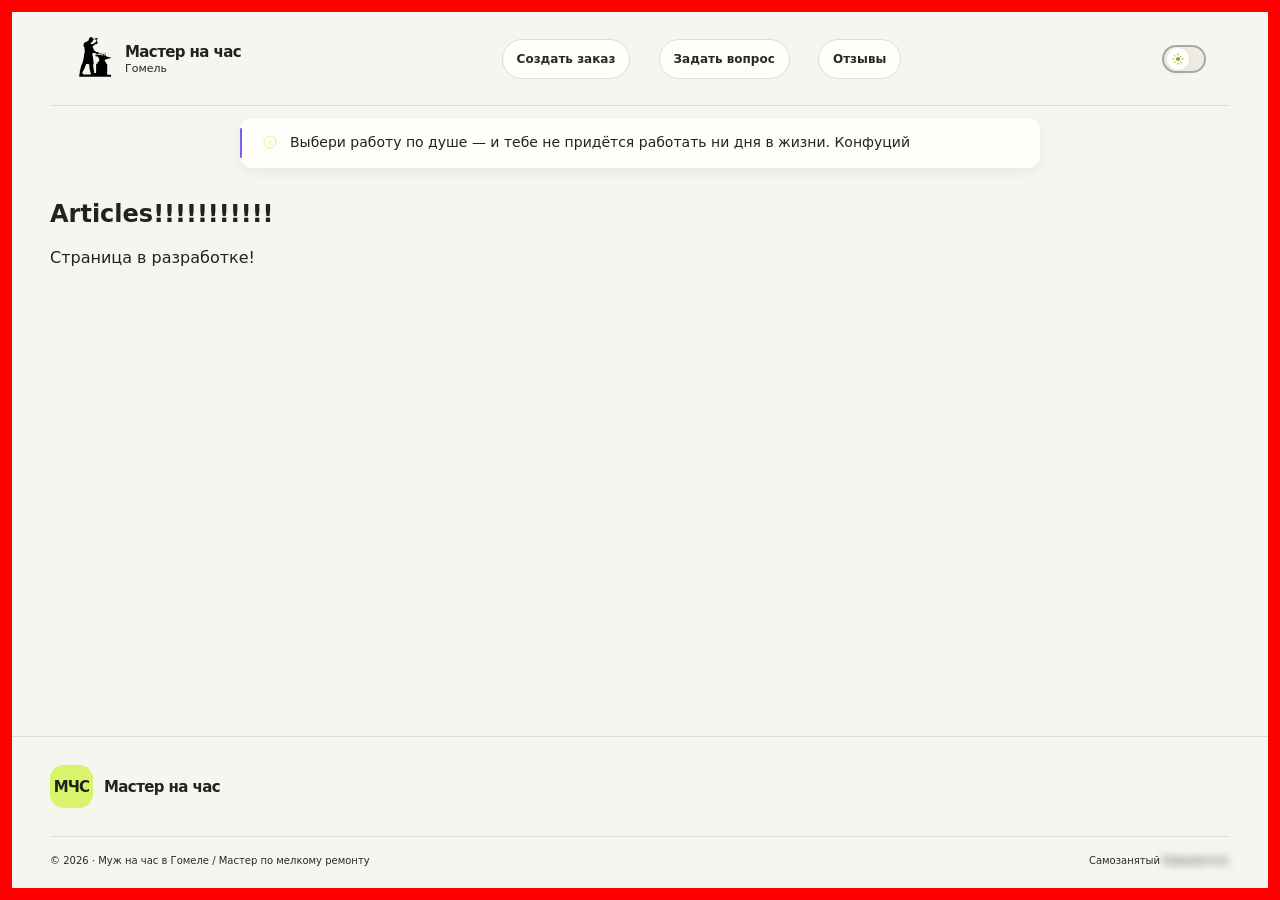
==== commit 339f1169: "new build" ====
--- a/articles/index.html
+++ b/articles/index.html
@@ -1 +1 @@
-<!DOCTYPE html><html  lang="en"><head><meta charset="utf-8"><meta name="viewport" content="width=device-width, initial-scale=1"><script type="importmap">{"imports":{"#entry":"/_nuxt/D_XvrUK0.js"}}</script><script>try{let e=localStorage.getItem(`handyman-theme`),t=window.matchMedia(`(prefers-color-scheme: dark)`).matches?`dark`:`light`,n=e===`dark`||e===`light`?e:t;document.documentElement.dataset.theme=n}catch{document.documentElement.dataset.theme=`light`}</script><style>.theme-switch-wrapper[data-v-a8ebbedd]{align-items:center;display:inline-flex;position:relative}.theme-switch[data-v-a8ebbedd]{cursor:pointer;background:linear-gradient(135deg,#87ceeb,#4a90d9);border:none;border-radius:999px;width:60px;height:32px;padding:3px;transition:background .4s;position:relative}.dark{background:linear-gradient(135deg,#1a1a2e,#0f3460)}.theme-switch[data-v-a8ebbedd]:has(.is-dark){background:linear-gradient(135deg,#1a1a2e,#0f3460)}.theme-switch__thumb[data-v-a8ebbedd]{background:#fff;border-radius:50%;place-items:center;width:26px;height:26px;transition:left .3s cubic-bezier(.4,0,.2,1);display:grid;position:absolute;top:3px;left:3px;box-shadow:0 2px 4px #0003}.theme-switch__thumb.is-dark[data-v-a8ebbedd]{left:31px}.thumb-icon[data-v-a8ebbedd]{color:#f59e0b;width:16px;height:16px}.is-dark .thumb-icon[data-v-a8ebbedd]{color:#6366f1}.theme-tooltip[data-v-a8ebbedd]{z-index:1000;color:#fff;letter-spacing:.3px;white-space:nowrap;-webkit-backdrop-filter:blur(12px);backdrop-filter:blur(12px);pointer-events:none;opacity:0;visibility:hidden;background:#191c19f0;border:1px solid #ffffff1f;border-radius:12px;align-items:center;gap:8px;width:max-content;max-width:240px;padding:10px 14px;font-size:12px;font-weight:500;display:flex;position:absolute;top:calc(100% + 14px);left:50%;transform:translate(-50%);box-shadow:0 8px 30px #0003}.theme-switch-wrapper:focus-within .theme-tooltip[data-v-a8ebbedd],.theme-switch-wrapper:hover .theme-tooltip[data-v-a8ebbedd]{opacity:1;visibility:visible}.theme-tooltip[data-v-a8ebbedd]:before{content:"";border:6px solid #0000;border-bottom-color:#191c19f0;position:absolute;bottom:100%;left:50%;transform:translate(-50%)}.theme-tooltip__icon[data-v-a8ebbedd]{font-size:14px}.tooltip-enter-active[data-v-a8ebbedd],.tooltip-leave-active[data-v-a8ebbedd]{transition:opacity .2s,transform .2s}.tooltip-enter-from[data-v-a8ebbedd],.tooltip-leave-to[data-v-a8ebbedd]{opacity:0;transform:translate(-50%,-5px)}@media (prefers-reduced-motion:reduce){.theme-switch[data-v-a8ebbedd],.theme-switch__thumb[data-v-a8ebbedd],.tooltip-enter-active[data-v-a8ebbedd],.tooltip-leave-active[data-v-a8ebbedd]{transition:none}}</style><style>.mobile-menu-button{cursor:pointer;-webkit-tap-highlight-color:transparent;background:0 0;border:none;border-radius:50%;place-items:center;width:40px;height:40px;padding:0;transition:background .2s;display:none;position:relative}.mobile-menu-button:active{background:#8882}.mobile-menu-button__line{background:currentColor;border-radius:2px;width:20px;height:2px;transition:transform .35s cubic-bezier(.4,0,.2,1),opacity .2s linear,width .35s cubic-bezier(.4,0,.2,1);position:absolute;left:50%;transform:translate(-50%)}.mobile-menu-button__line:first-child{top:12px}.mobile-menu-button__line:nth-child(2){top:19px}.mobile-menu-button__line:nth-child(3){top:26px}.mobile-menu-button.is-open .mobile-menu-button__line:first-child{top:19px;transform:translate(-50%)rotate(45deg)}.mobile-menu-button.is-open .mobile-menu-button__line:nth-child(2){opacity:0;transform:translate(-50%)scaleX(.2)}.mobile-menu-button.is-open .mobile-menu-button__line:nth-child(3){top:19px;transform:translate(-50%)rotate(-45deg)}@media (width<=768px){.mobile-menu-button{display:grid}.site-nav{display:none}}.mobile-menu-overlay{z-index:90;-webkit-backdrop-filter:blur(8px)saturate(120%);background:#0006;justify-content:center;align-items:flex-end;display:flex;position:fixed;inset:0}.mobile-menu-panel{background:var(--surface,#fff);width:100%;max-width:480px;color:var(--text,#111);padding:8px 16px calc(16px + env(safe-area-inset-bottom));border-radius:24px;flex-direction:column;flex:none;align-self:flex-end;gap:8px;height:auto;max-height:85vh;display:flex;overflow-y:auto;box-shadow:0 -8px 32px #0000002e}.mobile-menu-panel__grabber{background:#8884;border-radius:3px;width:40px;height:5px;margin:4px auto 12px}.mobile-menu-panel__nav{flex-direction:column;gap:2px;display:flex}.mobile-menu-panel__link{color:inherit;border-radius:14px;justify-content:space-between;align-items:center;padding:16px 12px;font-size:17px;font-weight:500;text-decoration:none;transition:background .15s;display:flex}.mobile-menu-panel__link:active{background:#8882}.mobile-menu-panel__link svg{opacity:.35;width:18px;height:18px}.mobile-menu-panel__footer{border-top:1px solid #8882;justify-content:space-between;align-items:center;margin-top:4px;padding:16px 12px 8px;display:flex}.mobile-menu-panel__footer-label{opacity:.6;font-size:15px}</style><style>.blurred{filter:blur(4px);-webkit-user-select:none;user-select:none;cursor:default;transition:filter .2s}</style><style>.wrapper[data-v-ac220884]{justify-content:center;align-items:center;padding:12px}.quote-card[data-v-ac220884],.wrapper[data-v-ac220884]{width:100%;display:flex}.quote-card[data-v-ac220884]{background:var(--surface);max-width:800px;color:var(--text);box-shadow:var(--shadow-sm);border-radius:12px;align-items:flex-start;gap:12px;padding:14px 18px 14px 22px;font-size:14px;line-height:1.55;position:relative}.quote-card[data-v-ac220884]:before{content:"";background:linear-gradient(#6366f1,#8b5cf6);border-radius:2px;width:2px;position:absolute;top:10px;bottom:10px;left:0}.quote-icon[data-v-ac220884]{width:16px;height:16px;color:var(--accent);opacity:.85;flex-shrink:0;margin-top:2px}.quote-text[data-v-ac220884]{margin:0}</style><style>.loader-overlay[data-v-7e87b329]{z-index:99999;-webkit-backdrop-filter:blur(8px);background:#000c;flex-direction:column;justify-content:flex-start;align-items:center;padding-top:30vh;display:flex;position:fixed;inset:0}.loader-image[data-v-7e87b329]{-o-object-fit:contain;object-fit:contain;border-radius:16px;width:192px;height:192px}.loader-text[data-v-7e87b329]{color:#fff9;letter-spacing:3px;text-align:center;text-transform:uppercase;margin-top:20px;font-size:20px;font-weight:600;animation:1.5s ease-in-out infinite loader-pulse-7e87b329}.loader-enter-active[data-v-7e87b329]{transition:opacity .3s}.loader-enter-from[data-v-7e87b329],.loader-leave-to[data-v-7e87b329]{opacity:0}.loader-leave-active[data-v-7e87b329]{transition:opacity .5s}@keyframes loader-pulse-7e87b329{0%,to{opacity:.4}50%{opacity:1}}@media (width<=480px){.loader-image[data-v-7e87b329]{width:160px;height:160px}.loader-text[data-v-7e87b329]{letter-spacing:2px;max-width:90%;font-size:15px}}@media (prefers-reduced-motion:reduce){.loader-text[data-v-7e87b329]{animation:none}}</style><link rel="stylesheet" href="/_nuxt/entry.Bd1v8ge6.css" crossorigin><link rel="preload" as="fetch" crossorigin="anonymous" href="/articles/_payload.json?_b=afaec802-73ff-4eb6-ae20-b083f6c18ef0"><link rel="modulepreload" as="script" crossorigin href="/_nuxt/D_XvrUK0.js"><link rel="modulepreload" as="script" crossorigin href="/_nuxt/C_Rk3Ix_.js"><link rel="modulepreload" as="script" crossorigin href="/_nuxt/BURb7zEW.js"><link rel="modulepreload" as="script" crossorigin href="/_nuxt/Dtelxtvq.js"><link rel="modulepreload" as="script" crossorigin href="/_nuxt/gU3GlPZh.js"><link rel="modulepreload" as="script" crossorigin href="/_nuxt/DFRxlUI0.js"><script type="module" src="/_nuxt/D_XvrUK0.js" crossorigin></script><link rel="prefetch" as="style" crossorigin href="/_nuxt/error-404.DpKY_dMl.css"><link rel="prefetch" as="script" crossorigin href="/_nuxt/rl7grOHs.js"><link rel="prefetch" as="style" crossorigin href="/_nuxt/error-500.CmR4p1fc.css"><link rel="prefetch" as="script" crossorigin href="/_nuxt/BlNx8kJd.js"><link rel="apple-touch-icon" sizes="180x180" href="/apple-touch-icon.png" type="image/png"><link rel="icon" type="image/png" sizes="32x32" href="/favicon-32x32.png"><link rel="icon" type="image/png" sizes="16x16" href="/favicon-16x16.png"><link rel="manifest" href="/site.webmanifest"><meta property="og:type" content="website"><link rel="alternate" type="text/markdown" href="/articles.md"><link rel="describedby" href="/llms.txt"><meta name="robots" content="index, follow, max-image-preview:large, max-snippet:-1, max-video-preview:-1"><title>Articles | Муж на час в Гомеле</title><meta name="twitter:card" content="summary"><meta property="og:title" data-infer="" content="Articles | Муж на час в Гомеле"><link rel="canonical" href="https://master-gomel.by/articles"><meta property="og:site_name" content="Муж на час в Гомеле"><meta property="og:url" content="https://master-gomel.by/articles"></head><body><div id="__nuxt"><!--[--><div class="loader-overlay" data-v-7e87b329><img src="/images/toni-loader.gif" alt="" class="loader-image" data-v-7e87b329><p class="loader-text" data-v-7e87b329>Загрузка... медленное интернет соединение</p></div><div class="handyman-site"><div class="section-wrap"><header class="site-header"><a href="/" class="brand" aria-label="Муж на час в Гомеле — на главную"><div><img class="brand__logo" src="/images/logo.svg" alt="Логотип сайта"></div><span class="brand__copy"><strong>Мастер на час</strong><small>Гомель</small></span></a><nav class="site-nav" aria-label="Основная навигация"><a href="/#order" class="button button--secondary button--small"> Создать заказ </a><a href="/#faq" class="button button--secondary button--small"> Вопросы </a><a href="/review" class="button button--secondary button--small"> Отзывы </a></nav><div class="site-header__actions"><div class="theme-switch-wrapper" data-v-a8ebbedd><button class="theme-switch" type="button" role="switch" aria-checked="false" aria-label="Включить тёмную тему" data-v-a8ebbedd><span class="theme-switch__thumb" data-v-a8ebbedd><svg viewBox="0 0 24 24" fill="currentColor" class="thumb-icon" data-v-a8ebbedd><circle cx="12" cy="12" r="4" data-v-a8ebbedd></circle><path d="M12 2v2M12 20v2M2 12h2M20 12h2M4.93 4.93l1.41 1.41M17.66 17.66l1.41 1.41M4.93 19.07l1.41-1.41M17.66 6.34l-1.41 1.41" stroke="currentColor" stroke-width="2" stroke-linecap="round" data-v-a8ebbedd></path></svg></span></button><span class="theme-tooltip" data-v-a8ebbedd><span class="theme-tooltip__icon" data-v-a8ebbedd>🌙</span> Включить тёмную тему</span></div><button class="mobile-menu-button" type="button" aria-expanded="false" aria-label="Открыть меню" aria-controls="mobile-menu"><span class="mobile-menu-button__line"></span><span class="mobile-menu-button__line"></span><span class="mobile-menu-button__line"></span></button></div><!----></header><div class="wrapper" data-v-ac220884><div class="quote-card" role="status" data-v-ac220884><svg class="quote-icon" aria-hidden="true" fill="none" stroke="currentColor" stroke-width="1.5" viewBox="0 0 24 24" xmlns="http://www.w3.org/2000/svg" data-v-ac220884><path stroke-linecap="round" stroke-linejoin="round" d="M11.25 11.25l.041-.02a.75.75 0 011.063.852l-.708 2.836a.75.75 0 001.063.853l.041-.021M21 12a9 9 0 11-18 0 9 9 0 0118 0zm-9-3.75h.008v.008H12V8.25z" data-v-ac220884></path></svg><p class="quote-text" data-v-ac220884></p></div></div></div><div class="section-wrap"><!--[--><div><h2>Articles!!!!!!!!!!!</h2><p>Страница в разработке!</p></div><!--]--></div><footer class="site-footer"><div class="section-wrap site-footer__main"><a class="brand" href="#top"><span class="brand__mark">МЧС</span><span class="brand__copy"><strong>Мастер на час</strong></span></a></div><div class="section-wrap site-footer__bottom"><span>© 2026 · Муж на час в Гомеле </span><span> Самозанятый <span class="blurred"> Ковалев А.А. Номер:888888888888 </span></span><a href="https://t.me/dimakovalev25" target="_blank" rel="noopener noreferrer"> Telegram ↗</a></div></footer></div><!--]--></div><div id="teleports"></div><script>window.__NUXT__={};window.__NUXT__.config={public:{apiBase:"https://api.master-gomel.by",siteUrl:"https://master-gomel.by",smartcaptchaSitekey:"ysc1_bMT7z77FaXmyX4dO4DWFI8h4BQqNZSXj5Eh5d8JY0ac02980",ymId:113998757,"nuxt-seo-utils-version":"9.0.1","seo-utils":{canonicalQueryWhitelist:["page","sort","filter","search","q","category","tag"],canonicalLowercase:true,automaticTwitterTags:true,tagPriority:"low",separator:"",titleSeparator:""},skewProtection:{basePath:"/__skew",assetRecovery:{_tag:"disabled"},cookie:false,debug:false,connectionTracking:"",routeTracking:"",ipTracking:"",reloadStrategy:"prompt",multiTab:true,version:"2.0.3"},"nuxt-robots":{version:"7.0.2",debug:false,credits:true,groups:[{comment:[],disallow:[""],allow:["/"],userAgent:["*"],contentUsage:[],contentSignal:["search=yes, ai-input=yes"],_indexable:true,_rules:[{pattern:"/",allow:true}],_normalized:true}],sitemap:["/sitemap.xml"],header:true,robotsEnabledValue:"index, follow, max-image-preview:large, max-snippet:-1, max-video-preview:-1",robotsDisabledValue:"noindex, nofollow",cacheControl:"max-age=14400, must-revalidate",botDetection:true},"nuxt-og-image":{defaults:{emojis:"noto",extension:"png",width:1200,height:600,cacheMaxAgeSeconds:259200},includeTwitter:true,browserEnabled:false,hasServerRuntime:false}},app:{baseURL:"/",buildId:"afaec802-73ff-4eb6-ae20-b083f6c18ef0",buildAssetsDir:"/_nuxt/",cdnURL:""}}</script><script type="application/ld+json" data-nuxt-schema-org="true" data-hid="schema-org-graph">{"@context":"https://schema.org","@graph":[{"@id":"https://master-gomel.by/#website","@type":"WebSite","name":"Муж на час в Гомеле","url":"https://master-gomel.by/"},{"@id":"https://master-gomel.by/articles#webpage","@type":"WebPage","name":"Articles","url":"https://master-gomel.by/articles","isPartOf":{"@id":"https://master-gomel.by/#website"},"potentialAction":[{"@type":"ReadAction","target":["https://master-gomel.by/articles"]}]}]}</script><script type="application/json" data-nuxt-data="nuxt-app" data-ssr="true" id="__NUXT_DATA__" data-src="/articles/_payload.json?_b=afaec802-73ff-4eb6-ae20-b083f6c18ef0">[{"state":1,"once":15,"_errors":16,"serverRendered":12,"path":18,"prerenderedAt":19},["Reactive",2],{"$snuxt-seo-utils:routeRules":3,"$shandyman-theme":4,"$scurrent-quote":5,"$ssite-config":6},{"head":-1,"seoMeta":-1},"light","",{"_priority":7,"env":11,"indexable":12,"name":13,"url":14},{"env":8,"url":9,"name":10},-15,0,-3,"production",true,"Муж на час в Гомеле","https:\u002F\u002Fmaster-gomel.by",["Set"],["ShallowReactive",17],{},"\u002Farticles",1794245283290]</script></body></html>+<!DOCTYPE html><html  lang="en"><head><meta charset="utf-8"><meta name="viewport" content="width=device-width, initial-scale=1"><script type="importmap">{"imports":{"#entry":"/_nuxt/dwxFuadP.js"}}</script><script>try{let e=localStorage.getItem(`handyman-theme`),t=window.matchMedia(`(prefers-color-scheme: dark)`).matches?`dark`:`light`,n=e===`dark`||e===`light`?e:t;document.documentElement.dataset.theme=n}catch{document.documentElement.dataset.theme=`light`}</script><style>.theme-switch-wrapper[data-v-3bf533b0]{align-items:center;display:inline-flex;position:relative}.theme-switch[data-v-3bf533b0]{--w:44px;--h:28px;--pad:3px;--thumb:calc(var(--h) - var(--pad)*2);width:var(--w);height:var(--h);border-radius:var(--radius-pill);background:var(--surface-soft);cursor:pointer;border:2px solid #a9a9a9;padding:0;transition:background-color .3s,border-color .3s;position:relative}.theme-switch[data-v-3bf533b0]:hover{border-color:var(--muted-light)}.theme-switch[data-v-3bf533b0]:focus-visible{outline:2px solid var(--accent-strong);outline-offset:2px}.theme-switch.is-dark[data-v-3bf533b0]{background:var(--dark);border-color:var(--line)}.theme-switch__thumb[data-v-3bf533b0]{top:50%;left:var(--pad);width:var(--thumb);height:var(--thumb);background:var(--surface);color:var(--accent-success);box-shadow:var(--shadow-sm);border-radius:50%;place-items:center;transition:transform .3s cubic-bezier(.4,0,.2,1),background-color .3s,color .3s;display:grid;position:absolute;transform:translateY(-50%)}.is-dark .theme-switch__thumb[data-v-3bf533b0]{transform:translate(calc(-2px + var(--w) - var(--pad)*2 - var(--thumb)),-50%);background:var(--accent);color:var(--accent-ink)}.thumb-icon[data-v-3bf533b0]{width:12px;height:12px}.theme-tooltip[data-v-3bf533b0]{z-index:1000;border-radius:var(--radius-sm);background:var(--dark);color:var(--dark-ink);font-size:var(--text-sm);white-space:nowrap;box-shadow:var(--shadow-sm);pointer-events:none;opacity:0;visibility:hidden;padding:6px 10px;font-weight:500;transition:opacity .2s,transform .2s,visibility .2s;position:absolute;top:calc(100% + 10px);left:50%;transform:translate(-50%,-4px)}.theme-tooltip[data-v-3bf533b0]:before{content:"";border:5px solid #0000;border-bottom-color:var(--dark);position:absolute;bottom:100%;left:50%;transform:translate(-50%)}.theme-switch-wrapper:hover .theme-tooltip[data-v-3bf533b0],.theme-switch:focus-visible+.theme-tooltip[data-v-3bf533b0]{opacity:1;visibility:visible;transform:translate(-50%)}@media (prefers-reduced-motion:reduce){.theme-switch[data-v-3bf533b0],.theme-switch__thumb[data-v-3bf533b0],.theme-tooltip[data-v-3bf533b0]{transition:none}}</style><style>.mobile-menu-button{cursor:pointer;-webkit-tap-highlight-color:transparent;background:0 0;border:none;border-radius:50%;place-items:center;width:40px;height:40px;padding:0;transition:background .2s;display:none;position:relative}.mobile-menu-button:active{background:#8882}.mobile-menu-button__line{background:currentColor;border-radius:2px;width:20px;height:2px;transition:transform .35s cubic-bezier(.4,0,.2,1),opacity .2s linear,width .35s cubic-bezier(.4,0,.2,1);position:absolute;left:50%;transform:translate(-50%)}.mobile-menu-button__line:first-child{top:12px}.mobile-menu-button__line:nth-child(2){top:19px}.mobile-menu-button__line:nth-child(3){top:26px}.mobile-menu-button.is-open .mobile-menu-button__line:first-child{top:19px;transform:translate(-50%)rotate(45deg)}.mobile-menu-button.is-open .mobile-menu-button__line:nth-child(2){opacity:0;transform:translate(-50%)scaleX(.2)}.mobile-menu-button.is-open .mobile-menu-button__line:nth-child(3){top:19px;transform:translate(-50%)rotate(-45deg)}@media (width<=768px){.mobile-menu-button{display:grid}.site-nav{display:none}}.mobile-menu-overlay{z-index:90;-webkit-backdrop-filter:blur(8px)saturate(120%);background:#0006;justify-content:center;align-items:flex-end;display:flex;position:fixed;inset:0}.mobile-menu-panel{background:var(--surface,#fff);width:100%;max-width:480px;color:var(--text,#111);padding:8px 16px calc(16px + env(safe-area-inset-bottom));border-radius:24px;flex-direction:column;flex:none;align-self:flex-end;gap:8px;height:auto;max-height:85vh;display:flex;overflow-y:auto;box-shadow:0 -8px 32px #0000002e}.mobile-menu-panel__grabber{background:#8884;border-radius:3px;width:40px;height:5px;margin:4px auto 12px}.mobile-menu-panel__nav{flex-direction:column;gap:2px;display:flex}.mobile-menu-panel__link{color:inherit;border-radius:14px;justify-content:space-between;align-items:center;padding:16px 12px;font-size:17px;font-weight:500;text-decoration:none;transition:background .15s;display:flex}.mobile-menu-panel__link:active{background:#8882}.mobile-menu-panel__link svg{opacity:.35;width:18px;height:18px}.mobile-menu-panel__footer{border-top:1px solid #8882;justify-content:space-between;align-items:center;margin-top:4px;padding:16px 12px 8px;display:flex}.mobile-menu-panel__footer-label{opacity:.6;font-size:15px}</style><style>.blurred{filter:blur(4px);-webkit-user-select:none;user-select:none;cursor:default;transition:filter .2s}</style><style>.wrapper[data-v-ac220884]{justify-content:center;align-items:center;padding:12px}.quote-card[data-v-ac220884],.wrapper[data-v-ac220884]{width:100%;display:flex}.quote-card[data-v-ac220884]{background:var(--surface);max-width:800px;color:var(--text);box-shadow:var(--shadow-sm);border-radius:12px;align-items:flex-start;gap:12px;padding:14px 18px 14px 22px;font-size:14px;line-height:1.55;position:relative}.quote-card[data-v-ac220884]:before{content:"";background:linear-gradient(#6366f1,#8b5cf6);border-radius:2px;width:2px;position:absolute;top:10px;bottom:10px;left:0}.quote-icon[data-v-ac220884]{width:16px;height:16px;color:var(--accent);opacity:.85;flex-shrink:0;margin-top:2px}.quote-text[data-v-ac220884]{margin:0}</style><style>.loader-overlay[data-v-7e87b329]{z-index:99999;-webkit-backdrop-filter:blur(8px);background:#000c;flex-direction:column;justify-content:flex-start;align-items:center;padding-top:30vh;display:flex;position:fixed;inset:0}.loader-image[data-v-7e87b329]{-o-object-fit:contain;object-fit:contain;border-radius:16px;width:192px;height:192px}.loader-text[data-v-7e87b329]{color:#fff9;letter-spacing:3px;text-align:center;text-transform:uppercase;margin-top:20px;font-size:20px;font-weight:600;animation:1.5s ease-in-out infinite loader-pulse-7e87b329}.loader-enter-active[data-v-7e87b329]{transition:opacity .3s}.loader-enter-from[data-v-7e87b329],.loader-leave-to[data-v-7e87b329]{opacity:0}.loader-leave-active[data-v-7e87b329]{transition:opacity .5s}@keyframes loader-pulse-7e87b329{0%,to{opacity:.4}50%{opacity:1}}@media (width<=480px){.loader-image[data-v-7e87b329]{width:160px;height:160px}.loader-text[data-v-7e87b329]{letter-spacing:2px;max-width:90%;font-size:15px}}@media (prefers-reduced-motion:reduce){.loader-text[data-v-7e87b329]{animation:none}}</style><link rel="stylesheet" href="/_nuxt/entry.CeOe2EK1.css" crossorigin><link rel="preload" as="fetch" crossorigin="anonymous" href="/articles/_payload.json?_b=2e8f62bc-f419-4981-a159-45184fe7351e"><link rel="modulepreload" as="script" crossorigin href="/_nuxt/dwxFuadP.js"><link rel="modulepreload" as="script" crossorigin href="/_nuxt/C_Rk3Ix_.js"><link rel="modulepreload" as="script" crossorigin href="/_nuxt/DeKXvD3A.js"><link rel="modulepreload" as="script" crossorigin href="/_nuxt/zLpq3nZ5.js"><link rel="modulepreload" as="script" crossorigin href="/_nuxt/IOANmy6q.js"><link rel="modulepreload" as="script" crossorigin href="/_nuxt/gU3GlPZh.js"><link rel="modulepreload" as="script" crossorigin href="/_nuxt/DFRxlUI0.js"><script type="module" src="/_nuxt/dwxFuadP.js" crossorigin></script><link rel="prefetch" as="style" crossorigin href="/_nuxt/error-404.DpKY_dMl.css"><link rel="prefetch" as="script" crossorigin href="/_nuxt/DVfzM4ra.js"><link rel="prefetch" as="style" crossorigin href="/_nuxt/error-500.CmR4p1fc.css"><link rel="prefetch" as="script" crossorigin href="/_nuxt/BRkFJOQs.js"><link rel="apple-touch-icon" sizes="180x180" href="/apple-touch-icon.png" type="image/png"><link rel="icon" type="image/png" sizes="32x32" href="/favicon-32x32.png"><link rel="icon" type="image/png" sizes="16x16" href="/favicon-16x16.png"><link rel="manifest" href="/site.webmanifest"><meta property="og:type" content="website"><link rel="alternate" type="text/markdown" href="/articles.md"><link rel="describedby" href="/llms.txt"><meta name="robots" content="index, follow, max-image-preview:large, max-snippet:-1, max-video-preview:-1"><title>Articles | Муж на час в Гомеле</title><meta name="twitter:card" content="summary"><meta property="og:title" data-infer="" content="Articles | Муж на час в Гомеле"><link rel="canonical" href="https://master-gomel.by/articles"><meta property="og:site_name" content="Муж на час в Гомеле"><meta property="og:url" content="https://master-gomel.by/articles"></head><body><div id="__nuxt"><!--[--><div class="loader-overlay" data-v-7e87b329><img src="/images/toni-loader.gif" alt="" class="loader-image" data-v-7e87b329><p class="loader-text" data-v-7e87b329>Загрузка... медленное интернет соединение</p></div><div class="handyman-site"><div class="section-wrap"><header class="site-header"><a href="/" class="brand" aria-label="Муж на час в Гомеле — на главную"><div><img class="brand__logo" src="/images/logo.svg" alt="Логотип сайта"></div><span class="brand__copy"><strong>Мастер на час</strong><small>Гомель</small></span></a><nav class="site-nav" aria-label="Основная навигация"><a href="/#order" class="button button--secondary button--small"> Создать заказ </a><a href="/#faq" class="button button--secondary button--small"> Задать вопрос </a><a href="/reviews" class="button button--secondary button--small"> Отзывы </a></nav><div class="site-header__actions"><div class="theme-switch-wrapper" data-v-3bf533b0><button class="theme-switch" type="button" role="switch" aria-checked="false" aria-label="Тёмная тема" data-v-3bf533b0><span class="theme-switch__thumb" data-v-3bf533b0><svg viewBox="0 0 24 24" fill="currentColor" class="thumb-icon" data-v-3bf533b0><circle cx="12" cy="12" r="4" data-v-3bf533b0></circle><path d="M12 2v2M12 20v2M2 12h2M20 12h2M4.93 4.93l1.41 1.41M17.66 17.66l1.41 1.41M4.93 19.07l1.41-1.41M17.66 6.34l-1.41 1.41" stroke="currentColor" stroke-width="2" stroke-linecap="round" data-v-3bf533b0></path></svg></span></button><span class="theme-tooltip" aria-hidden="true" data-v-3bf533b0>Тёмная тема</span></div><button class="mobile-menu-button" type="button" aria-expanded="false" aria-label="Открыть меню" aria-controls="mobile-menu"><span class="mobile-menu-button__line"></span><span class="mobile-menu-button__line"></span><span class="mobile-menu-button__line"></span></button></div><!----></header><div class="wrapper" data-v-ac220884><div class="quote-card" role="status" data-v-ac220884><svg class="quote-icon" aria-hidden="true" fill="none" stroke="currentColor" stroke-width="1.5" viewBox="0 0 24 24" xmlns="http://www.w3.org/2000/svg" data-v-ac220884><path stroke-linecap="round" stroke-linejoin="round" d="M11.25 11.25l.041-.02a.75.75 0 011.063.852l-.708 2.836a.75.75 0 001.063.853l.041-.021M21 12a9 9 0 11-18 0 9 9 0 0118 0zm-9-3.75h.008v.008H12V8.25z" data-v-ac220884></path></svg><p class="quote-text" data-v-ac220884></p></div></div></div><div class="section-wrap"><!--[--><div><h2>Articles!!!!!!!!!!!</h2><p>Страница в разработке!</p></div><!--]--></div><footer class="site-footer"><div class="section-wrap site-footer__main"><a class="brand" href="#top"><span class="brand__mark">МЧС</span><span class="brand__copy"><strong>Мастер на час</strong></span></a></div><div class="section-wrap site-footer__bottom"><span>© 2026 · Муж на час в Гомеле / Мастер по мелкому ремонту </span><span> Самозанятый <span class="blurred"> Ковалев А.А. </span></span></div></footer></div><!--]--></div><div id="teleports"></div><script>window.__NUXT__={};window.__NUXT__.config={public:{apiBase:"https://api.master-gomel.by",siteUrl:"https://master-gomel.by",smartcaptchaSitekey:"ysc1_bMT7z77FaXmyX4dO4DWFI8h4BQqNZSXj5Eh5d8JY0ac02980",ymId:113998757,"nuxt-seo-utils-version":"9.0.1","seo-utils":{canonicalQueryWhitelist:["page","sort","filter","search","q","category","tag"],canonicalLowercase:true,automaticTwitterTags:true,tagPriority:"low",separator:"",titleSeparator:""},skewProtection:{basePath:"/__skew",assetRecovery:{_tag:"disabled"},cookie:false,debug:false,connectionTracking:"",routeTracking:"",ipTracking:"",reloadStrategy:"prompt",multiTab:true,version:"2.0.3"},"nuxt-robots":{version:"7.0.2",debug:false,credits:true,groups:[{comment:[],disallow:[""],allow:["/"],userAgent:["*"],contentUsage:[],contentSignal:["search=yes, ai-input=yes"],_indexable:true,_rules:[{pattern:"/",allow:true}],_normalized:true}],sitemap:["/sitemap.xml"],header:true,robotsEnabledValue:"index, follow, max-image-preview:large, max-snippet:-1, max-video-preview:-1",robotsDisabledValue:"noindex, nofollow",cacheControl:"max-age=14400, must-revalidate",botDetection:true},"nuxt-og-image":{defaults:{emojis:"noto",extension:"png",width:1200,height:600,cacheMaxAgeSeconds:259200},includeTwitter:true,browserEnabled:false,hasServerRuntime:false}},app:{baseURL:"/",buildId:"2e8f62bc-f419-4981-a159-45184fe7351e",buildAssetsDir:"/_nuxt/",cdnURL:""}}</script><script type="application/ld+json" data-nuxt-schema-org="true" data-hid="schema-org-graph">{"@context":"https://schema.org","@graph":[{"@id":"https://master-gomel.by/#website","@type":"WebSite","name":"Муж на час в Гомеле","url":"https://master-gomel.by/"},{"@id":"https://master-gomel.by/articles#webpage","@type":"WebPage","name":"Articles","url":"https://master-gomel.by/articles","isPartOf":{"@id":"https://master-gomel.by/#website"},"potentialAction":[{"@type":"ReadAction","target":["https://master-gomel.by/articles"]}]}]}</script><script type="application/json" data-nuxt-data="nuxt-app" data-ssr="true" id="__NUXT_DATA__" data-src="/articles/_payload.json?_b=2e8f62bc-f419-4981-a159-45184fe7351e">[{"state":1,"once":15,"_errors":16,"serverRendered":12,"path":18,"prerenderedAt":19},["Reactive",2],{"$snuxt-seo-utils:routeRules":3,"$shandyman-theme":4,"$scurrent-quote":5,"$ssite-config":6},{"head":-1,"seoMeta":-1},"light","",{"_priority":7,"env":11,"indexable":12,"name":13,"url":14},{"env":8,"url":9,"name":10},-15,0,-3,"production",true,"Муж на час в Гомеле","https:\u002F\u002Fmaster-gomel.by",["Set"],["ShallowReactive",17],{},"\u002Farticles",1794329345137]</script></body></html>
--- a/_nuxt/entry.CeOe2EK1.css
+++ b/_nuxt/entry.CeOe2EK1.css
@@ -0,0 +1 @@
+@layer reset{@layer reset{*,:after,:before{box-sizing:border-box}html{scroll-behavior:smooth;scroll-padding-top:24px}body{margin:0}button,input,select,textarea{font:inherit}a,button{-webkit-tap-highlight-color:transparent}a{color:inherit;text-decoration:none}a:focus-visible,button:focus-visible,input:focus-visible,select:focus-visible,summary:focus-visible,textarea:focus-visible{outline:3px solid var(--accent-success-strong);outline-offset:3px}::selection{background:var(--accent);color:var(--text)}@media (prefers-reduced-motion:reduce){*,:after,:before{scroll-behavior:auto!important;transition-duration:.01ms!important;animation-duration:.01ms!important;animation-iteration-count:1!important}}}}@layer tokens{@layer tokens{:root{--bg:#f7f5ef;--surface:#fffefa;--surface-soft:#eeece3;--text:#20241f;--muted:#252b25;--muted-light:#74786e;--line:#deded3;--line-accent:red;--accent:#d9f36a;--accent-strong:#c6e64d;--accent-ink:#20241f;--accent-success:#7fa824;--accent-success-strong:#91b82b;--dark:#252b25;--dark-ink:#f5f4ed;--dark-muted:#bdc5b7;--red:red;--space-1:4px;--space-2:8px;--space-3:12px;--space-4:16px;--space-5:24px;--space-6:32px;--space-7:48px;--space-8:64px;--space-9:96px;--radius-sm:10px;--radius-md:16px;--radius-lg:24px;--radius-pill:999px;--text-xs:10px;--text-sm:11px;--text-md:12px;--text-base:13px;--text-lg:15px;--text-xl:21px;--text-2xl:calc(clamp(38px, 4.3vw, 58px));--text-3xl:calc(clamp(48px, 5.3vw, 76px));--shadow-sm:0 4px 12px #242a200f;--shadow-md:0 18px 55px #242a2012;--shadow-lg:0 32px 70px #141e0f3b;--container:1180px;--container-pad:64px;--container-pad-sm:44px;--container-pad-xs:36px;--container-pad-xxs:28px;--lightningcss-light:initial;--lightningcss-dark: ;color-scheme:light}html[data-theme=dark]{--lightningcss-light: ;--lightningcss-dark:initial;color-scheme:dark;--bg:#171a17;--surface:#202520;--surface-soft:#292e28;--text:#f0f1e9;--muted:#a5ad9e;--line:#383f36;--line-accent:#d9f36a;--accent:#d9f36a;--accent-strong:#e5ff80;--dark:#101310;--dark-ink:#f0f1e9;--dark-muted:#aab3a3;--shadow-sm:0 4px 12px #0003;--shadow-md:0 18px 55px #0003;--shadow-lg:0 32px 70px #0000004d}}}@layer base{@layer base{#__nuxt,.handyman-site{min-height:100vh}:root{color:var(--text);font-synthesis:none;text-rendering:optimizelegibility;-webkit-font-smoothing:antialiased;font-family:Inter,ui-sans-serif,system-ui,-apple-system,BlinkMacSystemFont,Segoe UI,sans-serif}.handyman-site,:root,body{background:var(--bg)}.handyman-site{min-height:100svh;color:var(--text);border:12px solid var(--line-accent);flex-direction:column;transition:background .25s,color .25s;display:flex;overflow-x:clip}.handyman-site>main{flex:1 0 auto}.eyebrow{color:var(--muted);font-size:var(--text-xs);letter-spacing:.12em;text-transform:uppercase;align-items:center;gap:9px;font-weight:800;display:flex}.status-dot{background:var(--accent-success-strong);border-radius:50%;width:7px;height:7px;box-shadow:0 0 0 4px #8dbb2d21}.required-label:after{content:" *"}.red-star,.required-label:after{color:red;width:8px;height:8px}}#__nuxt,body,html{margin:0;padding:0}}@layer layout{@layer layout{.section-wrap{width:min(var(--container),100% - var(--container-pad));margin-inline:auto}.section{padding-top:105px;padding-bottom:110px}.section-heading{margin-bottom:var(--space-7);justify-content:space-between;align-items:flex-end;gap:35px;display:flex}.faq-layout h2,.order-intro h2,.pricing-layout h2,.section-heading h2{font-size:var(--text-2xl);margin:17px 0 0}.section-heading>p{max-width:350px;color:var(--muted);font-size:var(--text-base);margin:0 0 5px;line-height:1.9}}}@layer components{@layer components{.theme-toggle{transition:background .2s,border-color .2s}.theme-toggle:hover{border-color:var(--accent)}.brand{flex-shrink:0;align-items:center;gap:11px;display:inline-flex}.brand__mark{background:var(--accent);width:43px;height:43px;color:var(--accent-ink);letter-spacing:-.06em;border-radius:14px;place-items:center;font-size:15px;font-weight:950;display:grid}.brand__logo{border-radius:4px;width:40px;height:40px}.brand__copy{gap:1px;display:grid}.brand__copy strong{font-size:var(--text-lg);letter-spacing:-.04em}.brand__copy small{font-size:var(--text-sm);color:var(--muted)}.site-header{z-index:100;justify-content:space-between;align-items:center;gap:var(--space-5);height:94px;padding-inline:var(--space-5);border-bottom:1px solid var(--line);background:var(--bg);flex-shrink:0;display:flex;position:sticky;top:0}.site-footer{flex-shrink:0;margin-top:auto}.site-nav{align-items:center;gap:calc(clamp(16px,2.2vw,32px));display:flex}.site-nav button{font:inherit;color:inherit;cursor:pointer;background:0 0;border:0;padding:0}.site-nav a{font-size:var(--text-md);color:var(--muted);transition:color .2s}.site-nav a:hover,.theme-toggle{color:var(--text)}.site-header__actions{align-items:center;display:flex}.theme-toggle{border:1px solid var(--line);background:var(--surface);font-size:var(--text-sm);background:gray;gap:7px;padding:10px 12px;font-weight:700;display:flex}.button,.theme-toggle{border-radius:var(--radius-pill);cursor:pointer;align-items:center}.button{min-height:46px;font-size:var(--text-md);border:1px solid #0000;justify-content:center;gap:18px;padding:12px 19px;font-weight:800;transition:transform .2s,background .2s,border-color .2s;display:inline-flex}.button:hover{transform:translateY(-2px)}.button--primary{background:var(--accent);color:var(--accent-ink)}.button--primary:hover{background:var(--accent-strong)}.button--secondary{border-color:var(--line);background:var(--surface);color:var(--text)}.button--large{min-height:56px;padding:16px 23px}.button--small{min-height:40px;padding:12px 14px}.button--ghost{background:var(--red);margin-top:var(--space-1)}.floating-note{z-index:2;border:1px solid var(--line);border-radius:var(--radius-md);background:var(--surface);box-shadow:var(--shadow-md);align-items:center;gap:11px;padding:14px 17px;display:flex;position:absolute}.floating-note>span:first-child{border-radius:var(--radius-sm);background:var(--accent);width:31px;height:31px;color:var(--accent-ink);place-items:center;font-weight:900;display:grid}.floating-note div{gap:3px;display:grid}.floating-note strong{font-size:var(--text-sm)}.floating-note small{color:var(--muted);font-size:9px}.floating-note__emoji{font-size:17px}.floating-note--top{top:67px;right:-5px}.floating-note--bottom{bottom:63px;left:-3px}.tool-card{z-index:1;width:min(340px,75%);height:380px;padding:var(--space-5);border-radius:var(--radius-lg);background:var(--dark);color:var(--dark-ink);box-shadow:var(--shadow-lg);position:relative;overflow:hidden;transform:rotate(4deg)}.tool-card:after{content:"";border:1px solid #d9f36a40;border-radius:50%;height:230px;position:absolute;inset:auto -30px -110px}.tool-card__bottom,.tool-card__top{justify-content:space-between;align-items:center;gap:var(--space-3);letter-spacing:.12em;color:#b5bcad;font-size:8px;display:flex}.tool-card__icon{background:var(--accent);width:30px;height:30px;color:var(--accent-ink);border-radius:50%;place-items:center;font-size:17px;display:grid}.tool-card__bottom{bottom:var(--space-5);left:var(--space-5);right:var(--space-5);letter-spacing:0;border-top:1px solid #444b40;padding-top:15px;position:absolute}.tool-illustration{width:190px;height:230px;margin:22px auto 12px;position:relative;transform:rotate(-14deg)}.tool-illustration__handle{background:linear-gradient(90deg,#8e9687,#d8d8cb 45%,#737b6e);border:7px solid #d8d8cb;border-radius:15px 15px 20px 20px;width:38px;height:115px;position:absolute;top:112px;left:76px;transform:rotate(-8deg)}.tool-illustration__body{background:linear-gradient(120deg,#e4f4a4,#a9d242 65%,#709a20);border-radius:21px 21px 14px 14px;width:94px;height:104px;position:absolute;top:33px;left:48px;box-shadow:inset -12px -4px #2c401424}.tool-illustration__body:before{content:"";background:#2c3429;border:4px solid #a7b19a;border-radius:9px;width:50px;height:40px;position:absolute;top:18px;left:22px}.tool-illustration__body:after{content:"";background:#9ce5d2;border-radius:3px;width:24px;height:18px;position:absolute;top:29px;left:35px}.tool-illustration__tip{background:#c4c9b7;border:5px solid #f0f1e8;border-radius:8px 8px 3px 3px;width:55px;height:40px;position:absolute;top:7px;left:68px}.service-card{min-height:240px;padding:var(--space-5);border:1px solid var(--line);background:var(--surface);border-radius:21px;flex-direction:column;transition:transform .22s,border-color .22s,box-shadow .22s;display:flex}.service-card:hover{box-shadow:var(--shadow-md);border-color:#8dbb2db3;transform:translateY(-5px)}.service-card__top{justify-content:space-between;align-items:center;display:flex}.service-card__icon{background:var(--surface-soft);border-radius:15px;place-items:center;width:48px;height:48px;font-size:23px;display:grid}.service-card__number{color:var(--muted);font-size:var(--text-xs);letter-spacing:.1em}.service-card h3{font-size:var(--text-lg);letter-spacing:-.04em;margin:22px 0 7px}.service-card p{color:var(--muted);font-size:var(--text-md);margin:0;line-height:1.75}.service-card__link{font-size:var(--text-xs);justify-content:space-between;align-items:center;gap:10px;margin-top:auto;padding-top:22px;font-weight:800;display:flex}.service-card__link span{font-size:16px}.pricing-panel{border:1px solid var(--line);border-radius:var(--radius-lg);background:var(--surface);box-shadow:var(--shadow-md);padding:31px}.pricing-panel__label{color:var(--muted);font-size:var(--text-sm)}.pricing-panel__price{align-items:baseline;gap:var(--space-3);margin:13px 0 var(--space-5);display:flex}.pricing-panel__price strong{letter-spacing:-.08em;font-size:calc(clamp(44px,5vw,64px));line-height:1}.pricing-panel__price span{font-size:var(--text-md);color:var(--muted)}.pricing-panel__line{background:var(--line);height:1px;margin-bottom:7px}.pricing-panel__row{border-bottom:1px solid var(--line);font-size:var(--text-sm);justify-content:space-between;align-items:center;gap:15px;padding:15px 0;display:flex}.pricing-panel__row span{color:var(--muted)}.pricing-panel__row strong{text-align:right;font-size:var(--text-sm)}.pricing-panel__yes{color:var(--accent-success)}.pricing-panel__note{margin-top:var(--space-5);color:var(--muted);font-size:var(--text-xs);line-height:1.8}.pricing-copy{max-width:390px;color:var(--muted);margin:22px 0 28px;font-size:14px;line-height:1.9}.step-card{min-height:200px;padding:var(--space-5);border:1px solid var(--line);border-radius:var(--radius-md);background:var(--surface);flex-direction:column;justify-content:space-between;display:flex;position:relative}.step-card__number{color:var(--accent-success-strong);font-size:var(--text-md);letter-spacing:.12em;font-weight:900}.step-card h3{letter-spacing:-.04em;margin:0 0 9px;font-size:16px}.step-card p{max-width:270px;color:var(--muted);font-size:var(--text-md);margin:0;line-height:1.8}.step-card__arrow{right:var(--space-5);color:var(--muted);font-size:17px;position:absolute;top:21px}.order-intro .eyebrow,.order-intro>p{color:var(--dark-muted)}.order-intro h2 span{color:#aeb7a7}.order-intro>p{max-width:360px;font-size:var(--text-base);line-height:1.9}.order-contact{align-items:center;gap:13px;margin-top:35px;display:flex}.order-contact__icon{background:var(--accent);width:43px;height:43px;color:var(--accent-ink);border-radius:13px;place-items:center;display:grid}.order-contact>div{gap:5px;display:grid}.order-contact a,.order-contact strong{font-size:var(--text-sm)}.order-contact a{color:var(--accent)}.order-schedule{padding-top:var(--space-5);font-size:var(--text-xs);border-top:1px solid #41483e;grid-template-columns:auto 1fr;gap:10px 17px;margin-top:36px;display:grid}.order-schedule span{color:#aab3a3}.order-form{background:var(--surface);color:var(--text);border-radius:23px;padding:30px}.order-form__heading{justify-content:space-between;align-items:flex-start;gap:var(--space-5);margin-bottom:27px;display:flex}.order-form__heading h3{font-size:var(--text-xl);letter-spacing:-.05em;margin:0}.order-form__heading p{color:var(--muted);font-size:var(--text-xs);margin:7px 0 0}.order-form__step{font-size:var(--text-sm);font-weight:900}.order-form__step i{color:var(--muted);font-style:normal;font-weight:500}.order-form fieldset{border:0;min-width:0;margin:0;padding:0}.order-form legend{font-size:var(--text-sm);margin-bottom:13px;font-weight:800}.order-form__actions{flex-direction:row;justify-content:space-between;margin-top:12px;display:flex}.service-chips{margin-bottom:var(--space-5);flex-wrap:wrap;gap:7px;display:flex}.service-chips button{border:1px solid var(--line);border-radius:var(--radius-pill);background:var(--bg);color:var(--text);font-size:var(--text-xs);cursor:pointer;padding:9px 11px;transition:background .15s,border-color .15s}.service-chips button.is-selected{border-color:var(--accent);background:var(--accent);color:var(--accent-ink)}.form-grid{grid-template-columns:repeat(2,minmax(0,1fr));gap:15px;display:grid}.field{gap:var(--space-2);min-width:0;margin-bottom:15px;display:grid}.field>span{font-size:var(--text-xs);font-weight:800}.field input,.field select,.field textarea{border:1px solid var(--line);background:var(--bg);width:100%;min-height:45px;color:var(--text);font-size:var(--text-sm);box-sizing:border-box;border-radius:11px;min-width:0;max-width:100%;padding:11px 12px}.field input::-moz-placeholder{color:var(--muted);opacity:.8}.field textarea::-moz-placeholder{color:var(--muted);opacity:.8}.field input::placeholder,.field textarea::placeholder{color:var(--muted);opacity:.8}.field textarea{resize:vertical;line-height:1.6}.field select:disabled{opacity:.6}.photo-field small{color:var(--muted);margin-top:5px;font-size:9px;font-weight:500;display:block}.field input[type=file]{border-style:dashed;padding:8px}.photo-grid{grid-template-columns:repeat(auto-fill,minmax(76px,100px));gap:9px;margin-bottom:17px;display:grid}.photo-item{position:relative}.photo-item img{aspect-ratio:1;-o-object-fit:cover;object-fit:cover;border-radius:var(--radius-sm);border:1px solid var(--line);width:100%;display:block}.photo-item button{background:var(--surface);width:25px;height:25px;color:var(--text);cursor:pointer;border:0;border-radius:50%;font-size:18px;position:absolute;top:4px;right:4px}.estimate-row{border:1px solid var(--line);background:var(--bg);border-radius:13px;grid-template-columns:1fr 1fr;align-items:center;gap:18px;margin:3px 0 15px;padding:15px;display:grid}.estimate-row .field{margin:0}.estimate-row__label{color:var(--muted);font-size:var(--text-xs);display:block}.estimate-row strong{letter-spacing:-.05em;margin-top:6px;font-size:22px;display:block}.consent{align-items:flex-start;gap:9px;margin:10px 0 12px;display:flex}.consent input{accent-color:#8eb52c;flex:none;width:16px;height:16px;margin-top:1px}.consent span{color:var(--muted);font-size:var(--text-xs);line-height:1.7}.button--submit{width:100%;max-width:300px;margin-top:var(--space-1)}.form-message{border-radius:var(--radius-sm);font-size:var(--text-sm);padding:13px;line-height:1.7}.form-message--error{color:#a52b20;background:#fff0ed}.form-message--success{color:#33471a;background:#eaf7c7}.form-message p{margin:0}.honeypot{display:none}.faq-list{border-top:1px solid var(--line)}.faq-list details{border-bottom:1px solid var(--line)}.faq-list summary{font-size:var(--text-base);cursor:pointer;justify-content:space-between;align-items:center;gap:18px;padding:22px 0;font-weight:800;list-style:none;display:flex}.faq-list summary::-webkit-details-marker{display:none}.faq-list summary span{border:1px solid var(--line);width:28px;height:28px;color:var(--muted);border-radius:50%;flex:none;place-items:center;font-size:18px;font-weight:400;transition:transform .2s;display:grid}.faq-list details[open] summary span{transform:rotate(45deg)}.faq-list details p{max-width:600px;color:var(--muted);font-size:var(--text-md);margin:0;padding:0 35px 22px 0;line-height:1.9}.faq-layout>div:first-child>p{max-width:310px;color:var(--muted);font-size:var(--text-base);line-height:1.9}.text-link{margin-top:var(--space-3);font-size:var(--text-sm);align-items:center;gap:15px;font-weight:900;display:inline-flex}.text-link span{font-size:17px}.site-footer,.site-footer__bottom{border-top:1px solid var(--line)}.site-footer__main{justify-content:space-between;align-items:center;gap:var(--space-5);padding-top:28px;padding-bottom:28px;display:flex}.site-footer__main>p{color:var(--muted);font-size:var(--text-sm);margin:0}.site-footer__phone{font-size:var(--text-md);font-weight:900}.site-footer__bottom{color:var(--muted);font-size:var(--text-xs);justify-content:space-between;align-items:center;gap:18px;padding-top:18px;padding-bottom:22px;display:flex}.site-footer__bottom a{color:var(--text);font-weight:800}.mobile-order-button{z-index:10;right:var(--space-3);bottom:calc(var(--space-3) + env(safe-area-inset-bottom,0px));left:var(--space-3);border-radius:var(--radius-pill);background:var(--accent);color:var(--accent-ink);font-size:var(--text-md);box-shadow:var(--shadow-md);border:1px solid #20241f14;justify-content:space-between;align-items:center;padding:15px 19px;font-weight:900;display:none;position:fixed}}}@layer sections{@layer sections{.hero-shell{position:relative}.hero-shell:before{content:"";z-index:0;pointer-events:none;background:radial-gradient(at 75% 45%,#d9f36a26,#0000 42%);height:100%;max-height:710px;position:absolute;inset:0 0 auto}.hero{z-index:1;align-items:center;gap:var(--space-7);min-height:630px;padding-top:var(--space-8);grid-template-columns:1.03fr .97fr;padding-bottom:72px;display:grid;position:relative}.hero h1{margin:25px 0 var(--space-5);font-size:var(--text-3xl);letter-spacing:-.075em;font-weight:850;line-height:.99}.faq-layout h2 span,.hero h1 span,.hero__facts span,.hero__lead,.order-intro h2 span,.pricing-layout h2 span,.section h2 span{color:var(--muted)}.hero__lead{max-width:480px;margin:0;font-size:15px;line-height:1.85}.hero__actions{flex-wrap:wrap;gap:10px;margin-top:30px;display:flex}.hero__facts{flex-wrap:wrap;gap:0;margin-top:39px;display:flex}.hero__facts>div{gap:var(--space-1);padding:0 var(--space-5);border-left:1px solid var(--line);display:grid}.hero__facts>div:first-child{border-left:0;padding-left:0}.hero__facts strong{font-size:var(--text-md)}.hero__facts span{font-size:var(--text-xs)}.hero-visual{place-items:center;min-height:450px;display:grid;position:relative}.hero-visual__glow{background:var(--accent);opacity:.45;filter:blur(1px);border-radius:50%;width:370px;height:370px;position:absolute}.hero-visual__number{color:var(--muted);letter-spacing:.15em;font-size:9px;position:absolute;bottom:7px;right:2px}.services-grid{grid-template-columns:repeat(3,minmax(0,1fr));gap:14px;display:grid}.pricing-section{background:var(--surface-soft);padding:30px 0}.pricing-layout{grid-template-columns:1fr .8fr;align-items:center;gap:100px;display:grid}.steps-grid{margin-top:var(--space-7);grid-template-columns:repeat(3,minmax(0,1fr));gap:14px;display:grid}.order-section{background:var(--dark);color:var(--dark-ink);padding:30px 0}.order-layout{grid-template-columns:minmax(0,.75fr) minmax(0,1.25fr);align-items:start;gap:32px;display:grid}.fieldset,.order-layout>*{min-width:0}.order-intro{padding-top:25px;position:sticky;top:30px}.order-intro h2{font-size:calc(clamp(40px,4.5vw,59px))}.fieldset{border:0;margin:0;padding:0}.faq-section{padding:105px 0}.faq-layout{grid-template-columns:.75fr 1.25fr;gap:90px;display:grid}}}@layer utilities{@layer utilities{.stack{gap:var(--space-4);flex-direction:column;display:flex}.cluster{align-items:center;gap:var(--space-3);flex-wrap:wrap;display:flex}.grid-2{grid-template-columns:repeat(2,minmax(0,1fr))}.grid-2,.grid-3{gap:var(--space-4);display:grid}.grid-3{grid-template-columns:repeat(3,minmax(0,1fr))}.visually-hidden{clip:rect(0 0 0 0);white-space:nowrap;width:1px;height:1px;position:absolute;overflow:hidden}}}@layer responsive{@layer responsive{@media (width<=1000px){.section-wrap{width:min(100% - var(--container-pad-sm),760px)}.ya-captcha{margin-bottom:16px}.hero{gap:20px;min-height:570px}.hero h1{font-size:calc(clamp(44px,7vw,65px))}.hero-visual{min-height:390px}.tool-card{height:340px}.tool-illustration{margin-top:9px;transform:scale(.86)rotate(-14deg)}.floating-note--top{right:-10px}.floating-note--bottom{left:-10px}.pricing-layout{gap:45px}.order-layout{gap:35px}.faq-layout{gap:45px}}@media (width<=900px){.order-layout{grid-template-columns:minmax(0,1fr);gap:28px}.order-intro{padding-top:0;position:static}.order-section{padding:56px 0}}@media (width<=700px){.brand{width:15px;height:15px}.section-wrap{width:calc(100% - var(--container-pad-xs))}.site-header{height:76px}.brand__mark{width:38px;height:38px}.brand__copy strong{font-size:10px}.theme-toggle{justify-content:center;width:40px;height:40px;padding:0}.theme-toggle__label{display:none}.site-header__actions{gap:var(--space-2)}.header-call{min-height:40px;font-size:var(--text-sm);padding:10px 13px}.hero{grid-template-columns:1fr;gap:5px;min-height:0;padding-top:55px;padding-bottom:54px}.hero h1{margin-top:22px;font-size:calc(clamp(48px,12vw,68px))}.hero__lead{font-size:var(--text-base)}.hero__actions{margin-top:var(--space-5);grid-template-columns:1fr 1fr;display:grid}.button--large{min-height:51px;font-size:var(--text-xs);gap:9px;padding:13px 14px}.hero__facts{justify-content:space-between;margin-top:29px}.hero__facts>div{padding:0 10px}.hero__facts strong{font-size:var(--text-xs)}.hero__facts span{font-size:9px}.hero-visual{min-height:320px;margin-top:15px}.hero-visual__glow{width:270px;height:270px}.tool-card{width:245px;height:300px;padding:19px}.tool-illustration{margin-top:-4px;margin-bottom:-8px;transform:scale(.75)rotate(-14deg)}.tool-card__bottom{bottom:18px;left:19px;right:19px}.floating-note{padding:10px 12px}.floating-note--top{top:22px;right:0}.floating-note--bottom{bottom:30px;left:0}.hero-visual__number{bottom:0}.section{padding-top:68px;padding-bottom:72px}.section-heading{margin-bottom:28px;display:block}.faq-layout h2,.order-intro h2,.pricing-layout h2,.section-heading h2{font-size:calc(clamp(38px,10vw,52px))}.section-heading>p{font-size:var(--text-md);margin-top:19px}.services-grid{grid-template-columns:repeat(2,minmax(0,1fr));gap:9px}.service-card{border-radius:var(--radius-md);min-height:210px;padding:15px}.service-card__icon{width:40px;height:40px;font-size:19px}.service-card h3{font-size:var(--text-base);margin-top:var(--space-4)}.service-card p{font-size:var(--text-xs)}.service-card__link{padding-top:17px;font-size:9px}.pricing-section{padding:70px 0}.pricing-layout{grid-template-columns:1fr;gap:30px}.pricing-copy{font-size:var(--text-md)}.pricing-panel{padding:23px}.pricing-panel__price strong{font-size:54px}.pricing-panel__row{font-size:var(--text-xs)}.steps-grid{grid-template-columns:1fr;gap:9px;margin-top:28px}.step-card{min-height:150px;padding:19px}.step-card h3{font-size:14px}.step-card p{font-size:var(--text-sm)}.order-section{padding:70px 0}.order-layout{grid-template-columns:1fr;gap:30px}.order-intro{padding-top:0;position:static}.faq-layout>div:first-child>p,.faq-list summary,.order-intro>p{font-size:var(--text-md)}.order-contact{margin-top:22px}.order-schedule{max-width:300px;margin-top:22px}.order-form{border-radius:var(--radius-md);padding:20px 15px}.order-form__heading h3{font-size:19px}.service-chips{gap:6px}.service-chips button{padding:8px;font-size:9px}.field{margin-bottom:var(--space-3)}.field>span{font-size:9px}.field input,.field select,.field textarea{font-size:var(--text-sm);padding:10px}.estimate-row{gap:10px;padding:11px}.estimate-row strong{font-size:18px}.faq-section{padding:70px 0}.faq-layout{grid-template-columns:1fr;gap:30px}.faq-list summary{padding:18px 0}.faq-list details p{font-size:var(--text-sm)}.site-footer__main{flex-wrap:wrap;padding-top:24px;padding-bottom:20px}.site-footer__main>p{order:3;width:100%}.site-footer__bottom{gap:var(--space-3);flex-wrap:wrap;font-size:9px}.form-grid{grid-template-columns:1fr;gap:10px}.mobile-order-button{right:var(--space-3);bottom:calc(var(--space-3) + env(safe-area-inset-bottom,0px));left:var(--space-3);display:flex}}@media (width<=500px){.brand__copy strong{font-size:8px}.form-grid{grid-template-columns:1fr;gap:10px}.order-form__actions{flex-direction:column;margin-top:12px}.ya-captcha{max-height:60px;margin-bottom:12px;width:70px!important}}@media (width<=380px){.section-wrap{width:calc(100% - var(--container-pad-xxs))}.brand__copy strong{font-size:8px}.brand__copy small,.hero__facts strong{font-size:9px}.header-call{padding:9px 10px}.estimate-row,.form-grid,.hero__actions,.services-grid{grid-template-columns:1fr}.hero__facts>div{padding:0 7px}.service-card{min-height:175px}.service-card__link{padding-top:var(--space-3)}.form-grid{gap:10px}.site-footer__bottom{grid-template-columns:1fr 1fr;display:grid}.site-footer__bottom a{justify-self:end}}.mobile-menu-button{border:1px solid var(--line);background:var(--surface);cursor:pointer;border-radius:10px;flex-direction:column;justify-content:center;gap:5px;width:42px;height:42px;padding:9px;display:none}.mobile-menu-button span{background:var(--text);border-radius:2px;width:100%;height:2px;display:block}.mobile-menu-overlay{z-index:1100;background:#00000080;position:fixed;inset:0}.mobile-menu-panel{box-sizing:border-box;background:var(--surface);flex-direction:column;width:calc(min(320px,85vw));height:100%;padding:24px;display:flex;position:absolute;top:0;right:0;box-shadow:-10px 0 40px #00000026}.mobile-menu-panel__header{border-bottom:1px solid var(--line);justify-content:space-between;align-items:center;padding-bottom:20px;font-size:20px;font-weight:700;display:flex}.mobile-menu-panel__close{width:40px;height:40px;color:var(--text);cursor:pointer;background:0 0;border:none;font-size:32px}.mobile-menu-panel__nav{flex-direction:column;gap:8px;padding-top:24px;display:flex}.mobile-menu-panel__nav a{color:var(--text);border-radius:10px;padding:14px;font-size:16px;font-weight:600;text-decoration:none;transition:background .2s}.mobile-menu-panel__nav a:hover{background:var(--surface-soft)}.mobile-menu-panel__footer{border-top:1px solid var(--line);align-items:center;margin-top:auto;padding-top:20px;display:flex}.mobile-menu-enter-active,.mobile-menu-leave-active{transition:opacity .25s}.mobile-menu-enter-active .mobile-menu-panel,.mobile-menu-leave-active .mobile-menu-panel{transition:transform .25s}.mobile-menu-enter-from,.mobile-menu-leave-to{opacity:0}.mobile-menu-enter-from .mobile-menu-panel,.mobile-menu-leave-to .mobile-menu-panel{transform:translate(100%)}@media (width<=768px){.site-nav{display:none}.mobile-menu-button{display:flex}.site-header{justify-content:space-between;align-items:center;gap:12px;height:50px;display:flex}}}}@layer tailwind-base,tailwind-components,tailwind-utilities;
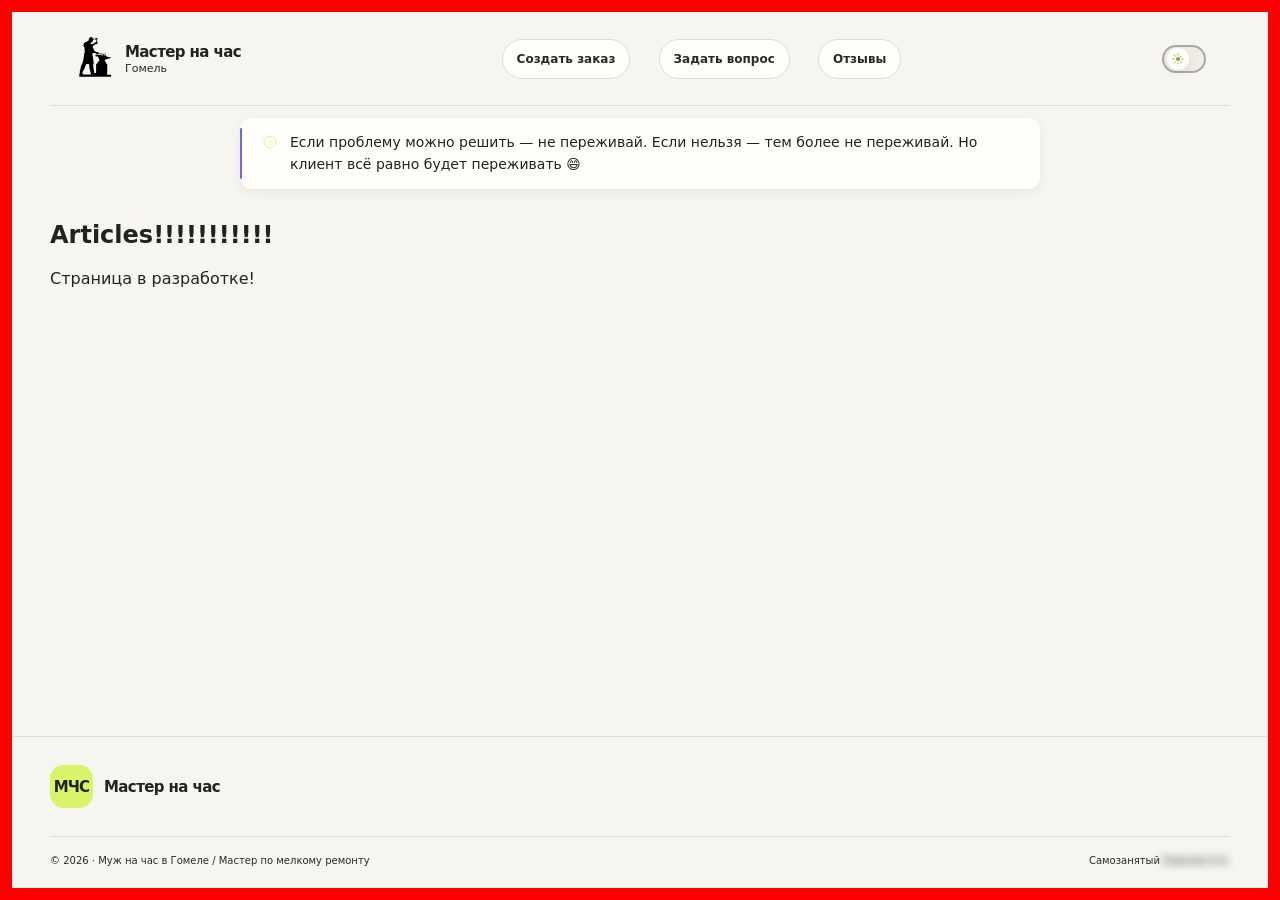
==== commit 945ef457: "new build" ====
--- a/articles/index.html
+++ b/articles/index.html
@@ -1 +1 @@
-<!DOCTYPE html><html  lang="en"><head><meta charset="utf-8"><meta name="viewport" content="width=device-width, initial-scale=1"><script type="importmap">{"imports":{"#entry":"/_nuxt/dwxFuadP.js"}}</script><script>try{let e=localStorage.getItem(`handyman-theme`),t=window.matchMedia(`(prefers-color-scheme: dark)`).matches?`dark`:`light`,n=e===`dark`||e===`light`?e:t;document.documentElement.dataset.theme=n}catch{document.documentElement.dataset.theme=`light`}</script><style>.theme-switch-wrapper[data-v-3bf533b0]{align-items:center;display:inline-flex;position:relative}.theme-switch[data-v-3bf533b0]{--w:44px;--h:28px;--pad:3px;--thumb:calc(var(--h) - var(--pad)*2);width:var(--w);height:var(--h);border-radius:var(--radius-pill);background:var(--surface-soft);cursor:pointer;border:2px solid #a9a9a9;padding:0;transition:background-color .3s,border-color .3s;position:relative}.theme-switch[data-v-3bf533b0]:hover{border-color:var(--muted-light)}.theme-switch[data-v-3bf533b0]:focus-visible{outline:2px solid var(--accent-strong);outline-offset:2px}.theme-switch.is-dark[data-v-3bf533b0]{background:var(--dark);border-color:var(--line)}.theme-switch__thumb[data-v-3bf533b0]{top:50%;left:var(--pad);width:var(--thumb);height:var(--thumb);background:var(--surface);color:var(--accent-success);box-shadow:var(--shadow-sm);border-radius:50%;place-items:center;transition:transform .3s cubic-bezier(.4,0,.2,1),background-color .3s,color .3s;display:grid;position:absolute;transform:translateY(-50%)}.is-dark .theme-switch__thumb[data-v-3bf533b0]{transform:translate(calc(-2px + var(--w) - var(--pad)*2 - var(--thumb)),-50%);background:var(--accent);color:var(--accent-ink)}.thumb-icon[data-v-3bf533b0]{width:12px;height:12px}.theme-tooltip[data-v-3bf533b0]{z-index:1000;border-radius:var(--radius-sm);background:var(--dark);color:var(--dark-ink);font-size:var(--text-sm);white-space:nowrap;box-shadow:var(--shadow-sm);pointer-events:none;opacity:0;visibility:hidden;padding:6px 10px;font-weight:500;transition:opacity .2s,transform .2s,visibility .2s;position:absolute;top:calc(100% + 10px);left:50%;transform:translate(-50%,-4px)}.theme-tooltip[data-v-3bf533b0]:before{content:"";border:5px solid #0000;border-bottom-color:var(--dark);position:absolute;bottom:100%;left:50%;transform:translate(-50%)}.theme-switch-wrapper:hover .theme-tooltip[data-v-3bf533b0],.theme-switch:focus-visible+.theme-tooltip[data-v-3bf533b0]{opacity:1;visibility:visible;transform:translate(-50%)}@media (prefers-reduced-motion:reduce){.theme-switch[data-v-3bf533b0],.theme-switch__thumb[data-v-3bf533b0],.theme-tooltip[data-v-3bf533b0]{transition:none}}</style><style>.mobile-menu-button{cursor:pointer;-webkit-tap-highlight-color:transparent;background:0 0;border:none;border-radius:50%;place-items:center;width:40px;height:40px;padding:0;transition:background .2s;display:none;position:relative}.mobile-menu-button:active{background:#8882}.mobile-menu-button__line{background:currentColor;border-radius:2px;width:20px;height:2px;transition:transform .35s cubic-bezier(.4,0,.2,1),opacity .2s linear,width .35s cubic-bezier(.4,0,.2,1);position:absolute;left:50%;transform:translate(-50%)}.mobile-menu-button__line:first-child{top:12px}.mobile-menu-button__line:nth-child(2){top:19px}.mobile-menu-button__line:nth-child(3){top:26px}.mobile-menu-button.is-open .mobile-menu-button__line:first-child{top:19px;transform:translate(-50%)rotate(45deg)}.mobile-menu-button.is-open .mobile-menu-button__line:nth-child(2){opacity:0;transform:translate(-50%)scaleX(.2)}.mobile-menu-button.is-open .mobile-menu-button__line:nth-child(3){top:19px;transform:translate(-50%)rotate(-45deg)}@media (width<=768px){.mobile-menu-button{display:grid}.site-nav{display:none}}.mobile-menu-overlay{z-index:90;-webkit-backdrop-filter:blur(8px)saturate(120%);background:#0006;justify-content:center;align-items:flex-end;display:flex;position:fixed;inset:0}.mobile-menu-panel{background:var(--surface,#fff);width:100%;max-width:480px;color:var(--text,#111);padding:8px 16px calc(16px + env(safe-area-inset-bottom));border-radius:24px;flex-direction:column;flex:none;align-self:flex-end;gap:8px;height:auto;max-height:85vh;display:flex;overflow-y:auto;box-shadow:0 -8px 32px #0000002e}.mobile-menu-panel__grabber{background:#8884;border-radius:3px;width:40px;height:5px;margin:4px auto 12px}.mobile-menu-panel__nav{flex-direction:column;gap:2px;display:flex}.mobile-menu-panel__link{color:inherit;border-radius:14px;justify-content:space-between;align-items:center;padding:16px 12px;font-size:17px;font-weight:500;text-decoration:none;transition:background .15s;display:flex}.mobile-menu-panel__link:active{background:#8882}.mobile-menu-panel__link svg{opacity:.35;width:18px;height:18px}.mobile-menu-panel__footer{border-top:1px solid #8882;justify-content:space-between;align-items:center;margin-top:4px;padding:16px 12px 8px;display:flex}.mobile-menu-panel__footer-label{opacity:.6;font-size:15px}</style><style>.blurred{filter:blur(4px);-webkit-user-select:none;user-select:none;cursor:default;transition:filter .2s}</style><style>.wrapper[data-v-ac220884]{justify-content:center;align-items:center;padding:12px}.quote-card[data-v-ac220884],.wrapper[data-v-ac220884]{width:100%;display:flex}.quote-card[data-v-ac220884]{background:var(--surface);max-width:800px;color:var(--text);box-shadow:var(--shadow-sm);border-radius:12px;align-items:flex-start;gap:12px;padding:14px 18px 14px 22px;font-size:14px;line-height:1.55;position:relative}.quote-card[data-v-ac220884]:before{content:"";background:linear-gradient(#6366f1,#8b5cf6);border-radius:2px;width:2px;position:absolute;top:10px;bottom:10px;left:0}.quote-icon[data-v-ac220884]{width:16px;height:16px;color:var(--accent);opacity:.85;flex-shrink:0;margin-top:2px}.quote-text[data-v-ac220884]{margin:0}</style><style>.loader-overlay[data-v-7e87b329]{z-index:99999;-webkit-backdrop-filter:blur(8px);background:#000c;flex-direction:column;justify-content:flex-start;align-items:center;padding-top:30vh;display:flex;position:fixed;inset:0}.loader-image[data-v-7e87b329]{-o-object-fit:contain;object-fit:contain;border-radius:16px;width:192px;height:192px}.loader-text[data-v-7e87b329]{color:#fff9;letter-spacing:3px;text-align:center;text-transform:uppercase;margin-top:20px;font-size:20px;font-weight:600;animation:1.5s ease-in-out infinite loader-pulse-7e87b329}.loader-enter-active[data-v-7e87b329]{transition:opacity .3s}.loader-enter-from[data-v-7e87b329],.loader-leave-to[data-v-7e87b329]{opacity:0}.loader-leave-active[data-v-7e87b329]{transition:opacity .5s}@keyframes loader-pulse-7e87b329{0%,to{opacity:.4}50%{opacity:1}}@media (width<=480px){.loader-image[data-v-7e87b329]{width:160px;height:160px}.loader-text[data-v-7e87b329]{letter-spacing:2px;max-width:90%;font-size:15px}}@media (prefers-reduced-motion:reduce){.loader-text[data-v-7e87b329]{animation:none}}</style><link rel="stylesheet" href="/_nuxt/entry.CeOe2EK1.css" crossorigin><link rel="preload" as="fetch" crossorigin="anonymous" href="/articles/_payload.json?_b=2e8f62bc-f419-4981-a159-45184fe7351e"><link rel="modulepreload" as="script" crossorigin href="/_nuxt/dwxFuadP.js"><link rel="modulepreload" as="script" crossorigin href="/_nuxt/C_Rk3Ix_.js"><link rel="modulepreload" as="script" crossorigin href="/_nuxt/DeKXvD3A.js"><link rel="modulepreload" as="script" crossorigin href="/_nuxt/zLpq3nZ5.js"><link rel="modulepreload" as="script" crossorigin href="/_nuxt/IOANmy6q.js"><link rel="modulepreload" as="script" crossorigin href="/_nuxt/gU3GlPZh.js"><link rel="modulepreload" as="script" crossorigin href="/_nuxt/DFRxlUI0.js"><script type="module" src="/_nuxt/dwxFuadP.js" crossorigin></script><link rel="prefetch" as="style" crossorigin href="/_nuxt/error-404.DpKY_dMl.css"><link rel="prefetch" as="script" crossorigin href="/_nuxt/DVfzM4ra.js"><link rel="prefetch" as="style" crossorigin href="/_nuxt/error-500.CmR4p1fc.css"><link rel="prefetch" as="script" crossorigin href="/_nuxt/BRkFJOQs.js"><link rel="apple-touch-icon" sizes="180x180" href="/apple-touch-icon.png" type="image/png"><link rel="icon" type="image/png" sizes="32x32" href="/favicon-32x32.png"><link rel="icon" type="image/png" sizes="16x16" href="/favicon-16x16.png"><link rel="manifest" href="/site.webmanifest"><meta property="og:type" content="website"><link rel="alternate" type="text/markdown" href="/articles.md"><link rel="describedby" href="/llms.txt"><meta name="robots" content="index, follow, max-image-preview:large, max-snippet:-1, max-video-preview:-1"><title>Articles | Муж на час в Гомеле</title><meta name="twitter:card" content="summary"><meta property="og:title" data-infer="" content="Articles | Муж на час в Гомеле"><link rel="canonical" href="https://master-gomel.by/articles"><meta property="og:site_name" content="Муж на час в Гомеле"><meta property="og:url" content="https://master-gomel.by/articles"></head><body><div id="__nuxt"><!--[--><div class="loader-overlay" data-v-7e87b329><img src="/images/toni-loader.gif" alt="" class="loader-image" data-v-7e87b329><p class="loader-text" data-v-7e87b329>Загрузка... медленное интернет соединение</p></div><div class="handyman-site"><div class="section-wrap"><header class="site-header"><a href="/" class="brand" aria-label="Муж на час в Гомеле — на главную"><div><img class="brand__logo" src="/images/logo.svg" alt="Логотип сайта"></div><span class="brand__copy"><strong>Мастер на час</strong><small>Гомель</small></span></a><nav class="site-nav" aria-label="Основная навигация"><a href="/#order" class="button button--secondary button--small"> Создать заказ </a><a href="/#faq" class="button button--secondary button--small"> Задать вопрос </a><a href="/reviews" class="button button--secondary button--small"> Отзывы </a></nav><div class="site-header__actions"><div class="theme-switch-wrapper" data-v-3bf533b0><button class="theme-switch" type="button" role="switch" aria-checked="false" aria-label="Тёмная тема" data-v-3bf533b0><span class="theme-switch__thumb" data-v-3bf533b0><svg viewBox="0 0 24 24" fill="currentColor" class="thumb-icon" data-v-3bf533b0><circle cx="12" cy="12" r="4" data-v-3bf533b0></circle><path d="M12 2v2M12 20v2M2 12h2M20 12h2M4.93 4.93l1.41 1.41M17.66 17.66l1.41 1.41M4.93 19.07l1.41-1.41M17.66 6.34l-1.41 1.41" stroke="currentColor" stroke-width="2" stroke-linecap="round" data-v-3bf533b0></path></svg></span></button><span class="theme-tooltip" aria-hidden="true" data-v-3bf533b0>Тёмная тема</span></div><button class="mobile-menu-button" type="button" aria-expanded="false" aria-label="Открыть меню" aria-controls="mobile-menu"><span class="mobile-menu-button__line"></span><span class="mobile-menu-button__line"></span><span class="mobile-menu-button__line"></span></button></div><!----></header><div class="wrapper" data-v-ac220884><div class="quote-card" role="status" data-v-ac220884><svg class="quote-icon" aria-hidden="true" fill="none" stroke="currentColor" stroke-width="1.5" viewBox="0 0 24 24" xmlns="http://www.w3.org/2000/svg" data-v-ac220884><path stroke-linecap="round" stroke-linejoin="round" d="M11.25 11.25l.041-.02a.75.75 0 011.063.852l-.708 2.836a.75.75 0 001.063.853l.041-.021M21 12a9 9 0 11-18 0 9 9 0 0118 0zm-9-3.75h.008v.008H12V8.25z" data-v-ac220884></path></svg><p class="quote-text" data-v-ac220884></p></div></div></div><div class="section-wrap"><!--[--><div><h2>Articles!!!!!!!!!!!</h2><p>Страница в разработке!</p></div><!--]--></div><footer class="site-footer"><div class="section-wrap site-footer__main"><a class="brand" href="#top"><span class="brand__mark">МЧС</span><span class="brand__copy"><strong>Мастер на час</strong></span></a></div><div class="section-wrap site-footer__bottom"><span>© 2026 · Муж на час в Гомеле / Мастер по мелкому ремонту </span><span> Самозанятый <span class="blurred"> Ковалев А.А. </span></span></div></footer></div><!--]--></div><div id="teleports"></div><script>window.__NUXT__={};window.__NUXT__.config={public:{apiBase:"https://api.master-gomel.by",siteUrl:"https://master-gomel.by",smartcaptchaSitekey:"ysc1_bMT7z77FaXmyX4dO4DWFI8h4BQqNZSXj5Eh5d8JY0ac02980",ymId:113998757,"nuxt-seo-utils-version":"9.0.1","seo-utils":{canonicalQueryWhitelist:["page","sort","filter","search","q","category","tag"],canonicalLowercase:true,automaticTwitterTags:true,tagPriority:"low",separator:"",titleSeparator:""},skewProtection:{basePath:"/__skew",assetRecovery:{_tag:"disabled"},cookie:false,debug:false,connectionTracking:"",routeTracking:"",ipTracking:"",reloadStrategy:"prompt",multiTab:true,version:"2.0.3"},"nuxt-robots":{version:"7.0.2",debug:false,credits:true,groups:[{comment:[],disallow:[""],allow:["/"],userAgent:["*"],contentUsage:[],contentSignal:["search=yes, ai-input=yes"],_indexable:true,_rules:[{pattern:"/",allow:true}],_normalized:true}],sitemap:["/sitemap.xml"],header:true,robotsEnabledValue:"index, follow, max-image-preview:large, max-snippet:-1, max-video-preview:-1",robotsDisabledValue:"noindex, nofollow",cacheControl:"max-age=14400, must-revalidate",botDetection:true},"nuxt-og-image":{defaults:{emojis:"noto",extension:"png",width:1200,height:600,cacheMaxAgeSeconds:259200},includeTwitter:true,browserEnabled:false,hasServerRuntime:false}},app:{baseURL:"/",buildId:"2e8f62bc-f419-4981-a159-45184fe7351e",buildAssetsDir:"/_nuxt/",cdnURL:""}}</script><script type="application/ld+json" data-nuxt-schema-org="true" data-hid="schema-org-graph">{"@context":"https://schema.org","@graph":[{"@id":"https://master-gomel.by/#website","@type":"WebSite","name":"Муж на час в Гомеле","url":"https://master-gomel.by/"},{"@id":"https://master-gomel.by/articles#webpage","@type":"WebPage","name":"Articles","url":"https://master-gomel.by/articles","isPartOf":{"@id":"https://master-gomel.by/#website"},"potentialAction":[{"@type":"ReadAction","target":["https://master-gomel.by/articles"]}]}]}</script><script type="application/json" data-nuxt-data="nuxt-app" data-ssr="true" id="__NUXT_DATA__" data-src="/articles/_payload.json?_b=2e8f62bc-f419-4981-a159-45184fe7351e">[{"state":1,"once":15,"_errors":16,"serverRendered":12,"path":18,"prerenderedAt":19},["Reactive",2],{"$snuxt-seo-utils:routeRules":3,"$shandyman-theme":4,"$scurrent-quote":5,"$ssite-config":6},{"head":-1,"seoMeta":-1},"light","",{"_priority":7,"env":11,"indexable":12,"name":13,"url":14},{"env":8,"url":9,"name":10},-15,0,-3,"production",true,"Муж на час в Гомеле","https:\u002F\u002Fmaster-gomel.by",["Set"],["ShallowReactive",17],{},"\u002Farticles",1794329345137]</script></body></html>+<!DOCTYPE html><html  lang="en"><head><meta charset="utf-8"><meta name="viewport" content="width=device-width, initial-scale=1"><script type="importmap">{"imports":{"#entry":"/_nuxt/DN0zuosd.js"}}</script><script>try{let e=localStorage.getItem(`handyman-theme`),t=window.matchMedia(`(prefers-color-scheme: dark)`).matches?`dark`:`light`,n=e===`dark`||e===`light`?e:t;document.documentElement.dataset.theme=n}catch{document.documentElement.dataset.theme=`light`}</script><style>.theme-switch-wrapper[data-v-3bf533b0]{align-items:center;display:inline-flex;position:relative}.theme-switch[data-v-3bf533b0]{--w:44px;--h:28px;--pad:3px;--thumb:calc(var(--h) - var(--pad)*2);width:var(--w);height:var(--h);border-radius:var(--radius-pill);background:var(--surface-soft);cursor:pointer;border:2px solid #a9a9a9;padding:0;transition:background-color .3s,border-color .3s;position:relative}.theme-switch[data-v-3bf533b0]:hover{border-color:var(--muted-light)}.theme-switch[data-v-3bf533b0]:focus-visible{outline:2px solid var(--accent-strong);outline-offset:2px}.theme-switch.is-dark[data-v-3bf533b0]{background:var(--dark);border-color:var(--line)}.theme-switch__thumb[data-v-3bf533b0]{top:50%;left:var(--pad);width:var(--thumb);height:var(--thumb);background:var(--surface);color:var(--accent-success);box-shadow:var(--shadow-sm);border-radius:50%;place-items:center;transition:transform .3s cubic-bezier(.4,0,.2,1),background-color .3s,color .3s;display:grid;position:absolute;transform:translateY(-50%)}.is-dark .theme-switch__thumb[data-v-3bf533b0]{transform:translate(calc(-2px + var(--w) - var(--pad)*2 - var(--thumb)),-50%);background:var(--accent);color:var(--accent-ink)}.thumb-icon[data-v-3bf533b0]{width:12px;height:12px}.theme-tooltip[data-v-3bf533b0]{z-index:1000;border-radius:var(--radius-sm);background:var(--dark);color:var(--dark-ink);font-size:var(--text-sm);white-space:nowrap;box-shadow:var(--shadow-sm);pointer-events:none;opacity:0;visibility:hidden;padding:6px 10px;font-weight:500;transition:opacity .2s,transform .2s,visibility .2s;position:absolute;top:calc(100% + 10px);left:50%;transform:translate(-50%,-4px)}.theme-tooltip[data-v-3bf533b0]:before{content:"";border:5px solid #0000;border-bottom-color:var(--dark);position:absolute;bottom:100%;left:50%;transform:translate(-50%)}.theme-switch-wrapper:hover .theme-tooltip[data-v-3bf533b0],.theme-switch:focus-visible+.theme-tooltip[data-v-3bf533b0]{opacity:1;visibility:visible;transform:translate(-50%)}@media (prefers-reduced-motion:reduce){.theme-switch[data-v-3bf533b0],.theme-switch__thumb[data-v-3bf533b0],.theme-tooltip[data-v-3bf533b0]{transition:none}}</style><style>.mobile-menu-button{cursor:pointer;-webkit-tap-highlight-color:transparent;background:0 0;border:none;border-radius:50%;place-items:center;width:40px;height:40px;padding:0;transition:background .2s;display:none;position:relative}.mobile-menu-button:active{background:#8882}.mobile-menu-button__line{background:currentColor;border-radius:2px;width:20px;height:2px;transition:transform .35s cubic-bezier(.4,0,.2,1),opacity .2s linear,width .35s cubic-bezier(.4,0,.2,1);position:absolute;left:50%;transform:translate(-50%)}.mobile-menu-button__line:first-child{top:12px}.mobile-menu-button__line:nth-child(2){top:19px}.mobile-menu-button__line:nth-child(3){top:26px}.mobile-menu-button.is-open .mobile-menu-button__line:first-child{top:19px;transform:translate(-50%)rotate(45deg)}.mobile-menu-button.is-open .mobile-menu-button__line:nth-child(2){opacity:0;transform:translate(-50%)scaleX(.2)}.mobile-menu-button.is-open .mobile-menu-button__line:nth-child(3){top:19px;transform:translate(-50%)rotate(-45deg)}@media (width<=768px){.mobile-menu-button{display:grid}.site-nav{display:none}}.mobile-menu-overlay{z-index:90;-webkit-backdrop-filter:blur(8px)saturate(120%);background:#0006;justify-content:center;align-items:flex-end;display:flex;position:fixed;inset:0}.mobile-menu-panel{background:var(--surface,#fff);width:100%;max-width:480px;color:var(--text,#111);padding:8px 16px calc(16px + env(safe-area-inset-bottom));border-radius:24px;flex-direction:column;flex:none;align-self:flex-end;gap:8px;height:auto;max-height:85vh;display:flex;overflow-y:auto;box-shadow:0 -8px 32px #0000002e}.mobile-menu-panel__grabber{background:#8884;border-radius:3px;width:40px;height:5px;margin:4px auto 12px}.mobile-menu-panel__nav{flex-direction:column;gap:2px;display:flex}.mobile-menu-panel__link{color:inherit;border-radius:14px;justify-content:space-between;align-items:center;padding:16px 12px;font-size:17px;font-weight:500;text-decoration:none;transition:background .15s;display:flex}.mobile-menu-panel__link:active{background:#8882}.mobile-menu-panel__link svg{opacity:.35;width:18px;height:18px}.mobile-menu-panel__footer{border-top:1px solid #8882;justify-content:space-between;align-items:center;margin-top:4px;padding:16px 12px 8px;display:flex}.mobile-menu-panel__footer-label{opacity:.6;font-size:15px}</style><style>.blurred{filter:blur(4px);-webkit-user-select:none;user-select:none;cursor:default;transition:filter .2s}</style><style>.wrapper[data-v-ac220884]{justify-content:center;align-items:center;padding:12px}.quote-card[data-v-ac220884],.wrapper[data-v-ac220884]{width:100%;display:flex}.quote-card[data-v-ac220884]{background:var(--surface);max-width:800px;color:var(--text);box-shadow:var(--shadow-sm);border-radius:12px;align-items:flex-start;gap:12px;padding:14px 18px 14px 22px;font-size:14px;line-height:1.55;position:relative}.quote-card[data-v-ac220884]:before{content:"";background:linear-gradient(#6366f1,#8b5cf6);border-radius:2px;width:2px;position:absolute;top:10px;bottom:10px;left:0}.quote-icon[data-v-ac220884]{width:16px;height:16px;color:var(--accent);opacity:.85;flex-shrink:0;margin-top:2px}.quote-text[data-v-ac220884]{margin:0}</style><link rel="stylesheet" href="/_nuxt/entry.CeOe2EK1.css" crossorigin><link rel="preload" as="fetch" crossorigin="anonymous" href="/articles/_payload.json?_b=029099da-76c8-4797-9424-df142da59126"><link rel="modulepreload" as="script" crossorigin href="/_nuxt/DN0zuosd.js"><link rel="modulepreload" as="script" crossorigin href="/_nuxt/C_Rk3Ix_.js"><link rel="modulepreload" as="script" crossorigin href="/_nuxt/DeKXvD3A.js"><link rel="modulepreload" as="script" crossorigin href="/_nuxt/BpLFy6PL.js"><link rel="modulepreload" as="script" crossorigin href="/_nuxt/IOANmy6q.js"><link rel="modulepreload" as="script" crossorigin href="/_nuxt/gU3GlPZh.js"><link rel="modulepreload" as="script" crossorigin href="/_nuxt/DFRxlUI0.js"><script type="module" src="/_nuxt/DN0zuosd.js" crossorigin></script><link rel="prefetch" as="style" crossorigin href="/_nuxt/error-404.DpKY_dMl.css"><link rel="prefetch" as="script" crossorigin href="/_nuxt/DVfzM4ra.js"><link rel="prefetch" as="style" crossorigin href="/_nuxt/error-500.CmR4p1fc.css"><link rel="prefetch" as="script" crossorigin href="/_nuxt/BRkFJOQs.js"><link rel="apple-touch-icon" sizes="180x180" href="/apple-touch-icon.png" type="image/png"><link rel="icon" type="image/png" sizes="32x32" href="/favicon-32x32.png"><link rel="icon" type="image/png" sizes="16x16" href="/favicon-16x16.png"><link rel="manifest" href="/site.webmanifest"><meta property="og:type" content="website"><link rel="alternate" type="text/markdown" href="/articles.md"><link rel="describedby" href="/llms.txt"><meta name="robots" content="index, follow, max-image-preview:large, max-snippet:-1, max-video-preview:-1"><title>Articles | Муж на час в Гомеле</title><meta name="twitter:card" content="summary"><meta property="og:title" data-infer="" content="Articles | Муж на час в Гомеле"><link rel="canonical" href="https://master-gomel.by/articles"><meta property="og:site_name" content="Муж на час в Гомеле"><meta property="og:url" content="https://master-gomel.by/articles"></head><body><div id="__nuxt"><div class="handyman-site"><div class="section-wrap"><header class="site-header"><a href="/" class="brand" aria-label="Муж на час в Гомеле — на главную"><div><img class="brand__logo" src="/images/logo.svg" alt="Логотип сайта"></div><span class="brand__copy"><strong>Мастер на час</strong><small>Гомель</small></span></a><nav class="site-nav" aria-label="Основная навигация"><a href="/#order" class="button button--secondary button--small"> Создать заказ </a><a href="/#faq" class="button button--secondary button--small"> Задать вопрос </a><a href="/reviews" class="button button--secondary button--small"> Отзывы </a></nav><div class="site-header__actions"><div class="theme-switch-wrapper" data-v-3bf533b0><button class="theme-switch" type="button" role="switch" aria-checked="false" aria-label="Тёмная тема" data-v-3bf533b0><span class="theme-switch__thumb" data-v-3bf533b0><svg viewBox="0 0 24 24" fill="currentColor" class="thumb-icon" data-v-3bf533b0><circle cx="12" cy="12" r="4" data-v-3bf533b0></circle><path d="M12 2v2M12 20v2M2 12h2M20 12h2M4.93 4.93l1.41 1.41M17.66 17.66l1.41 1.41M4.93 19.07l1.41-1.41M17.66 6.34l-1.41 1.41" stroke="currentColor" stroke-width="2" stroke-linecap="round" data-v-3bf533b0></path></svg></span></button><span class="theme-tooltip" aria-hidden="true" data-v-3bf533b0>Тёмная тема</span></div><button class="mobile-menu-button" type="button" aria-expanded="false" aria-label="Открыть меню" aria-controls="mobile-menu"><span class="mobile-menu-button__line"></span><span class="mobile-menu-button__line"></span><span class="mobile-menu-button__line"></span></button></div><!----></header><div class="wrapper" data-v-ac220884><div class="quote-card" role="status" data-v-ac220884><svg class="quote-icon" aria-hidden="true" fill="none" stroke="currentColor" stroke-width="1.5" viewBox="0 0 24 24" xmlns="http://www.w3.org/2000/svg" data-v-ac220884><path stroke-linecap="round" stroke-linejoin="round" d="M11.25 11.25l.041-.02a.75.75 0 011.063.852l-.708 2.836a.75.75 0 001.063.853l.041-.021M21 12a9 9 0 11-18 0 9 9 0 0118 0zm-9-3.75h.008v.008H12V8.25z" data-v-ac220884></path></svg><p class="quote-text" data-v-ac220884></p></div></div></div><div class="section-wrap"><!--[--><div><h2>Articles!!!!!!!!!!!</h2><p>Страница в разработке!</p></div><!--]--></div><footer class="site-footer"><div class="section-wrap site-footer__main"><a class="brand" href="#top"><span class="brand__mark">МЧС</span><span class="brand__copy"><strong>Мастер на час</strong></span></a></div><div class="section-wrap site-footer__bottom"><span>© 2026 · Муж на час в Гомеле / Мастер по мелкому ремонту </span><span> Самозанятый <span class="blurred"> Ковалев А.А. </span></span></div></footer></div></div><div id="teleports"></div><script>window.__NUXT__={};window.__NUXT__.config={public:{apiBase:"https://api.master-gomel.by",siteUrl:"https://master-gomel.by",smartcaptchaSitekey:"ysc1_bMT7z77FaXmyX4dO4DWFI8h4BQqNZSXj5Eh5d8JY0ac02980",ymId:113998757,"nuxt-seo-utils-version":"9.0.1","seo-utils":{canonicalQueryWhitelist:["page","sort","filter","search","q","category","tag"],canonicalLowercase:true,automaticTwitterTags:true,tagPriority:"low",separator:"",titleSeparator:""},skewProtection:{basePath:"/__skew",assetRecovery:{_tag:"disabled"},cookie:false,debug:false,connectionTracking:"",routeTracking:"",ipTracking:"",reloadStrategy:"prompt",multiTab:true,version:"2.0.3"},"nuxt-robots":{version:"7.0.2",debug:false,credits:true,groups:[{comment:[],disallow:[""],allow:["/"],userAgent:["*"],contentUsage:[],contentSignal:["search=yes, ai-input=yes"],_indexable:true,_rules:[{pattern:"/",allow:true}],_normalized:true}],sitemap:["/sitemap.xml"],header:true,robotsEnabledValue:"index, follow, max-image-preview:large, max-snippet:-1, max-video-preview:-1",robotsDisabledValue:"noindex, nofollow",cacheControl:"max-age=14400, must-revalidate",botDetection:true},"nuxt-og-image":{defaults:{emojis:"noto",extension:"png",width:1200,height:600,cacheMaxAgeSeconds:259200},includeTwitter:true,browserEnabled:false,hasServerRuntime:false}},app:{baseURL:"/",buildId:"029099da-76c8-4797-9424-df142da59126",buildAssetsDir:"/_nuxt/",cdnURL:""}}</script><script type="application/ld+json" data-nuxt-schema-org="true" data-hid="schema-org-graph">{"@context":"https://schema.org","@graph":[{"@id":"https://master-gomel.by/#website","@type":"WebSite","name":"Муж на час в Гомеле","url":"https://master-gomel.by/"},{"@id":"https://master-gomel.by/articles#webpage","@type":"WebPage","name":"Articles","url":"https://master-gomel.by/articles","isPartOf":{"@id":"https://master-gomel.by/#website"},"potentialAction":[{"@type":"ReadAction","target":["https://master-gomel.by/articles"]}]}]}</script><script type="application/json" data-nuxt-data="nuxt-app" data-ssr="true" id="__NUXT_DATA__" data-src="/articles/_payload.json?_b=029099da-76c8-4797-9424-df142da59126">[{"state":1,"once":15,"_errors":16,"serverRendered":12,"path":18,"prerenderedAt":19},["Reactive",2],{"$snuxt-seo-utils:routeRules":3,"$shandyman-theme":4,"$scurrent-quote":5,"$ssite-config":6},{"head":-1,"seoMeta":-1},"light","",{"_priority":7,"env":11,"indexable":12,"name":13,"url":14},{"env":8,"url":9,"name":10},-15,0,-3,"production",true,"Муж на час в Гомеле","https:\u002F\u002Fmaster-gomel.by",["Set"],["ShallowReactive",17],{},"\u002Farticles",1794334089635]</script></body></html>
